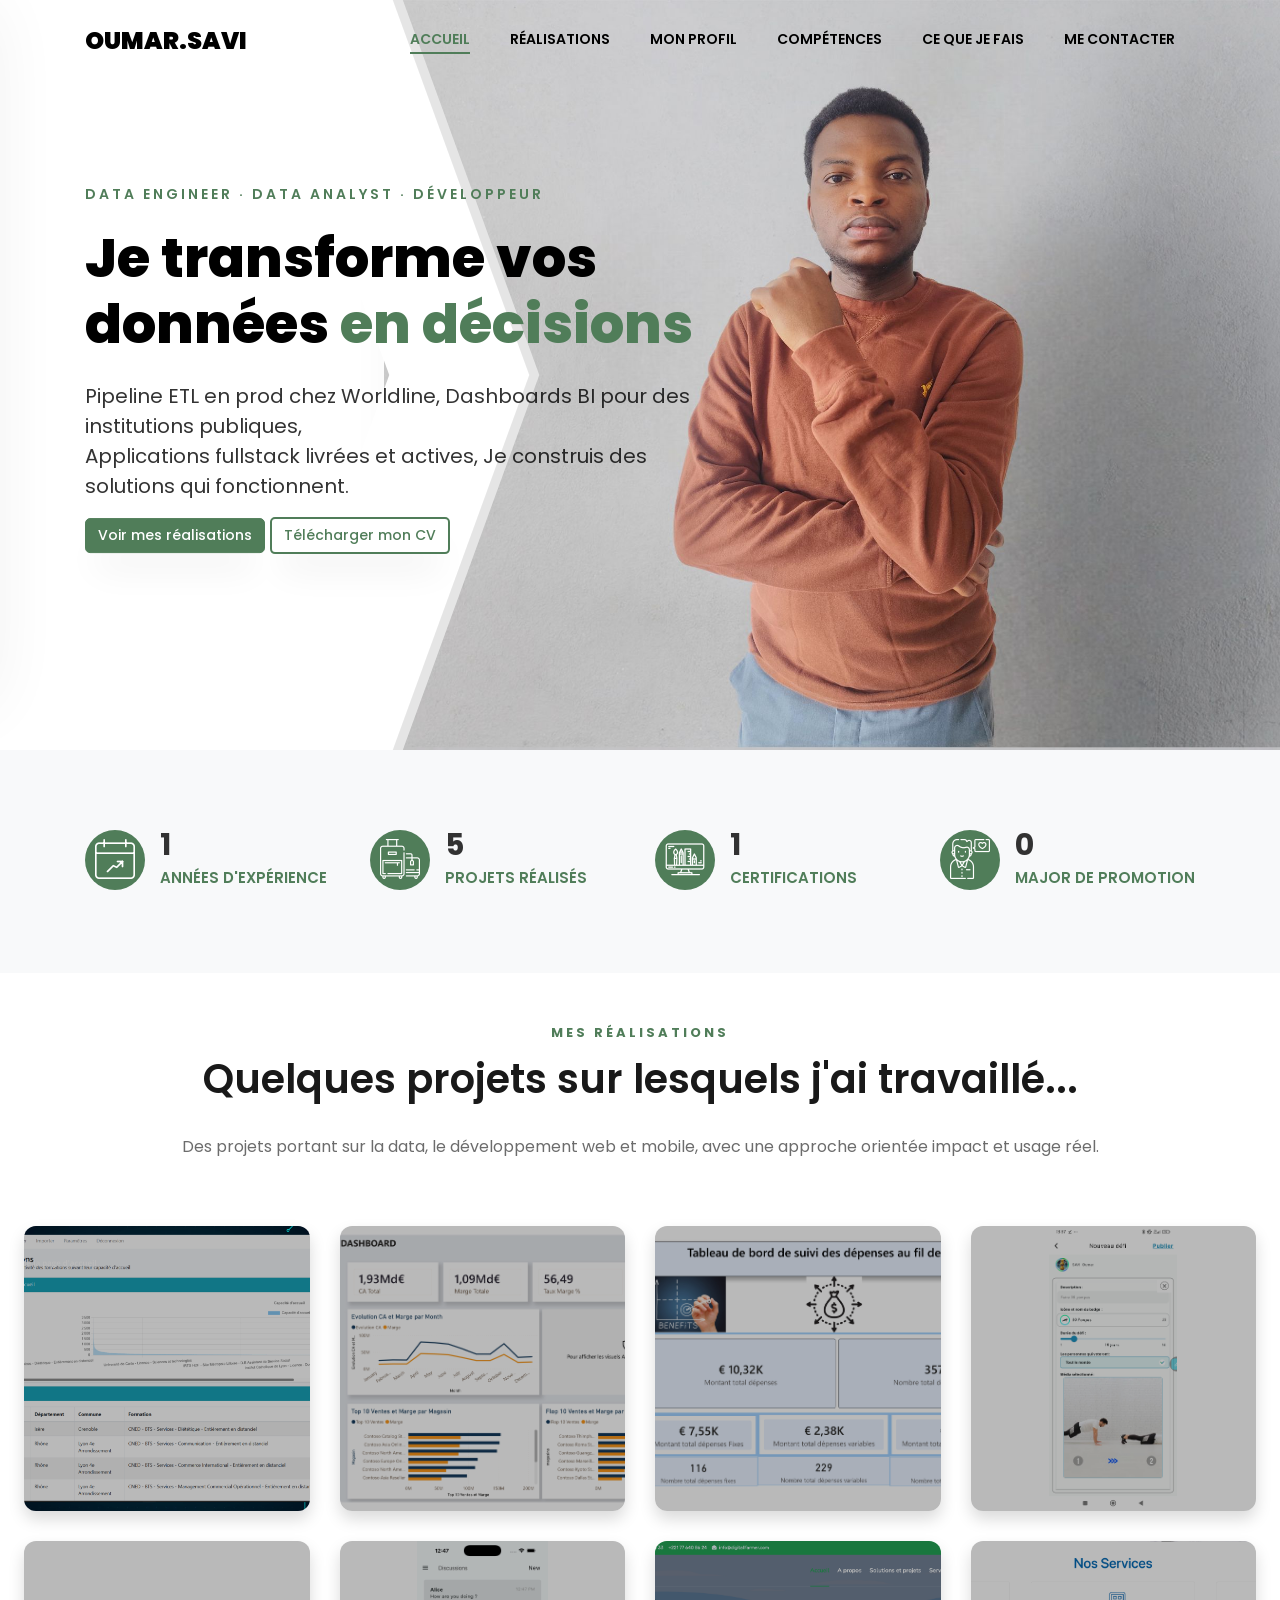
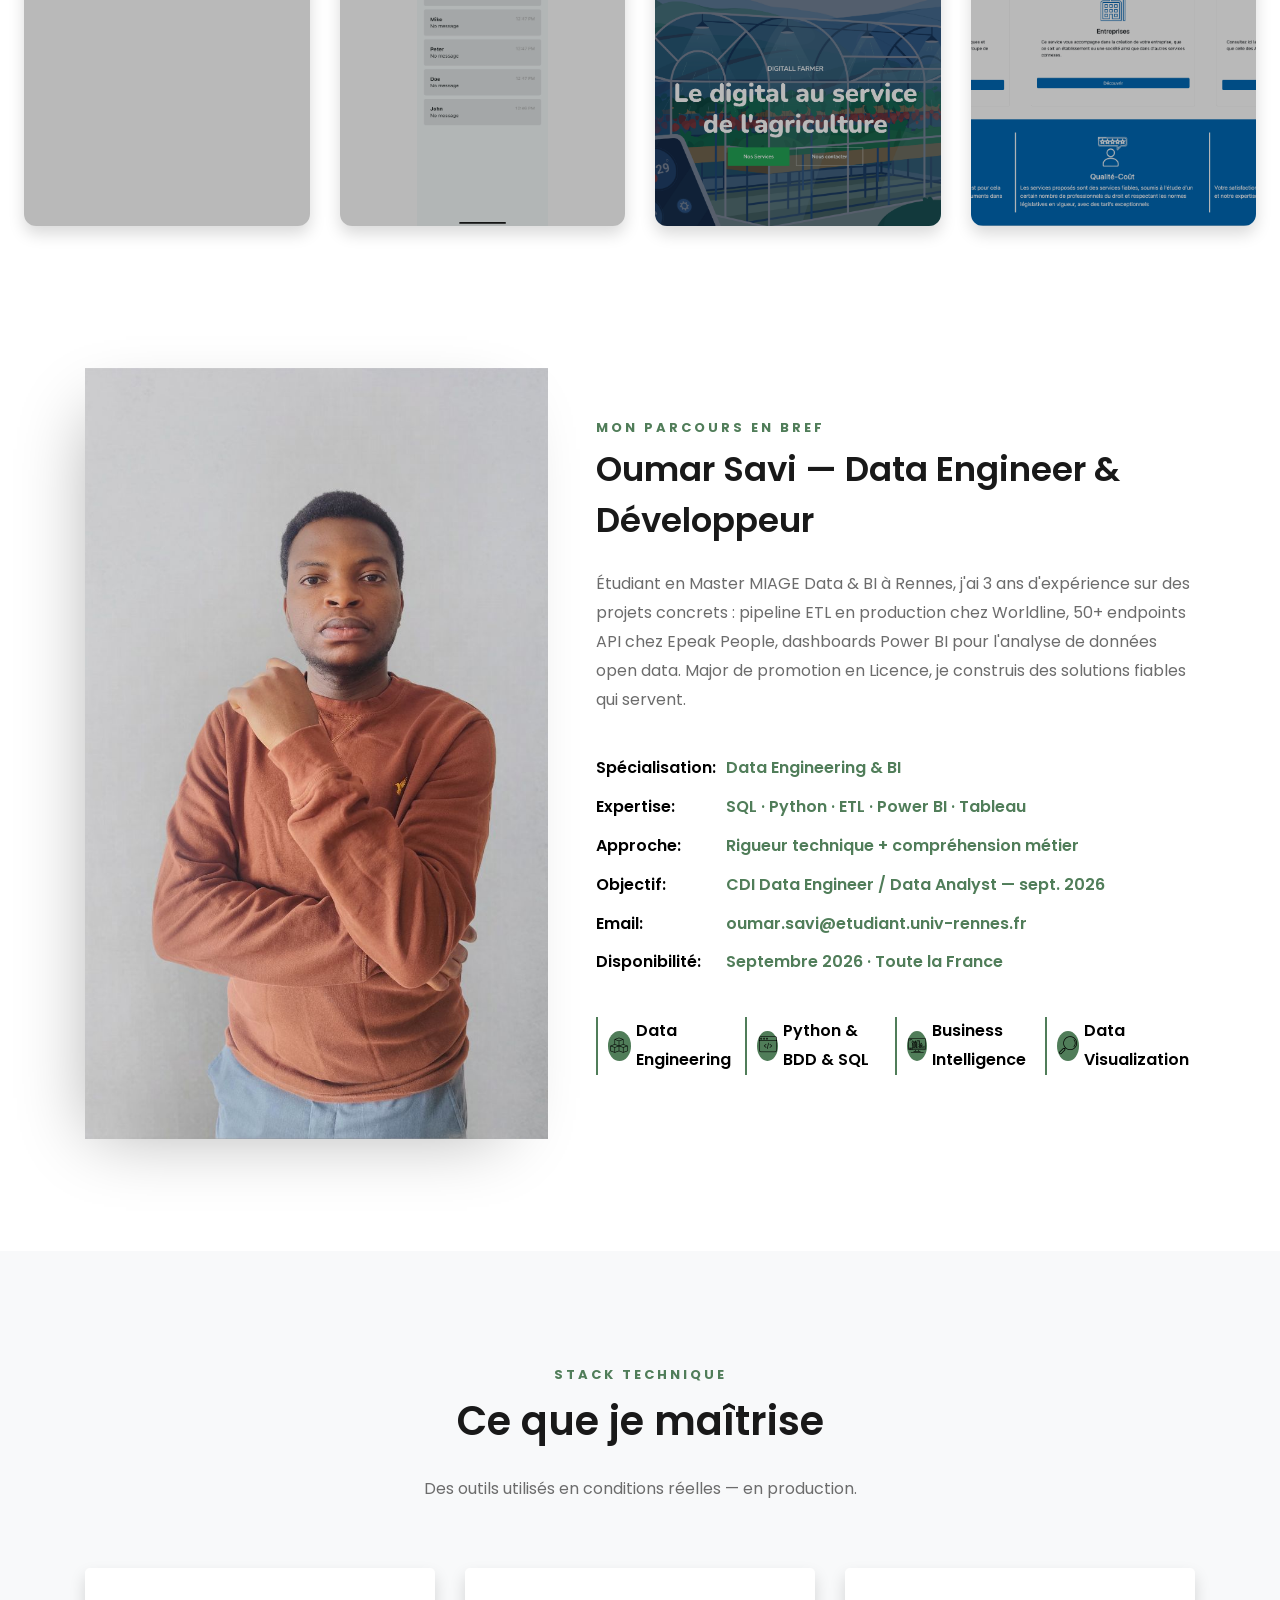
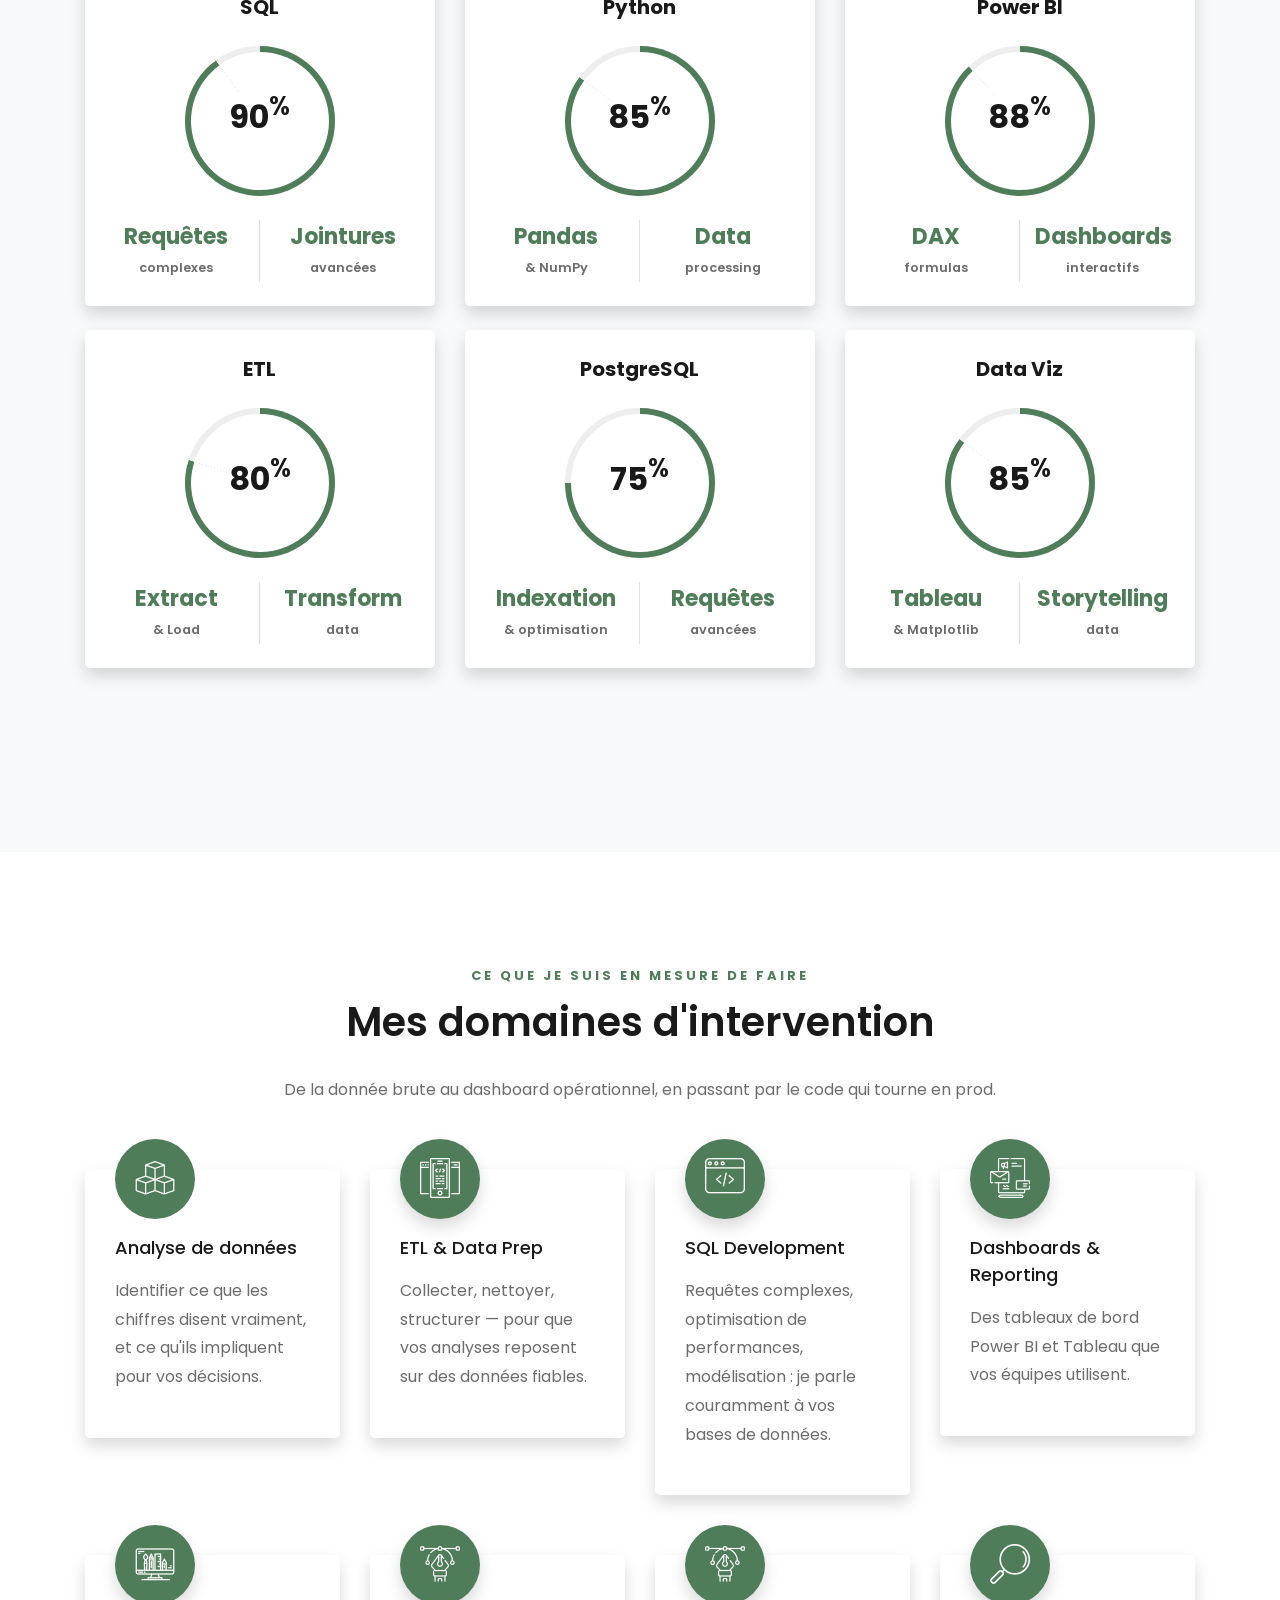
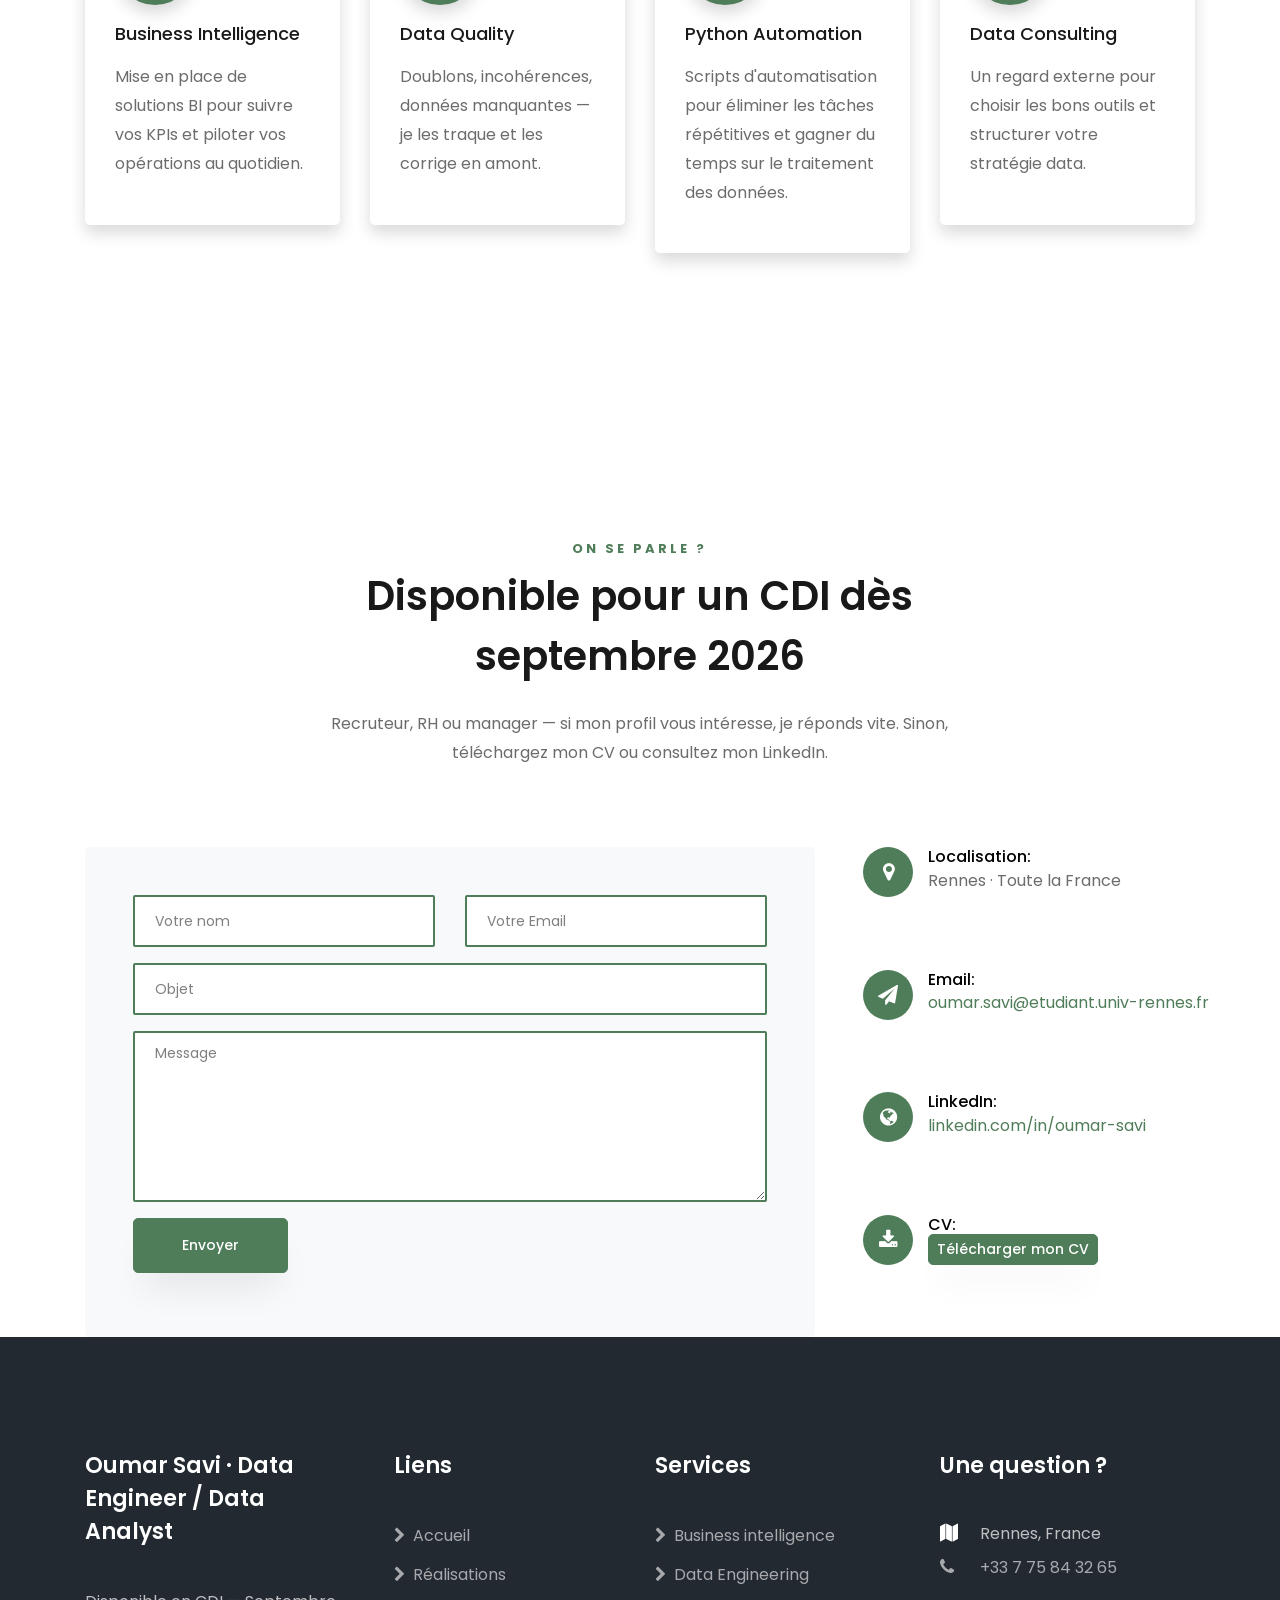
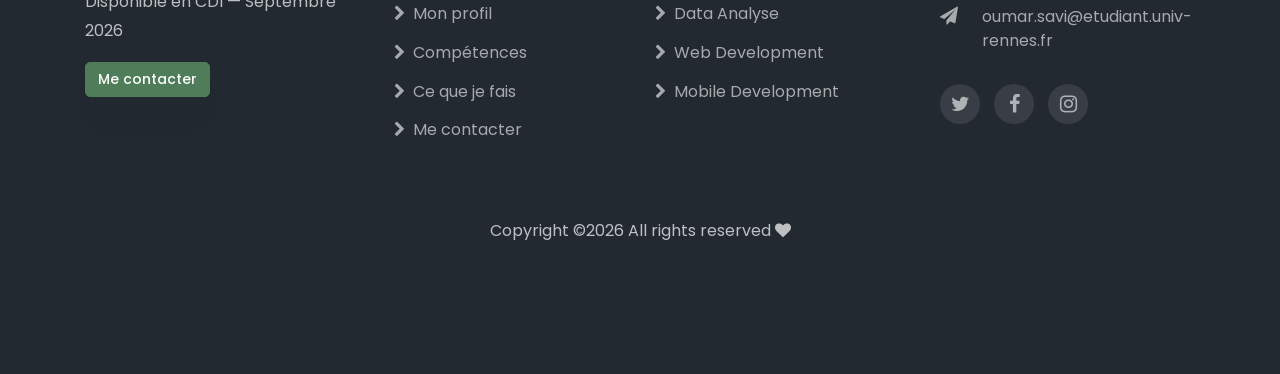
==== index.html @ 60bd588e "changes config to https://oumar9700.github.io" ====
<!DOCTYPE html>
<html lang="en">
<head>
	<title>Data Analyst & Developer - Portfolio</title>
	<meta charset="utf-8">
	<meta name="viewport" content="width=device-width, initial-scale=1, shrink-to-fit=no">
	
	<link href="https://fonts.googleapis.com/css?family=Poppins:100,200,300,400,500,600,700,800,900" rel="stylesheet">

	<link rel="stylesheet" href="https://stackpath.bootstrapcdn.com/font-awesome/4.7.0/css/font-awesome.min.css">

	<link rel="stylesheet" href="css/animate.css">
	
	<link rel="stylesheet" href="css/owl.carousel.min.css">
	<link rel="stylesheet" href="css/owl.theme.default.min.css">
	<link rel="stylesheet" href="css/magnific-popup.css">
	
	<link rel="stylesheet" href="css/flaticon.css">
	<link rel="stylesheet" href="css/style.css">
	<link rel="stylesheet" href="css/custom.css">
	<link rel="icon" href="images/favicon.ico" type="image/x-icon">

	<!-- SEO de base -->
	<meta name="description" content="Oumar Savi - Data Engineer, Data Analyst et Développeur. Projets data, dashboards, pipelines et applications en production. Disponible en CDI en septembre 2026.">

	<!-- Open Graph (LinkedIn, WhatsApp, etc.) -->
	<meta property="og:title" content="Oumar Savi - Data Engineer & Data Analyst">
	<meta property="og:description" content="Je transforme les données en décisions. Dashboards, pipelines ETL et applications en production.">
	<meta property="og:image" content="https://https://oumar9700.github.io/images/preview.png">
	<meta property="og:url" content="https://https://oumar9700.github.io">
	<meta property="og:type" content="website">

	<!-- Twitter (optionnel mais propre) -->
	<meta name="twitter:card" content="summary_large_image">
	<meta name="twitter:title" content="Oumar Savi - Data Engineer & Data Analyst">
	<meta name="twitter:description" content="Portfolio data & développement - projets concrets et solutions en production">
	<meta name="twitter:image" content="https://https://oumar9700.github.io/images/preview.png">

	<meta name="author" content="Oumar Savi">

	<meta name="keywords" content="
	data analyst,
	data engineer,
	power bi,
	etl,
	talend,
	snowflake,
	dashboard,
	portfolio data,
	developpeur fullstack,
	flutter,
	laravel
	">

	<link rel="canonical" href="https://https://oumar9700.github.io">


</head>
<body data-spy="scroll" data-target=".site-navbar-target" data-offset="300">
	
	
	<nav class="navbar navbar-expand-lg navbar-dark ftco_navbar bg-dark ftco-navbar-light site-navbar-target" id="ftco-navbar">
		<div class="container">
			<a class="navbar-brand" href="index.html">Oumar<span>.</span>SAVI</a>
			<button class="navbar-toggler js-fh5co-nav-toggle fh5co-nav-toggle" type="button" data-toggle="collapse" data-target="#ftco-nav" aria-controls="ftco-nav" aria-expanded="false" aria-label="Toggle navigation">
				<span class="oi oi-menu"></span> Menu
			</button>

			<div class="collapse navbar-collapse" id="ftco-nav">
				<ul class="navbar-nav nav ml-auto">
					<li class="nav-item"><a href="#home-section" class="nav-link"><span>Accueil</span></a></li>
					<li class="nav-item"><a href="#projects-section" class="nav-link"><span>Réalisations</span></a></li>
					<li class="nav-item"><a href="#about-section" class="nav-link"><span>Mon profil</span></a></li>
					<li class="nav-item"><a href="#skills-section" class="nav-link"><span>Compétences</span></a></li>
					<li class="nav-item"><a href="#services-section" class="nav-link"><span>Ce que je fais</span></a></li>
					<li class="nav-item"><a href="#contact-section" class="nav-link"><span>Me contacter</span></a></li>
				</ul>
			</div>
		</div>
	</nav>
	<section id="home-section" class="hero">
		<div class="home-slider owl-carousel">
			

			<div class="slider-item">
				<div class="overlay"></div>
				<div class="container-fluid px-md-0">
					<div class="row d-flex no-gutters slider-text align-items-end justify-content-end" data-scrollax-parent="true">
						<div class="one-third order-md-last img" style="background-image:url(images/bg_15.jpg);">
							<div class="overlay"></div>
							<div class="overlay-1"></div>
						</div>
						<div class="one-forth d-flex align-items-center ftco-animate" data-scrollax=" properties: { translateY: '70%' }">
							<div class="text">
								<span class="subheading">Data Engineer · Data Analyst · Développeur</span>
								<h1 class="mb-4 mt-3">Je transforme vos données <span>en décisions</span></h1>
								<p>
									Pipeline ETL en prod chez Worldline, Dashboards BI pour des institutions publiques, 
									<br/> Applications fullstack livrées et actives, Je construis des solutions qui fonctionnent.
								</p>
								<p><a href="#projects-section" class="btn btn-primary">Voir mes réalisations</a> <a href="CV_Oumar_SAVI.pdf" class="btn btn-primary btn-outline-primary">Télécharger mon CV</a></p>
							</div>
						</div>
					</div>
				</div>
			</div>

			<div class="slider-item">
				<div class="overlay"></div>
				<div class="container-fluid px-md-0">
					<div class="row d-md-flex no-gutters slider-text align-items-end justify-content-end" data-scrollax-parent="true">
						<div class="one-third order-md-last img" style="background-image:url(images/bg_14.jpg);">
							<div class="overlay"></div>
							<div class="overlay-1"></div>
						</div>
						<div class="one-forth d-flex  align-items-center ftco-animate" data-scrollax=" properties: { translateY: '70%' }">
							<div class="text">
								<span class="subheading">Master MIAGE Data & BI · Disponible en CDI — Septembre 2026</span>
								<h1 class="mb-4 mt-3"><span>3 ans</span> de projets réels. Du code en prod. Des données qui parlent</h1>
								<p>
									Alternant Data Engineer chez Worldline, développeur fullstack chez Epeak People, data analyst chez Kaleino
									<br/> Je cherche un CDI pour septembre 2026 dans un grand groupe ou une ESN, partout en France.
								</p>
								<p><a href="#contact-section" class="btn btn-primary">Me contacter</a> <a href="CV_Oumar_SAVI.pdf" class="btn btn-primary btn-outline-primary">Télécharger mon CV</a></p>
							</div>
						</div>
					</div>
				</div>
			</div>


		</div>
	</section>

	<section class="ftco-counter img bg-light" id="section-counter">
		<div class="container">
			<div class="row">
				<div class="col-md-3 justify-content-center counter-wrap ftco-animate">
					<div class="block-18 d-flex">
						<div class="icon d-flex justify-content-center align-items-center">
							<span class="flaticon-calendar"></span>
						</div>
						<div class="text">
							<strong class="number" data-number="3">0</strong>
							<span>Années d'expérience</span>
						</div>
					</div>
				</div>
				<div class="col-md-3 justify-content-center counter-wrap ftco-animate">
					<div class="block-18 d-flex">
						<div class="icon d-flex justify-content-center align-items-center">
							<span class="flaticon-suitcases"></span>
						</div>
						<div class="text">
							<strong class="number" data-number="10">0</strong>
							<span>Projets réalisés</span>
						</div>
					</div>
				</div>
				<div class="col-md-3 justify-content-center counter-wrap ftco-animate">
					<div class="block-18 d-flex">
						<div class="icon d-flex justify-content-center align-items-center">
							<span class="flaticon-computer"></span>
						</div>
						<div class="text">
							<strong class="number" data-number="3">0</strong>
							<span>Certifications</span>
						</div>
					</div>
				</div>
				<div class="col-md-3 justify-content-center counter-wrap ftco-animate">
					<div class="block-18 d-flex">
						<div class="icon d-flex justify-content-center align-items-center">
							<span class="flaticon-loyalty"></span>
						</div>
						<div class="text">
							<strong class="number" data-number="1">0</strong>
							<span>Major de promotion</span>
						</div>
					</div>
				</div>
			</div>
		</div>
	</section>


	<section class="ftco-section ftco-project ftco-no-pt ftco-no-pb mt-5" id="projects-section">
		<div class="container-fluid px-md-4">
			<div class="row justify-content-center pb-5">
				<div class="col-md-12 heading-section text-center ftco-animate">
					<span class="subheading">Mes réalisations</span>
					<h2 class="mb-4">Quelques projets sur lesquels j'ai travaillé...</h2>
					<p>Des projets portant sur la data, le développement web et mobile, avec une approche orientée impact et usage réel.</p>
				</div>
			</div>
	
			<div class="row">
	
				<!-- Cartodatasup -->
				<div class="col-md-3">
					<a href="#project-cartodatasup" class="project-modal-link">
						<div class="project img shadow ftco-animate d-flex justify-content-center align-items-center" style="background-image: url(images/realisations/8.cartodatasup/2.png);">
							<div class="overlay"></div>
							<div class="text text-center p-4">
								<h3>CartoDataSup</h3>
								<span>Analyse territoriale</span>
							</div>
						</div>
					</a>
				</div>

				<!-- Dataviz -->
				<div class="col-md-3">
					<a href="#project-dataviz" class="project-modal-link">
						<div class="project img shadow ftco-animate d-flex justify-content-center align-items-center" style="background-image: url(images/realisations/1.dataviz/1.jpg);">
							<div class="overlay"></div>
							<div class="text text-center p-4">
								<h3>Performance commerciale</h3>
								<span>Dashboard Power BI</span>
							</div>
						</div>
					</a>
				</div>
	
				<!-- ETL -->
				<div class="col-md-3">
					<a href="#project-etl" class="project-modal-link">
						<div class="project img shadow ftco-animate d-flex justify-content-center align-items-center" style="background-image: url('images/realisations/7. entrepot_de_donnees/1.jpg');">
							<div class="overlay"></div>
							<div class="text text-center p-4">
								<h3>Pipeline Data</h3>
								<span>Talend & Snowflake</span>
							</div>
						</div>
					</a>
				</div>
	
				<!-- FRISZ -->
				<div class="col-md-3">
					<a href="#project-frisz" class="project-modal-link">
						<div class="project img shadow ftco-animate d-flex justify-content-center align-items-center" style="background-image: url(images/realisations/4.frisz/21.jpg.jpeg);background-size: contain;">
							<div class="overlay"></div>
							<div class="text text-center p-4">
								<h3>FRISZ</h3>
								<span>App mobile sport</span>
							</div>
						</div>
					</a>
				</div>
	
				<!-- Naifood -->
				<div class="col-md-3">
					<a href="#project-naifood" class="project-modal-link">
						<div class="project img shadow ftco-animate d-flex justify-content-center align-items-center" style="background-image: url(images/realisations/3.naifood/8.png);">
							<div class="overlay"></div>
							<div class="text text-center p-4">
								<h3>Naifood</h3>
								<span>E-commerce</span>
							</div>
						</div>
					</a>
				</div>
	
				<!-- ScanTheChat -->
				<div class="col-md-3">
					<a href="#project-scan" class="project-modal-link">
						<div class="project img shadow ftco-animate d-flex justify-content-center align-items-center" style="background-image: url(images/realisations/6.scanthechat/4.png); background-size: contain;">
							<div class="overlay"></div>
							<div class="text text-center p-4">
								<h3>ScanTheChat</h3>
								<span>Messagerie intelligente</span>
							</div>
						</div>
					</a>
				</div>

								<!-- DigitallFarmer -->
				<div class="col-md-3">
					<a href="#project-digitallfarmer" class="project-modal-link">
						<div class="project img shadow ftco-animate d-flex justify-content-center align-items-center" style="background-image: url(images/realisations/2.digitallfarmer/0.png);">
							<div class="overlay"></div>
							<div class="text text-center p-4">
								<h3>DigitallFarmer</h3>
								<span>Site web corporate</span>
							</div>
						</div>
					</a>
				</div>

				<!-- Juristouch -->
				<div class="col-md-3">
					<a href="#project-juristouch" class="project-modal-link">
						<div class="project img shadow ftco-animate d-flex justify-content-center align-items-center" style="background-image: url(images/realisations/5.juristouch/6.png);">
							<div class="overlay"></div>
							<div class="text text-center p-4">
								<h3>Juristouch</h3>
								<span>Génération de documents</span>
							</div>
						</div>
					</a>
				</div>
	
			</div>
		</div>
	</section>

	<!-- Modales projets -->
	<div id="project-dataviz" class="mfp-hide project-modal">
		<div class="row">
		
			<div class="col-md-7 project-gallery">
				<div class="owl-carousel project-carousel">
					<div class="item"><img src="images/realisations/1.dataviz/1.jpg" class="img-fluid"></div>
					<div class="item"><img src="images/realisations/1.dataviz/2.jpg" class="img-fluid"></div>
					<div class="item"><img src="images/realisations/1.dataviz/3.jpg" class="img-fluid"></div>
				</div>
			</div>
			
			<div class="col-md-5 project-info">
				<h3>Dashboard · Performance commerciale</h3>
			
				<div class="project-tags">
					<span class="project-tag">Power BI</span>
					<span class="project-tag">DAX</span>
					<span class="project-tag">Power Query</span>
				</div>
			
				<p>
					Un réseau de magasins, des données éparpillées dans Excel, et personne avec une vision claire du chiffre d'affaires réel. J'ai conçu un dashboard Power BI pour changer ça.
				</p>
			
				<div class="project-section-title">Contexte</div>
				<p>
					Le Retail Operations Manager devait piloter CA, marge et performance par magasin — sans outil adapté. Les reportings Excel prenaient du temps et ne permettaient pas de comparer rapidement.
				</p>
			
				<div class="project-section-title">Résultat</div>
				<p>
					Un dashboard interactif en plusieurs niveaux (vue globale → magasin → détail), avec des insights directement actionnables : identification de magasins rentables mais sous-performants, détection de promotions destructrices de marge.
				</p>
			</div>
		
		</div>
	</div>

	<div id="project-cartodatasup" class="mfp-hide project-modal">
		<div class="row">
		
		<div class="col-md-7 project-gallery">
			<div class="owl-carousel project-carousel">
				<div class="item"><img src="images/realisa	tions/8.cartodatasup/1.png" class="img-fluid"></div>
				<div class="item"><img src="images/realisations/8.cartodatasup/2.png" class="img-fluid"></div>
				<div class="item"><img src="images/realisations/8.cartodatasup/3.png" class="img-fluid"></div>
				<div class="item"><img src="images/realisations/8.cartodatasup/4.png" class="img-fluid"></div>
				<div class="item"><img src="images/realisations/8.cartodatasup/5.png" class="img-fluid"></div>
				<div class="item"><img src="images/realisations/8.cartodatasup/6.png" class="img-fluid"></div>
				<div class="item"><img src="images/realisations/8.cartodatasup/7.png" class="img-fluid"></div>
				<div class="item"><img src="images/realisations/8.cartodatasup/8.png" class="img-fluid"></div>
			</div>
		</div>
		
		<div class="col-md-5 project-info">
			<h3>CartoDataSup · Analyse territoriale Parcoursup</h3>
		
			<div class="project-tags">
				<span class="project-tag">Power BI</span>
				<span class="project-tag">React</span>
				<span class="project-tag">Django</span>
			</div>
		
			<p>
				Les données Parcoursup sont publiques, mais personne ne les lisait vraiment à l'échelle locale. On a construit un outil pour changer ça.
			</p>
		
			<div class="project-section-title">Contexte</div>
			<p>
				Mission confiée par Kaleino : exploiter les données open data du Ministère de l'Enseignement Supérieur pour produire des indicateurs territoriaux utiles aux décideurs locaux. ~9 000 lignes de données à traiter.
			</p>
		
			<div class="project-section-title">Résultat</div>
			<p>
				Application full-stack (Django + React.js + Chart.js) avec 11 indicateurs clés : taux d'admission, pression sur les formations, mixité, statut boursier, disparités territoriales. Dashboards Power BI conçus en parallèle comme base de référence visuelle.
			</p>

			<div class="project-section-title">Stack</div>
			<p>
				Power BI · React.js · Django · PostgreSQL · Chart.js
			</p>

			<div class="project-buttons">
				<a href="https://kaleinno.fr/stage" target="_blank" class="btn btn-outline-dark">
					<i class="fa fa-external-link"></i> Voir l'application
				</a>
			</div>
		</div>
		
		</div>
	</div>

	<div id="project-etl" class="mfp-hide project-modal">
		<div class="row">
		
		<div class="col-md-7 project-gallery">
			<div class="owl-carousel project-carousel">
				<div class="item"><img src="images/realisations/7. entrepot_de_donnees/1.jpg" class="img-fluid"></div>
				<div class="item"><img src="images/realisations/7. entrepot_de_donnees/2.jpg" class="img-fluid"></div>
				<div class="item"><img src="images/realisations/7. entrepot_de_donnees/3.jpg" class="img-fluid"></div>
			</div>
		</div>
		
		<div class="col-md-5 project-info">
			<h3>Pipeline ETL · Excel → Data Warehouse</h3>
		
			<div class="project-tags">
				<span class="project-tag">Talend</span>
				<span class="project-tag">Snowflake</span>
				<span class="project-tag">SQL</span>
			</div>
		
			<p>
				Un fichier Excel de suivi de dépenses, des données non structurées, et un besoin d'analyse fiable. J'ai mis en place un pipeline complet pour transformer tout ça.
			</p>
		
			<div class="project-section-title">Contexte</div>
			<p>
				Automatiser l'ingestion et fiabiliser les données pour les rendre exploitables — avec une vraie séparation ODS / DWH et une modélisation dimensionnelle adaptée à l'analyse.
			</p>
		
			<div class="project-section-title">Résultat</div>
			<p>
				Pipeline Talend opérationnel avec jobs d'extraction, transformation et chargement automatisés. Tables de faits et dimensions prêtes pour la visualisation, sans intervention manuelle.
			</p>
		</div>
		
		</div>
	</div>

	<div id="project-frisz" class="mfp-hide project-modal">
		<div class="row">
		
		<div class="col-md-7 project-gallery">
			<div class="owl-carousel project-carousel">
				<div class="item"><img src="images/realisations/4.frisz/1.jpg.jpeg" class="img-fluid"></div>
				<div class="item"><img src="images/realisations/4.frisz/2.jpg.jpeg" class="img-fluid"></div>
				<div class="item"><img src="images/realisations/4.frisz/3.jpg.jpeg" class="img-fluid"></div>
				<div class="item"><img src="images/realisations/4.frisz/4.jpg.jpeg" class="img-fluid"></div>
				<div class="item"><img src="images/realisations/4.frisz/5.jpg.jpeg" class="img-fluid"></div>
				<div class="item"><img src="images/realisations/4.frisz/6.jpg.jpeg" class="img-fluid"></div>
				<div class="item"><img src="images/realisations/4.frisz/7.jpg.jpeg" class="img-fluid"></div>
				<div class="item"><img src="images/realisations/4.frisz/8.jpg.jpeg" class="img-fluid"></div>
				<div class="item"><img src="images/realisations/4.frisz/9.jpg.jpeg" class="img-fluid"></div>
				<div class="item"><img src="images/realisations/4.frisz/10.jpg.jpeg" class="img-fluid"></div>
				<div class="item"><img src="images/realisations/4.frisz/11.jpg.jpeg" class="img-fluid"></div>
				<div class="item"><img src="images/realisations/4.frisz/12.jpg.jpeg" class="img-fluid"></div>
				<div class="item"><img src="images/realisations/4.frisz/13.jpg.jpeg" class="img-fluid"></div>
				<div class="item"><img src="images/realisations/4.frisz/14.jpg.jpeg" class="img-fluid"></div>
				<div class="item"><img src="images/realisations/4.frisz/15.jpg.jpeg" class="img-fluid"></div>
				<div class="item"><img src="images/realisations/4.frisz/16.jpg.jpeg" class="img-fluid"></div>
				<div class="item"><img src="images/realisations/4.frisz/17.jpg.jpeg" class="img-fluid"></div>
				<div class="item"><img src="images/realisations/4.frisz/18.jpg.jpeg" class="img-fluid"></div>
				<div class="item"><img src="images/realisations/4.frisz/19.jpg.jpeg" class="img-fluid"></div>
				<div class="item"><img src="images/realisations/4.frisz/20.jpg.jpeg" class="img-fluid"></div>
				<div class="item"><img src="images/realisations/4.frisz/21.jpg.jpeg" class="img-fluid"></div>
			</div>
		</div>
		
		<div class="col-md-5 project-info">
			<h3>FRISZ · Réseau social dédié au sport</h3>
		
			<div class="project-tags">
				<span class="project-tag">Flutter</span>
				<span class="project-tag">Firebase</span>
			</div>
		
			<p>
				Athlètes, coachs, clubs — tous dans des applications différentes. FRISZ centralise tout l'écosystème sportif dans une seule app mobile, disponible sur iOS et Android.
			</p>
		
			<div class="project-section-title">Contexte</div>
			<p>
				Contribuer au développement d'une application mobile multi-rôles avec un fil social, un système de challenges et une expérience proche des standards actuels des réseaux sociaux.
			</p>
		
			<div class="project-section-title">Résultat</div>
			<p>
				Module de challenges développé de A à Z (création, gestion, affichage). Contribution au fil de contenu, à la recherche et à l'amélioration globale de l'UX. Application publiée sur le Play Store.
			</p>

			<div class="project-buttons">
				<a href="https://play.google.com/store/apps/details?id=com.stevearice.frisz" target="_blank" class="btn btn-outline-dark">
					<i class="fa fa-external-link"></i> Voir sur Play Store
				</a>
				<a href="https://apps.apple.com/fr/app/frisz/id6447005433" target="_blank" class="btn btn-outline-dark">
					<i class="fa fa-external-link"></i> Voir sur Apple Store
				</a>
			</div>

			
		</div>
		
		</div>
	</div>

	<div id="project-naifood" class="mfp-hide project-modal">
		<div class="row">
		
		<div class="col-md-7 project-gallery">
			<div class="owl-carousel project-carousel">
				<div class="item"><img src="images/realisations/3.naifood/1.png" class="img-fluid"></div>
				<div class="item"><img src="images/realisations/3.naifood/2.png" class="img-fluid"></div>
				<div class="item"><img src="images/realisations/3.naifood/3.png" class="img-fluid"></div>
				<div class="item"><img src="images/realisations/3.naifood/4.png" class="img-fluid"></div>
				<div class="item"><img src="images/realisations/3.naifood/5.png" class="img-fluid"></div>
				<div class="item"><img src="images/realisations/3.naifood/6.png" class="img-fluid"></div>
				<div class="item"><img src="images/realisations/3.naifood/7.png" class="img-fluid"></div>
				<div class="item"><img src="images/realisations/3.naifood/8.png" class="img-fluid"></div>
			</div>
		</div>
		
		<div class="col-md-5 project-info">
			<h3>Naifood · E-commerce de produits agricoles</h3>
		
			<div class="project-tags">
				<span class="project-tag">Laravel</span>
				<span class="project-tag">PHP</span>
			</div>
		
			<p>
				Une entreprise de produits agricoles transformés, une vente limitée au local, et un objectif clair : aller chercher des clients en ligne. J'ai conçu la plateforme de A à Z.
			</p>
		
			<div class="project-section-title">Contexte</div>
			<p>
				Digitaliser la vente pour toucher une clientèle plus large, avec une expérience utilisateur agréable et une mise en valeur soignée des produits.
			</p>
		
			<div class="project-section-title">Résultat</div>
			<p>
				Plateforme complète avec catalogue produits, recherche, filtres, panier et commande. Design pensé pour inspirer confiance et donner envie d'acheter. Site actif en production.
			</p>

			<div class="project-buttons">
				<a href="https://naifood.bj" target="_blank" class="btn btn-outline-dark">
					<i class="fa fa-external-link"></i> Voir le site
				</a>
			</div>

		</div>
		
		</div>
	</div>

	<div id="project-scan" class="mfp-hide project-modal">
		<div class="row">
		
		<div class="col-md-7 project-gallery">
			<div class="owl-carousel project-carousel">
				<div class="item"><img src="images/realisations/6.scanthechat/1.png" class="img-fluid"></div>
				<div class="item"><img src="images/realisations/6.scanthechat/2.png" class="img-fluid"></div>
				<div class="item"><img src="images/realisations/6.scanthechat/3.png" class="img-fluid"></div>
				<div class="item"><img src="images/realisations/6.scanthechat/4.png" class="img-fluid"></div>
				<div class="item"><img src="images/realisations/6.scanthechat/5.png" class="img-fluid"></div>
				<div class="item"><img src="images/realisations/6.scanthechat/6.png" class="img-fluid"></div>
				<div class="item"><img src="images/realisations/6.scanthechat/7.png" class="img-fluid"></div>
				<div class="item"><img src="images/realisations/6.scanthechat/8.png" class="img-fluid"></div>
				<div class="item"><img src="images/realisations/6.scanthechat/9.png" class="img-fluid"></div>
				<div class="item"><img src="images/realisations/6.scanthechat/10.png" class="img-fluid"></div>
				<div class="item"><img src="images/realisations/6.scanthechat/11.png" class="img-fluid"></div>
				<div class="item"><img src="images/realisations/6.scanthechat/12.png" class="img-fluid"></div>
				<div class="item"><img src="images/realisations/6.scanthechat/13.png" class="img-fluid"></div>
			</div>
		</div>
		
		<div class="col-md-5 project-info">
			<h3>ScanTheChat · Messagerie éphémère multiplateforme</h3>
		
			<div class="project-tags">
				<span class="project-tag">Flutter</span>
				<span class="project-tag">Firebase</span>
			</div>
		
			<p>
				Et si vos conversations avaient une durée de vie ? J'ai conçu une app de messagerie où les discussions expirent — et peuvent être prolongées via un système freemium.
			</p>
		
			<div class="project-section-title">Contexte</div>
			<p>
				Développé en autonomie complète : produit, technique et modèle économique. L'enjeu était d'aller au-delà du chat classique avec une vraie logique de monétisation intégrée.
			</p>
		
			<div class="project-section-title">Résultat</div>
			<p>
				Application multi-plateforme (mobile, web, desktop) avec chat temps réel Firebase, notifications push, système d'abonnement avec vérification côté serveur et achats intégrés sécurisés.
			</p>
		</div>
		
		</div>
	</div>

	<div id="project-digitallfarmer" class="mfp-hide project-modal">
		<div class="row">
		
		<div class="col-md-7 project-gallery">
			<div class="owl-carousel project-carousel">
				<div class="item"><img src="images/realisations/2.digitallfarmer/0.png" class="img-fluid"></div>
				<div class="item"><img src="images/realisations/2.digitallfarmer/1.png" class="img-fluid"></div>
				<div class="item"><img src="images/realisations/2.digitallfarmer/2.png" class="img-fluid"></div>
				<div class="item"><img src="images/realisations/2.digitallfarmer/3.png" class="img-fluid"></div>
				<div class="item"><img src="images/realisations/2.digitallfarmer/4.png" class="img-fluid"></div>
				<div class="item"><img src="images/realisations/2.digitallfarmer/5.png" class="img-fluid"></div>
				<div class="item"><img src="images/realisations/2.digitallfarmer/6.png" class="img-fluid"></div>
				<div class="item"><img src="images/realisations/2.digitallfarmer/7.png" class="img-fluid"></div>
				<div class="item"><img src="images/realisations/2.digitallfarmer/8.png" class="img-fluid"></div>
			</div>
		</div>
		
		<div class="col-md-5 project-info">
			<h3>DigitallFarmer · Site corporate agritech</h3>
		
			<div class="project-tags">
				<span class="project-tag">Laravel</span>
				<span class="project-tag">PHP</span>
				<span class="project-tag">JavaScript</span>
			</div>
		
			<p>
				Une startup qui digitalise l'agriculture, mais sans site à la hauteur de son ambition. J'ai conçu leur présence en ligne de A à Z — design, intégration, multilingue, mise en ligne.
			</p>
		
			<div class="project-section-title">Contexte</div>
			<p>
				L'entreprise avait besoin d'un site moderne, crédible et clair pour présenter ses services, générer des contacts et asseoir sa légitimité dans le secteur agritech.
			</p>
		
			<div class="project-section-title">Résultat</div>
			<p>
				Plateforme complète avec présentation des services, formulaire de contact, version multilingue et intégration Google Maps. Site livré, actif et en production.
			</p>
		
			<div class="project-buttons">
				<a href="https://digitallfarmer.com/" target="_blank" class="btn btn-outline-dark">
					<i class="fa fa-external-link"></i> Voir le site
				</a>
			</div>
		
		</div>
		
		</div>
	</div>

	<div id="project-juristouch" class="mfp-hide project-modal">
		<div class="row">
		
		<div class="col-md-7 project-gallery">
			<div class="owl-carousel project-carousel">
				<div class="item"><img src="images/realisations/5.juristouch/1.png" class="img-fluid"></div>
				<div class="item"><img src="images/realisations/5.juristouch/2.png" class="img-fluid"></div>
				<div class="item"><img src="images/realisations/5.juristouch/3.png" class="img-fluid"></div>
				<div class="item"><img src="images/realisations/5.juristouch/4.png" class="img-fluid"></div>
			</div>
		</div>
	
		<div class="col-md-5 project-info">
			<h3>Juristouch · Génération automatique de documents juridiques</h3>
		
			<div class="project-tags">
				<span class="project-tag">Laravel</span>
				<span class="project-tag">PHP</span>
			</div>
		
			<p>
				Rédiger un contrat ou un acte juridique, ça prend du temps et ça intimide. Juristouch simplifie ça : l'utilisateur saisit ses infos, la plateforme génère le document.
			</p>
		
			<div class="project-section-title">Contexte</div>
			<p>
				Rendre un processus complexe — la rédaction juridique — simple et accessible à des non-experts, directement depuis une interface web. Zéro jargon, zéro friction.
			</p>
		
			<div class="project-section-title">Résultat</div>
			<p>
				Module de rédaction automatisée développé en Laravel : logique métier, gestion des données utilisateurs, génération dynamique de documents. Plateforme active en production avec utilisateurs réels.
			</p>
		
			<div class="project-buttons">
				<a href="https://www.juristouch.com/" target="_blank" class="btn btn-outline-dark">
					<i class="fa fa-external-link"></i> Voir le site
				</a>
			</div>
		
		</div>
		
		</div>
	</div>

	<section class="ftco-about ftco-section" id="about-section">
		<div class="container">
			<div class="row d-flex no-gutters">
				<div class="col-md-6 col-lg-5 d-flex">
					<div class="img-about img d-flex align-items-stretch">
						<div class="overlay"></div>
						<div class="img d-flex align-self-stretch align-items-center" style="background-image:url(images/about-5.jpg);">
						</div>
					</div>
				</div>
				<div class="col-md-6 col-lg-7 pl-md-4 pl-lg-5">
					<div class="py-md-5">
						<div class="row justify-content-start pb-3">
							<div class="col-md-12 heading-section ftco-animate">
								<span class="subheading">Mon parcours en bref</span>
								<h2 class="mb-4" style="font-size: 34px; text-transform: capitalize;">Oumar Savi — Data Engineer & Développeur</h2>
								<p>
									Étudiant en Master MIAGE Data & BI à Rennes, j'ai 3 ans d'expérience sur des projets concrets : pipeline ETL en production chez Worldline, 50+ endpoints API chez Epeak People, dashboards Power BI pour l'analyse de données open data. Major de promotion en Licence, je construis des solutions fiables qui servent.
								</p>

								<ul class="about-info mt-4 px-md-0 px-2">
									<li class="d-flex"><span>Spécialisation:</span> <span>Data Engineering & BI</span></li>
									<li class="d-flex"><span>Expertise:</span> <span>SQL · Python · ETL · Power BI · Tableau</span></li>
									<li class="d-flex"><span>Approche:</span> <span>Rigueur technique + compréhension métier</span></li>
									<li class="d-flex"><span>Objectif:</span> <span>CDI Data Engineer / Data Analyst — sept. 2026</span></li>
									<li class="d-flex"><span>Email:</span> <span>oumar.savi@etudiant.univ-rennes.fr</span></li>
									<li class="d-flex"><span>Disponibilité: </span> <span>Septembre 2026 · Toute la France</span></li>
								</ul>
							</div>
							<div class="col-md-12">
								<div class="my-interest d-lg-flex w-100">
									<div class="interest-wrap d-flex align-items-center">
										<div class="icon d-flex align-items-center justify-content-center">
											<span class="flaticon-3d-design"></span>
										</div>
										<div class="text">Data Engineering</div>
									</div>
									<div class="interest-wrap d-flex align-items-center">
										<div class="icon d-flex align-items-center justify-content-center">
											<span class="flaticon-web-programming"></span>
										</div>
										<div class="text">Python & BDD & SQL</div>
									</div>
									<div class="interest-wrap d-flex align-items-center">
										<div class="icon d-flex align-items-center justify-content-center">
											<span class="flaticon-computer"></span>
										</div>
										<div class="text">Business Intelligence</div>
									</div>
									<div class="interest-wrap d-flex align-items-center">
										<div class="icon d-flex align-items-center justify-content-center">
											<span class="flaticon-zoom"></span>
										</div>
										<div class="text">Data Visualization</div>
									</div>
								</div>
							</div>
						</div>
					</div>
				</div>
			</div>
		</div>
	</section>
	
	<section class="ftco-section bg-light" id="skills-section">
		<div class="container">
			<div class="row justify-content-center pb-5">
				<div class="col-md-12 heading-section text-center ftco-animate">
					<span class="subheading">Stack technique</span>
					<h2 class="mb-4">Ce que je maîtrise</h2>
					<p>Des outils utilisés en conditions réelles — en production.</p>
				</div>
			</div>
			<div class="row progress-circle mb-5">
				<div class="col-lg-4 mb-4">
					<div class="bg-white rounded-lg shadow p-4">
						<h2 class="h5 font-weight-bold text-center mb-4">SQL</h2>

						<!-- Progress bar 1 -->
						<div class="progress mx-auto" data-value='90'>
							<span class="progress-left">
								<span class="progress-bar border-primary"></span>
							</span>
							<span class="progress-right">
								<span class="progress-bar border-primary"></span>
							</span>
							<div class="progress-value w-100 h-100 rounded-circle d-flex align-items-center justify-content-center">
								<div class="h2 font-weight-bold">90<sup class="small">%</sup></div>
							</div>
						</div>
						<!-- END -->

						<!-- Demo info -->
						<div class="row text-center mt-4">
							<div class="col-6 border-right">
								<div class="h4 font-weight-bold mb-0">Requêtes</div><span class="small text-gray">complexes</span>
							</div>
							<div class="col-6">
								<div class="h4 font-weight-bold mb-0">Jointures</div><span class="small text-gray">avancées</span>
							</div>
						</div>
						<!-- END -->
					</div>
				</div>

				<div class="col-lg-4 mb-4">
					<div class="bg-white rounded-lg shadow p-4">
						<h2 class="h5 font-weight-bold text-center mb-4">Python</h2>

						<!-- Progress bar 1 -->
						<div class="progress mx-auto" data-value='85'>
							<span class="progress-left">
								<span class="progress-bar border-primary"></span>
							</span>
							<span class="progress-right">
								<span class="progress-bar border-primary"></span>
							</span>
							<div class="progress-value w-100 h-100 rounded-circle d-flex align-items-center justify-content-center">
								<div class="h2 font-weight-bold">85<sup class="small">%</sup></div>
							</div>
						</div>
						<!-- END -->

						<!-- Demo info -->
						<div class="row text-center mt-4">
							<div class="col-6 border-right">
								<div class="h4 font-weight-bold mb-0">Pandas</div><span class="small text-gray">& NumPy</span>
							</div>
							<div class="col-6">
								<div class="h4 font-weight-bold mb-0">Data</div><span class="small text-gray">processing</span>
							</div>
						</div>
						<!-- END -->
					</div>
				</div>

				<div class="col-lg-4 mb-4">
					<div class="bg-white rounded-lg shadow p-4">
						<h2 class="h5 font-weight-bold text-center mb-4">Power BI</h2>

						<!-- Progress bar 1 -->
						<div class="progress mx-auto" data-value='88'>
							<span class="progress-left">
								<span class="progress-bar border-primary"></span>
							</span>
							<span class="progress-right">
								<span class="progress-bar border-primary"></span>
							</span>
							<div class="progress-value w-100 h-100 rounded-circle d-flex align-items-center justify-content-center">
								<div class="h2 font-weight-bold">88<sup class="small">%</sup></div>
							</div>
						</div>
						<!-- END -->

						<!-- Demo info -->
						<div class="row text-center mt-4">
							<div class="col-6 border-right">
								<div class="h4 font-weight-bold mb-0">DAX</div><span class="small text-gray">formulas</span>
							</div>
							<div class="col-6">
								<div class="h4 font-weight-bold mb-0">Dashboards</div><span class="small text-gray">interactifs</span>
							</div>
						</div>
						<!-- END -->
					</div>
				</div>

				<div class="col-lg-4 mb-4">
					<div class="bg-white rounded-lg shadow p-4">
						<h2 class="h5 font-weight-bold text-center mb-4">ETL</h2>

						<!-- Progress bar 1 -->
						<div class="progress mx-auto" data-value='80'>
							<span class="progress-left">
								<span class="progress-bar border-primary"></span>
							</span>
							<span class="progress-right">
								<span class="progress-bar border-primary"></span>
							</span>
							<div class="progress-value w-100 h-100 rounded-circle d-flex align-items-center justify-content-center">
								<div class="h2 font-weight-bold">80<sup class="small">%</sup></div>
							</div>
						</div>
						<!-- END -->

						<!-- Demo info -->
						<div class="row text-center mt-4">
							<div class="col-6 border-right">
								<div class="h4 font-weight-bold mb-0">Extract</div><span class="small text-gray">& Load</span>
							</div>
							<div class="col-6">
								<div class="h4 font-weight-bold mb-0">Transform</div><span class="small text-gray">data</span>
							</div>
						</div>
						<!-- END -->
					</div>
				</div>

				<div class="col-lg-4 mb-4">
					<div class="bg-white rounded-lg shadow p-4">
						<h2 class="h5 font-weight-bold text-center mb-4">PostgreSQL</h2>

						<!-- Progress bar 1 -->
						<div class="progress mx-auto" data-value='75'>
							<span class="progress-left">
								<span class="progress-bar border-primary"></span>
							</span>
							<span class="progress-right">
								<span class="progress-bar border-primary"></span>
							</span>
							<div class="progress-value w-100 h-100 rounded-circle d-flex align-items-center justify-content-center">
								<div class="h2 font-weight-bold">75<sup class="small">%</sup></div>
							</div>
						</div>
						<!-- END -->

						<!-- Demo info -->
						<div class="row text-center mt-4">
							<div class="col-6 border-right">
								<div class="h4 font-weight-bold mb-0">Indexation</div><span class="small text-gray">& optimisation</span>
							</div>
							<div class="col-6">
								<div class="h4 font-weight-bold mb-0">Requêtes</div><span class="small text-gray">avancées</span>
							</div>
						</div>
						<!-- END -->
					</div>
				</div>

				<div class="col-lg-4 mb-4">
					<div class="bg-white rounded-lg shadow p-4">
						<h2 class="h5 font-weight-bold text-center mb-4">Data Viz</h2>

						<!-- Progress bar 1 -->
						<div class="progress mx-auto" data-value='85'>
							<span class="progress-left">
								<span class="progress-bar border-primary"></span>
							</span>
							<span class="progress-right">
								<span class="progress-bar border-primary"></span>
							</span>
							<div class="progress-value w-100 h-100 rounded-circle d-flex align-items-center justify-content-center">
								<div class="h2 font-weight-bold">85<sup class="small">%</sup></div>
							</div>
						</div>
						<!-- END -->

						<!-- Demo info -->
						<div class="row text-center mt-4">
							<div class="col-6 border-right">
								<div class="h4 font-weight-bold mb-0">Tableau</div><span class="small text-gray">& Matplotlib</span>
							</div>
							<div class="col-6">
								<div class="h4 font-weight-bold mb-0">Storytelling</div><span class="small text-gray">data</span>
							</div>
						</div>
						<!-- END -->
					</div>
				</div>
			</div>
		</div>
	</section>

	<section class="ftco-section" id="services-section">
		<div class="container">
			<div class="row justify-content-center">
				<div class="col-md-12 heading-section text-center ftco-animate mb-5">
					<span class="subheading">Ce que je suis en mesure de faire</span>
					<h2 class="mb-4">Mes domaines d'intervention</h2>
					<p>De la donnée brute au dashboard opérationnel, en passant par le code qui tourne en prod.</p>
				</div>
			</div>

			<div class="row">
				<div class="col-md-6 col-lg-3">
					<div class="media block-6 services d-block bg-white rounded-lg shadow ftco-animate">
						<div class="icon d-flex align-items-center justify-content-center"><span class="flaticon-3d-design"></span></div>
						<div class="media-body">
							<h3 class="heading mb-3">Analyse de données</h3>
							<p>Identifier ce que les chiffres disent vraiment, et ce qu'ils impliquent pour vos décisions.</p>
						</div>
					</div>
				</div>
				<div class="col-md-6 col-lg-3">
					<div class="media block-6 services d-block bg-white rounded-lg shadow ftco-animate">
						<div class="icon shadow d-flex align-items-center justify-content-center"><span class="flaticon-app-development"></span></div>
						<div class="media-body">
							<h3 class="heading mb-3">ETL & Data Prep</h3>
							<p>Collecter, nettoyer, structurer — pour que vos analyses reposent sur des données fiables.</p>
						</div>
					</div>
				</div>
				<div class="col-md-6 col-lg-3">
					<div class="media block-6 services d-block bg-white rounded-lg shadow ftco-animate">
						<div class="icon shadow d-flex align-items-center justify-content-center"><span class="flaticon-web-programming"></span></div>
						<div class="media-body">
							<h3 class="heading mb-3">SQL Development</h3>
							<p>Requêtes complexes, optimisation de performances, modélisation : je parle couramment à vos bases de données.</p>
						</div>
					</div>
				</div>
				<div class="col-md-6 col-lg-3">
					<div class="media block-6 services d-block bg-white rounded-lg shadow ftco-animate">
						<div class="icon shadow d-flex align-items-center justify-content-center"><span class="flaticon-branding"></span></div>
						<div class="media-body">
							<h3 class="heading mb-3">Dashboards & Reporting</h3>
							<p>Des tableaux de bord Power BI et Tableau que vos équipes utilisent.</p>
						</div>
					</div>
				</div>
			</div>

			<div class="row">
				<div class="col-md-6 col-lg-3">
					<div class="media block-6 services d-block bg-white rounded-lg shadow ftco-animate">
						<div class="icon shadow d-flex align-items-center justify-content-center"><span class="flaticon-computer"></span></div>
						<div class="media-body">
							<h3 class="heading mb-3">Business Intelligence</h3>
							<p>Mise en place de solutions BI pour suivre vos KPIs et piloter vos opérations au quotidien.</p>
						</div>
					</div>
				</div>
				<div class="col-md-6 col-lg-3">
					<div class="media block-6 services d-block bg-white rounded-lg shadow ftco-animate">
						<div class="icon shadow d-flex align-items-center justify-content-center"><span class="flaticon-vector"></span></div>
						<div class="media-body">
							<h3 class="heading mb-3">Data Quality</h3>
							<p>Doublons, incohérences, données manquantes — je les traque et les corrige en amont.</p>
						</div>
					</div>
				</div>
				<div class="col-md-6 col-lg-3">
					<div class="media block-6 services d-block bg-white rounded-lg shadow ftco-animate">
						<div class="icon shadow d-flex align-items-center justify-content-center"><span class="flaticon-vector"></span></div>
						<div class="media-body">
							<h3 class="heading mb-3">Python Automation</h3>
							<p>Scripts d'automatisation pour éliminer les tâches répétitives et gagner du temps sur le traitement des données.</p>
						</div>
					</div>
				</div>
				<div class="col-md-6 col-lg-3">
					<div class="media block-6 services d-block bg-white rounded-lg shadow ftco-animate">
						<div class="icon shadow d-flex align-items-center justify-content-center"><span class="flaticon-zoom"></span></div>
						<div class="media-body">
							<h3 class="heading mb-3">Data Consulting</h3>
							<p>Un regard externe pour choisir les bons outils et structurer votre stratégie data.</p>
						</div>
					</div>
				</div>
			</div>
		</div>
	</section>

	<section class="ftco-section contact-section ftco-no-pb" id="contact-section">
		<div class="container">
			<div class="row justify-content-center mb-5 pb-3">
				<div class="col-md-7 heading-section text-center ftco-animate">
					<span class="subheading">On se parle ?</span>
					<h2 class="mb-4">Disponible pour un CDI dès septembre 2026</h2>
					<p>
						Recruteur, RH ou manager — si mon profil vous intéresse, je réponds vite. Sinon, téléchargez mon CV ou consultez mon LinkedIn.
					</p>
				</div>
			</div>

			<div class="row block-9">
				<div class="col-md-8">
					
					<form action="https://formspree.io/f/xeevjgdn" method="POST" class="bg-light p-4 p-md-5 contact-form">
	
						<div id="form-success" class="alert alert-success" style=" display:none; margin-top:15px;">
							Message envoyé. Je vous réponds rapidement.
						</div>
						<div class="row">

					
							<div class="col-md-6">
								<div class="form-group">
									<input type="text" name="name" class="form-control" placeholder="Votre nom" required>
								</div>
							</div>
					
							<div class="col-md-6">
								<div class="form-group">
									<input type="email" name="email" class="form-control" placeholder="Votre Email" required>
								</div>
							</div>
					
							<div class="col-md-12">
								<div class="form-group">
									<input type="text" name="subject" class="form-control" placeholder="Objet" required>
								</div>
							</div>
					
							<div class="col-md-12">
								<div class="form-group">
									<textarea name="message" cols="30" rows="7" class="form-control" placeholder="Message" required></textarea>
								</div>
							</div>
					
							<div class="col-md-12">
								<div class="form-group">
									<button type="submit" class="btn btn-primary py-3 px-5">
										Envoyer
									</button>
								</div>
							</div>
					
						</div>
					</form>

					
					
				</div>

				<div class="col-md-4 d-flex pl-md-5">
					<div class="row">
						<div class="dbox w-100 d-flex">
							<div class="icon d-flex align-items-center justify-content-center">
								<span class="fa fa-map-marker"></span>
							</div>
							<div class="text">
								<p><span>Localisation:</span> Rennes · Toute la France</p>
							</div>
						</div>
						<div class="dbox w-100 d-flex">
							<div class="icon d-flex align-items-center justify-content-center">
								<span class="fa fa-paper-plane"></span>
							</div>
							<div class="text">
								<p><span>Email:</span> <a href="mailto:oumar.savi@etudiant.univ-rennes.fr">oumar.savi@etudiant.univ-rennes.fr</a></p>
							</div>
						</div>
						<div class="dbox w-100 d-flex">
							<div class="icon d-flex align-items-center justify-content-center">
								<span class="fa fa-globe"></span>
							</div>
							<div class="text">
								<p><span>LinkedIn:</span> <a href="https://www.linkedin.com/in/oumar-savi/">linkedin.com/in/oumar-savi</a></p>
							</div>
						</div>
						<div class="dbox w-100 d-flex">
							<div class="icon d-flex align-items-center justify-content-center">
								<span class="fa fa-download"></span>
							</div>
							<div class="text">
								<p><span>CV:</span> <a href="CV_Oumar_SAVI.pdf" class="btn btn-primary btn-sm">Télécharger mon CV</a></p>
							</div>
						</div>
					</div>
					<!-- <div id="map" class="map"></div> -->
				</div>
			</div>
		</div>
	</section>
	

	<footer class="ftco-footer ftco-section">
		<div class="container">
			<div class="row mb-5">
				<div class="col-md">
					<div class="ftco-footer-widget mb-4">
						<h2 class="ftco-heading-2">Oumar Savi · Data Engineer / Data Analyst</h2>
						<p>
							Disponible en CDI — Septembre 2026
						</p>
						<p><a href="#" class="btn btn-primary">Me contacter</a></p>
					</div>
				</div>
				<div class="col-md">
					<div class="ftco-footer-widget mb-4 ml-md-4">
						<h2 class="ftco-heading-2">Liens</h2>
						<ul class="list-unstyled">
							<li><a href="#home-section"><span class="fa fa-chevron-right mr-2"></span>Accueil</a></li>
							<li><a href="#projects-section"><span class="fa fa-chevron-right mr-2"></span>Réalisations</a></li>
							<li><a href="#about-section"><span class="fa fa-chevron-right mr-2"></span>Mon profil</a></li>
							<li><a href="#skills-section"><span class="fa fa-chevron-right mr-2"></span>Compétences</a></li>
							<li><a href="#services-section"><span class="fa fa-chevron-right mr-2"></span>Ce que je fais</a></li>
							<li><a href="#contact-section"><span class="fa fa-chevron-right mr-2"></span>Me contacter</a></li>
						</ul>
					</div>
				</div>
				<div class="col-md">
					<div class="ftco-footer-widget mb-4">
						<h2 class="ftco-heading-2">Services</h2>
						<ul class="list-unstyled">
							<li><a href="#"><span class="fa fa-chevron-right mr-2"></span>Business intelligence</a></li>
							<li><a href="#"><span class="fa fa-chevron-right mr-2"></span>Data Engineering</a></li>
							<li><a href="#"><span class="fa fa-chevron-right mr-2"></span>Data Analyse</a></li>
							<li><a href="#"><span class="fa fa-chevron-right mr-2"></span>Web Development</a></li>
							<li><a href="#"><span class="fa fa-chevron-right mr-2"></span>Mobile Development</a></li>
						</ul>
					</div>
				</div>
				<div class="col-md">
					<div class="ftco-footer-widget mb-4">
						<h2 class="ftco-heading-2">Une question ?</h2>
						<div class="block-23 mb-3">
							<ul>
								<li><span class="icon fa fa-map marker"></span><span class="text">Rennes, France</span></li>
								<li><a href="#"><span class="icon fa fa-phone"></span><span class="text">+33 7 75 84 32 65</span></a></li>
								<li><a href="#"><span class="icon fa fa-paper-plane pr-4"></span><span class="text">oumar.savi@etudiant.univ-rennes.fr</span></a></li>
							</ul>
						</div>
						<ul class="ftco-footer-social list-unstyled mt-2">
							<li class="ftco-animate"><a href="#"><span class="fa fa-twitter"></span></a></li>
							<li class="ftco-animate"><a href="#"><span class="fa fa-facebook"></span></a></li>
							<li class="ftco-animate"><a href="#"><span class="fa fa-instagram"></span></a></li>
						</ul>
					</div>
				</div>
			</div>
			<div class="row">
				<div class="col-md-12 text-center">

					<p>
						Copyright &copy;<script>document.write(new Date().getFullYear());</script> All rights reserved <i class="fa fa-heart" aria-hidden="true"></i></a>
					</p>
					</div>
				</div>
			</div>
		</footer>
		
		

		<!-- loader -->
		<div id="ftco-loader" class="show fullscreen"><svg class="circular" width="48px" height="48px"><circle class="path-bg" cx="24" cy="24" r="22" fill="none" stroke-width="4" stroke="#eeeeee"/><circle class="path" cx="24" cy="24" r="22" fill="none" stroke-width="4" stroke-miterlimit="10" stroke="#F96D00"/></svg></div>


		<script src="js/jquery.min.js"></script>
		<script src="js/jquery-migrate-3.0.1.min.js"></script>
		<script src="js/popper.min.js"></script>
		<script src="js/bootstrap.min.js"></script>
		<script src="js/jquery.easing.1.3.js"></script>
		<script src="js/jquery.waypoints.min.js"></script>
		<script src="js/jquery.stellar.min.js"></script>
		<script src="js/owl.carousel.min.js"></script>
		<script src="js/jquery.magnific-popup.min.js"></script>
		<script src="js/jquery.animateNumber.min.js"></script>
		<script src="js/scrollax.min.js"></script>
		<script src="https://maps.googleapis.com/maps/api/js?key=AIzaSyBVWaKrjvy3MaE7SQ74_uJiULgl1JY0H2s&sensor=false"></script>
		<script src="js/google-map.js"></script>
		
		<script src="js/main.js"></script>

		<script>
			const form = document.querySelector('.contact-form');
			
			form.addEventListener('submit', async function(e) {
				e.preventDefault();
			
				const data = new FormData(form);
			
				const response = await fetch(form.action, {
					method: form.method,
					body: data,
					headers: {
						'Accept': 'application/json'
					}
				});
			
				if (response.ok) {
					form.reset();
					document.getElementById('form-success').style.display = 'block';
				}
			});
		</script>

		<script type="application/ld+json">
			{
			"@context": "https://schema.org",
			"@type": "Person",
			"name": "Oumar Savi",
			"url": "https://https://oumar9700.github.io",
			"jobTitle": "Data Engineer / Data Analyst",
			"sameAs": [
				"https://www.linkedin.com/in/oumar-savi/"
			]
			}
		</script>


		
	</body>
	</html>
---- css/custom.css ----
/* ===============================
PROJECT MODAL STYLE
================================*/

.project-modal {
    background: white;
    max-width: 1100px;
    margin: auto;
    border-radius: 12px;
    padding: 40px;
  }
  
  .project-gallery img{
    border-radius: 10px;
  }
  
  .project-info h3{
    font-size: 28px;
    font-weight: 600;
    margin-bottom: 15px;
  }
  
  .project-tags{
    margin-bottom:20px;
  }
  
  .project-tag{
    display:inline-block;
    padding:5px 12px;
    background:#f0f2f5;
    border-radius:20px;
    font-size:12px;
    margin-right:8px;
    margin-bottom:5px;
  }
  
  .project-section-title{
    font-weight:600;
    margin-top:20px;
  }
  
  .project-buttons{
    margin-top:25px;
  }
  
  .project-buttons a{
    margin-right:10px;
  }
  
  .project-buttons .btn{
    border-radius:30px;
    padding:10px 20px;
  }
  
  .project-carousel img{
    border-radius:10px;
  }
  
  /* carousel arrows */
  
  .owl-nav button{
    background:#111 !important;
    color:white !important;
    border-radius:50%;
    width:35px;
    height:35px;
  }
  
  /* modal shadow */
  
  .mfp-content{
    max-width:1200px;
  }



  .project{
    border-radius:12px;
    overflow:hidden;
    transition:transform 0.3s ease;
  }
  
  .project:hover{
    transform:translateY(-8px);
  }
  
  .project .overlay{
    background:rgba(0,0,0,0.55);
  }
  
  .project .text h3{
    font-weight:600;
    color:white;
  }
  
  .project .text span{
    font-size:13px;
    color:#ddd;
  }

  .project-info{
    color: #555655;
  }

  #project-frisz .project-gallery .owl-carousel .owl-item img,
  #project-scan .project-gallery .owl-carousel .owl-item img {
    width: 35% !important;
    margin: 0 auto !important;
  }


  .project .overlay, .project:focus .overlay {
    opacity: .5; }
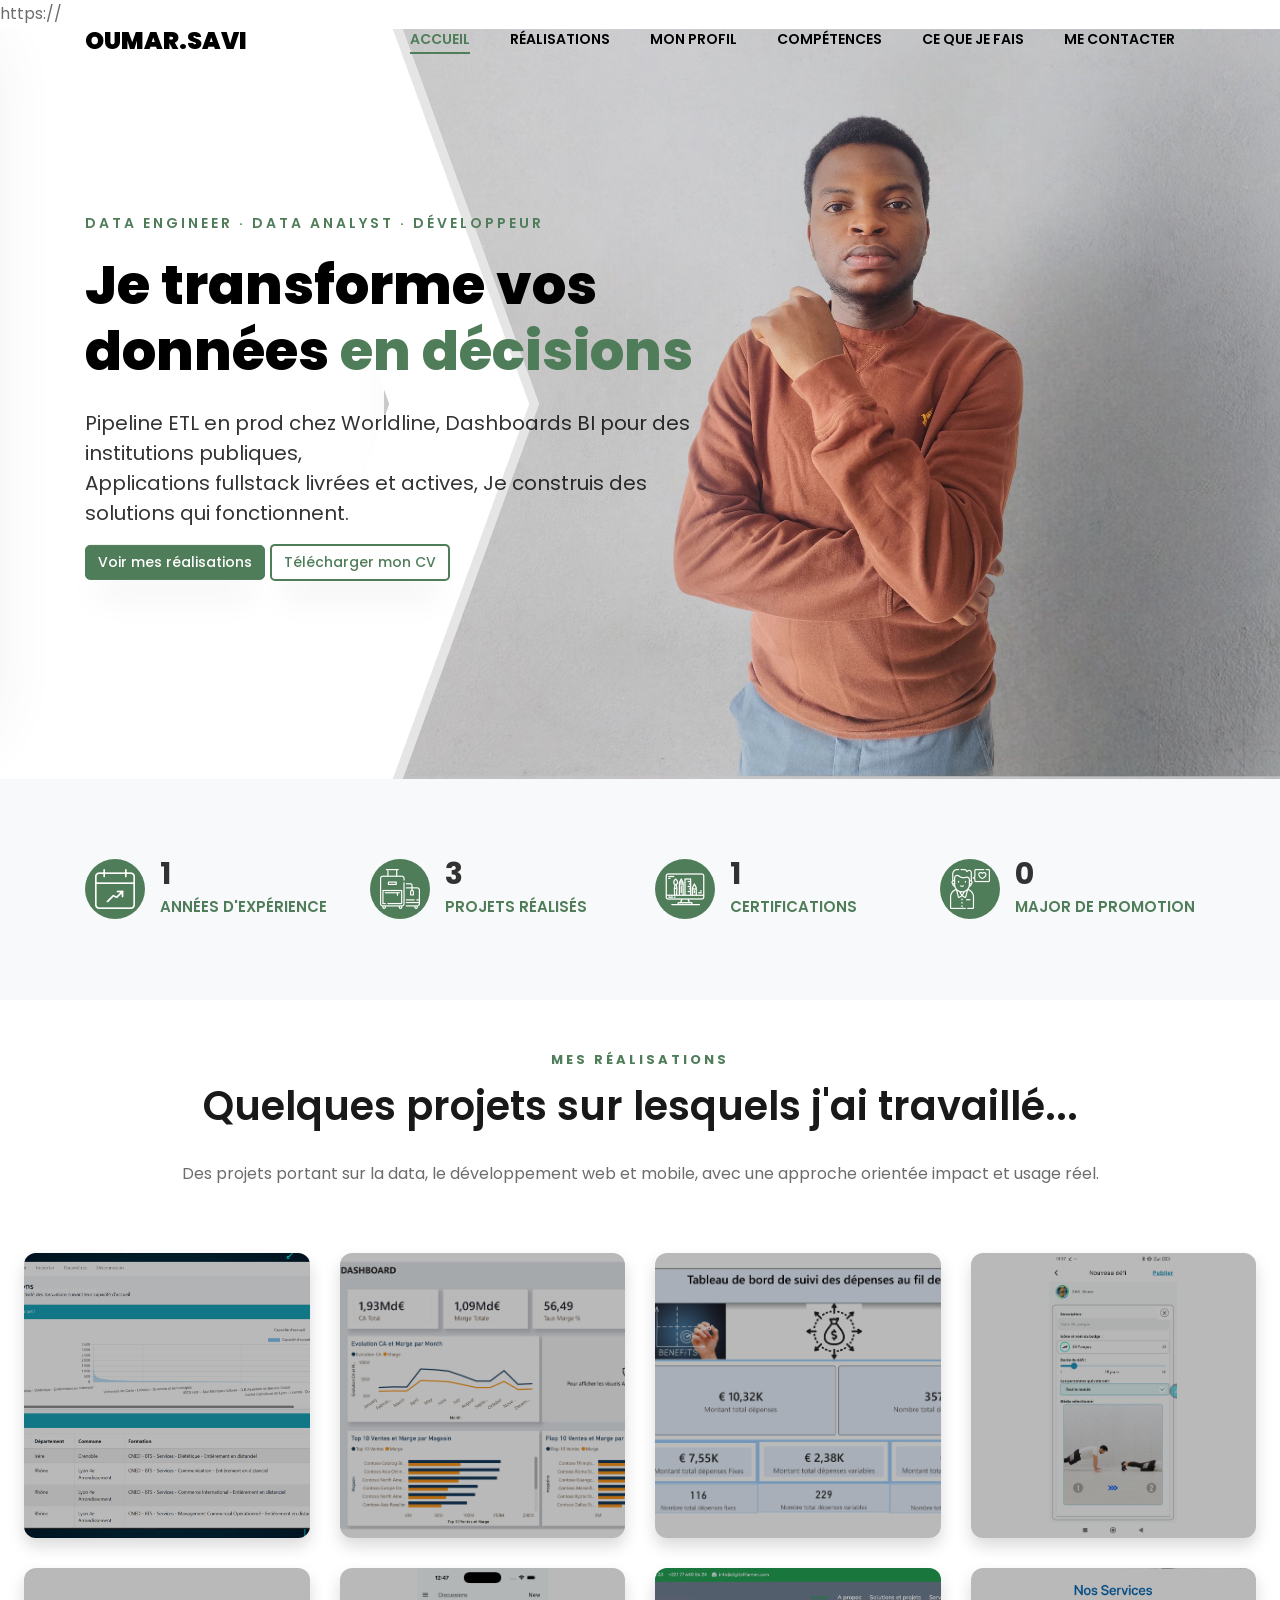
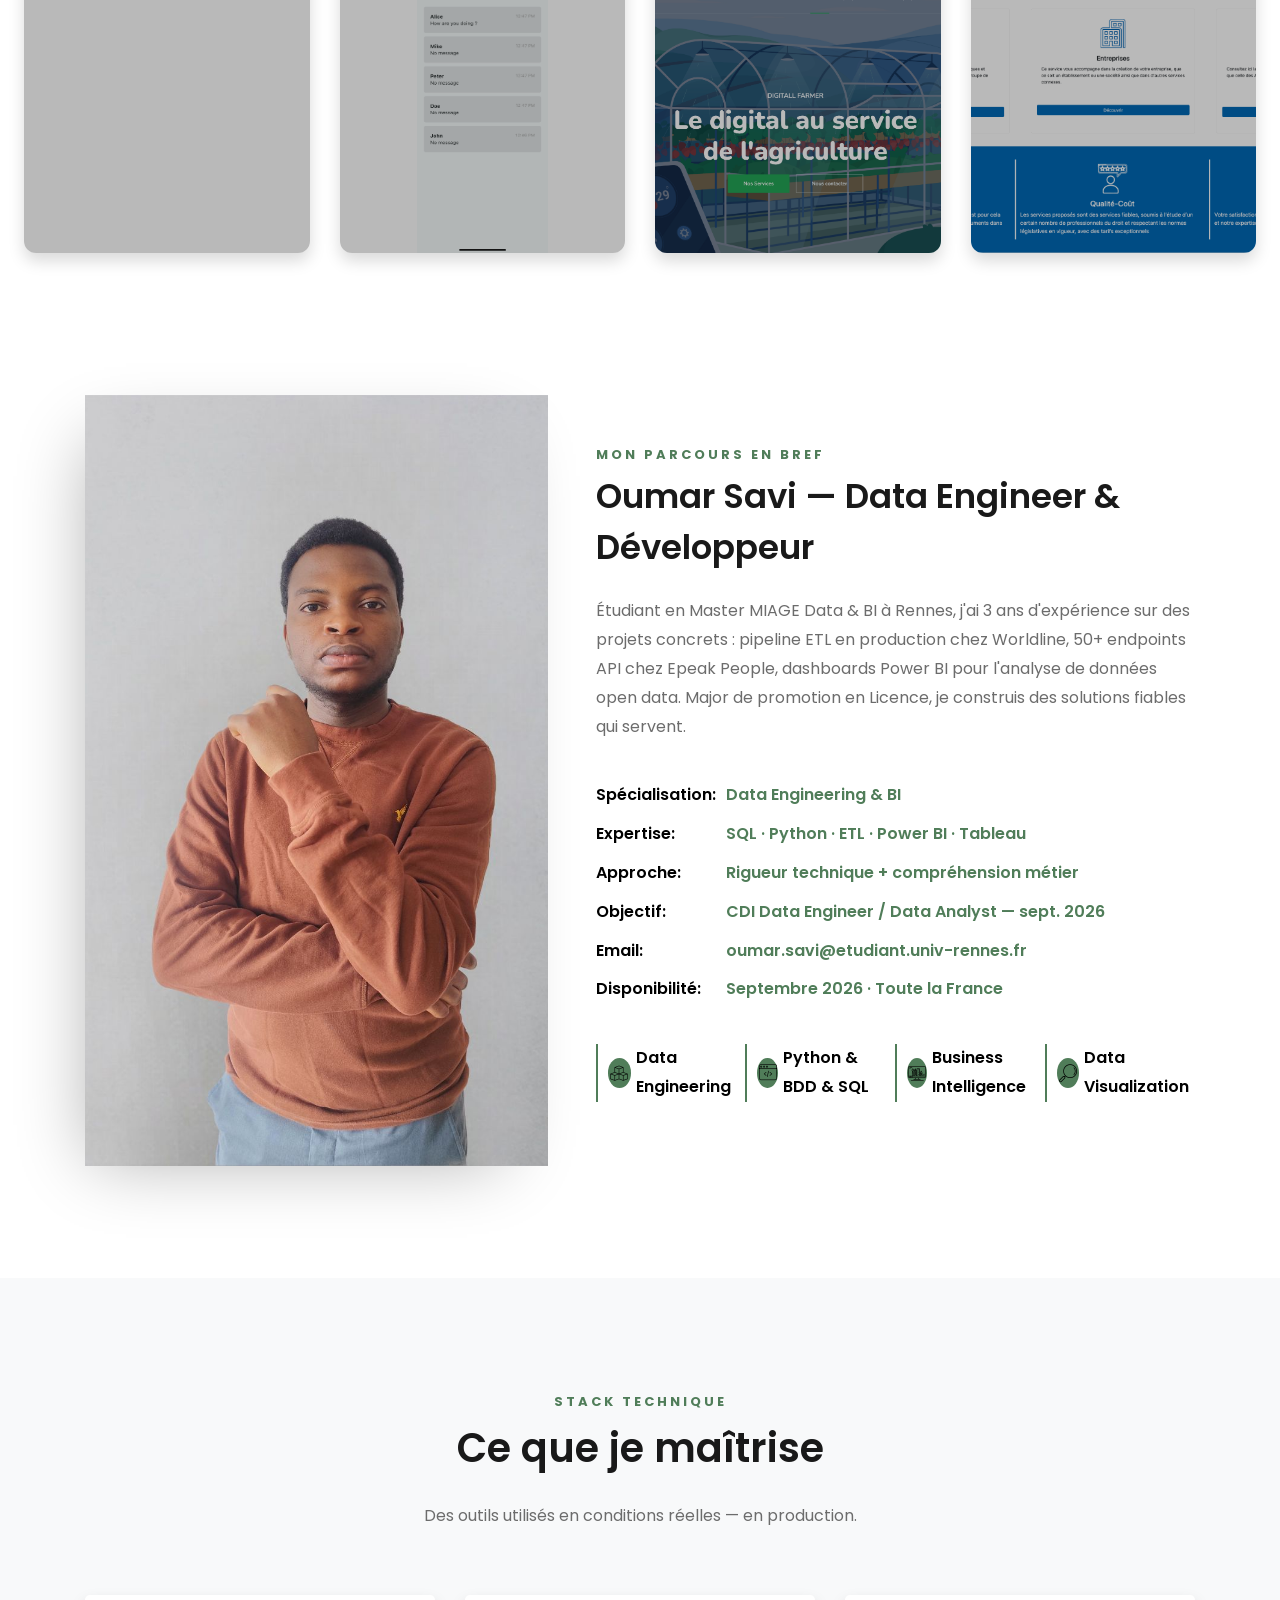
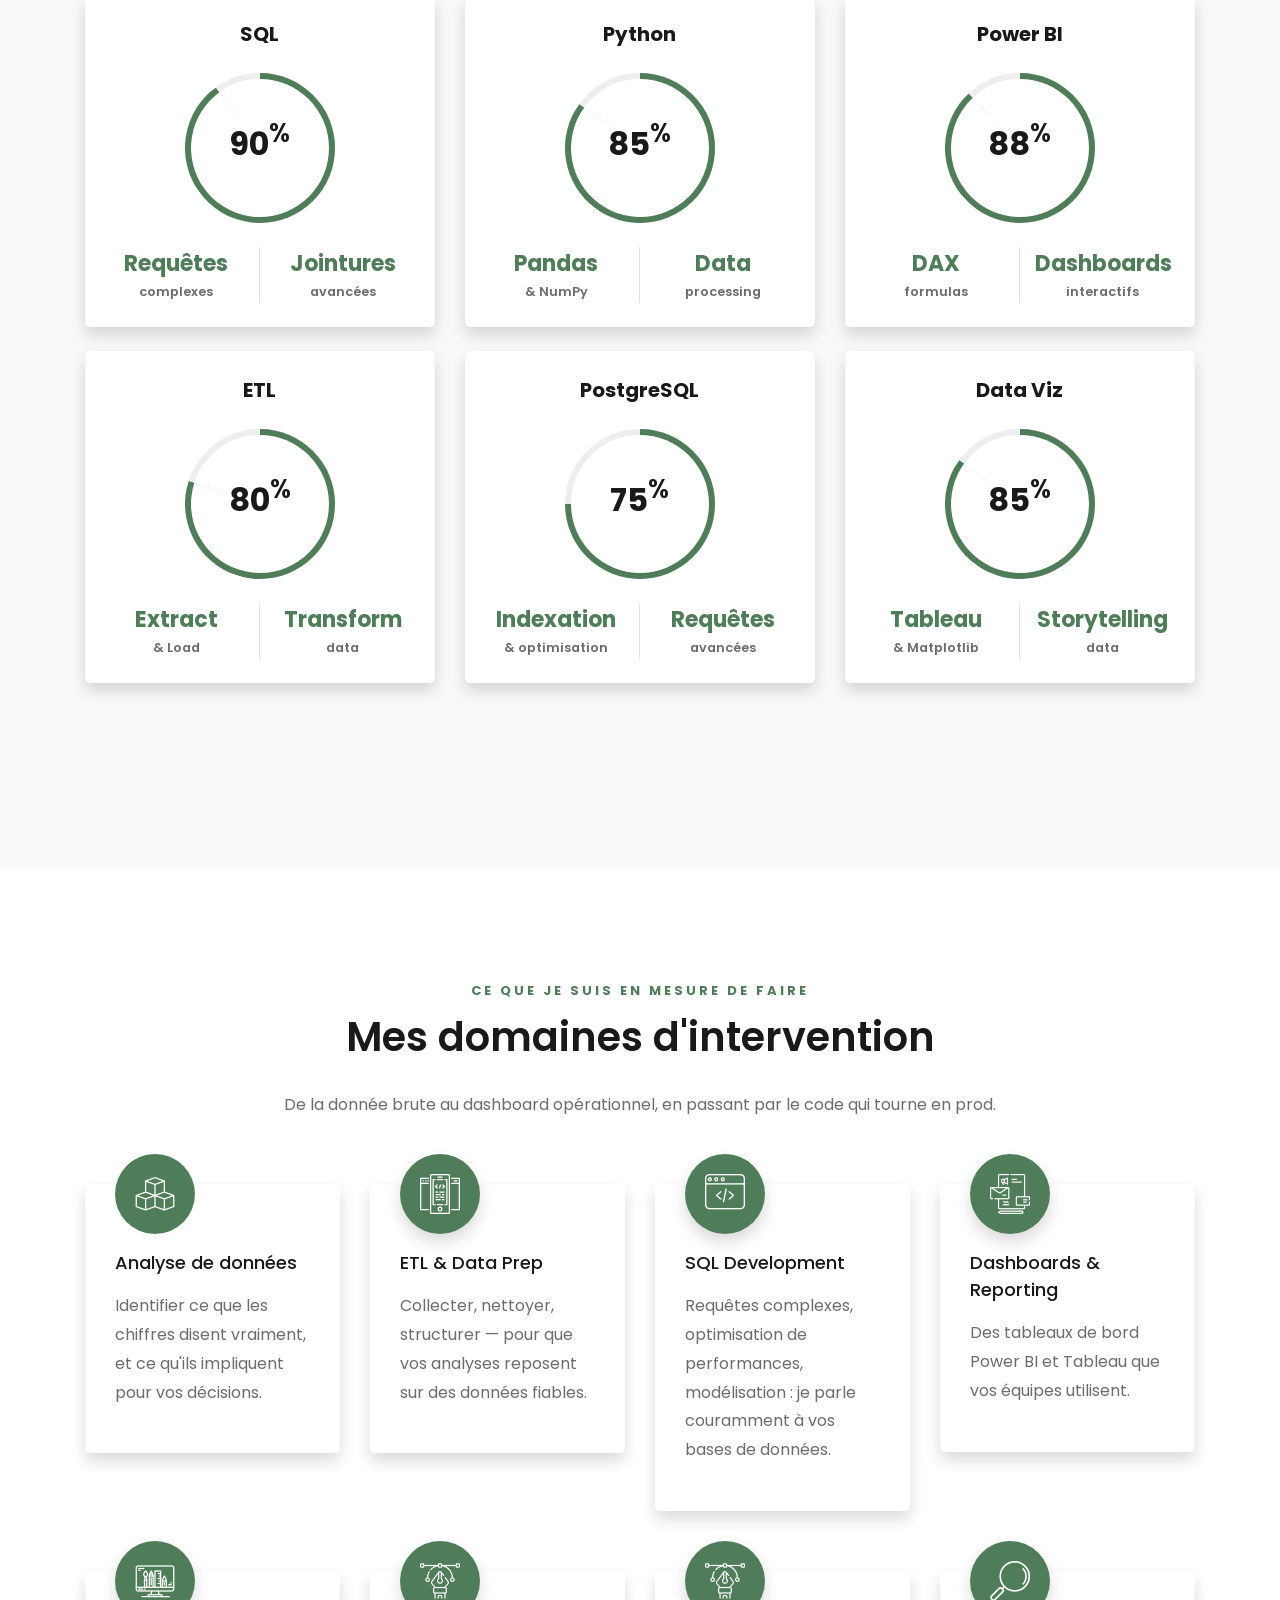
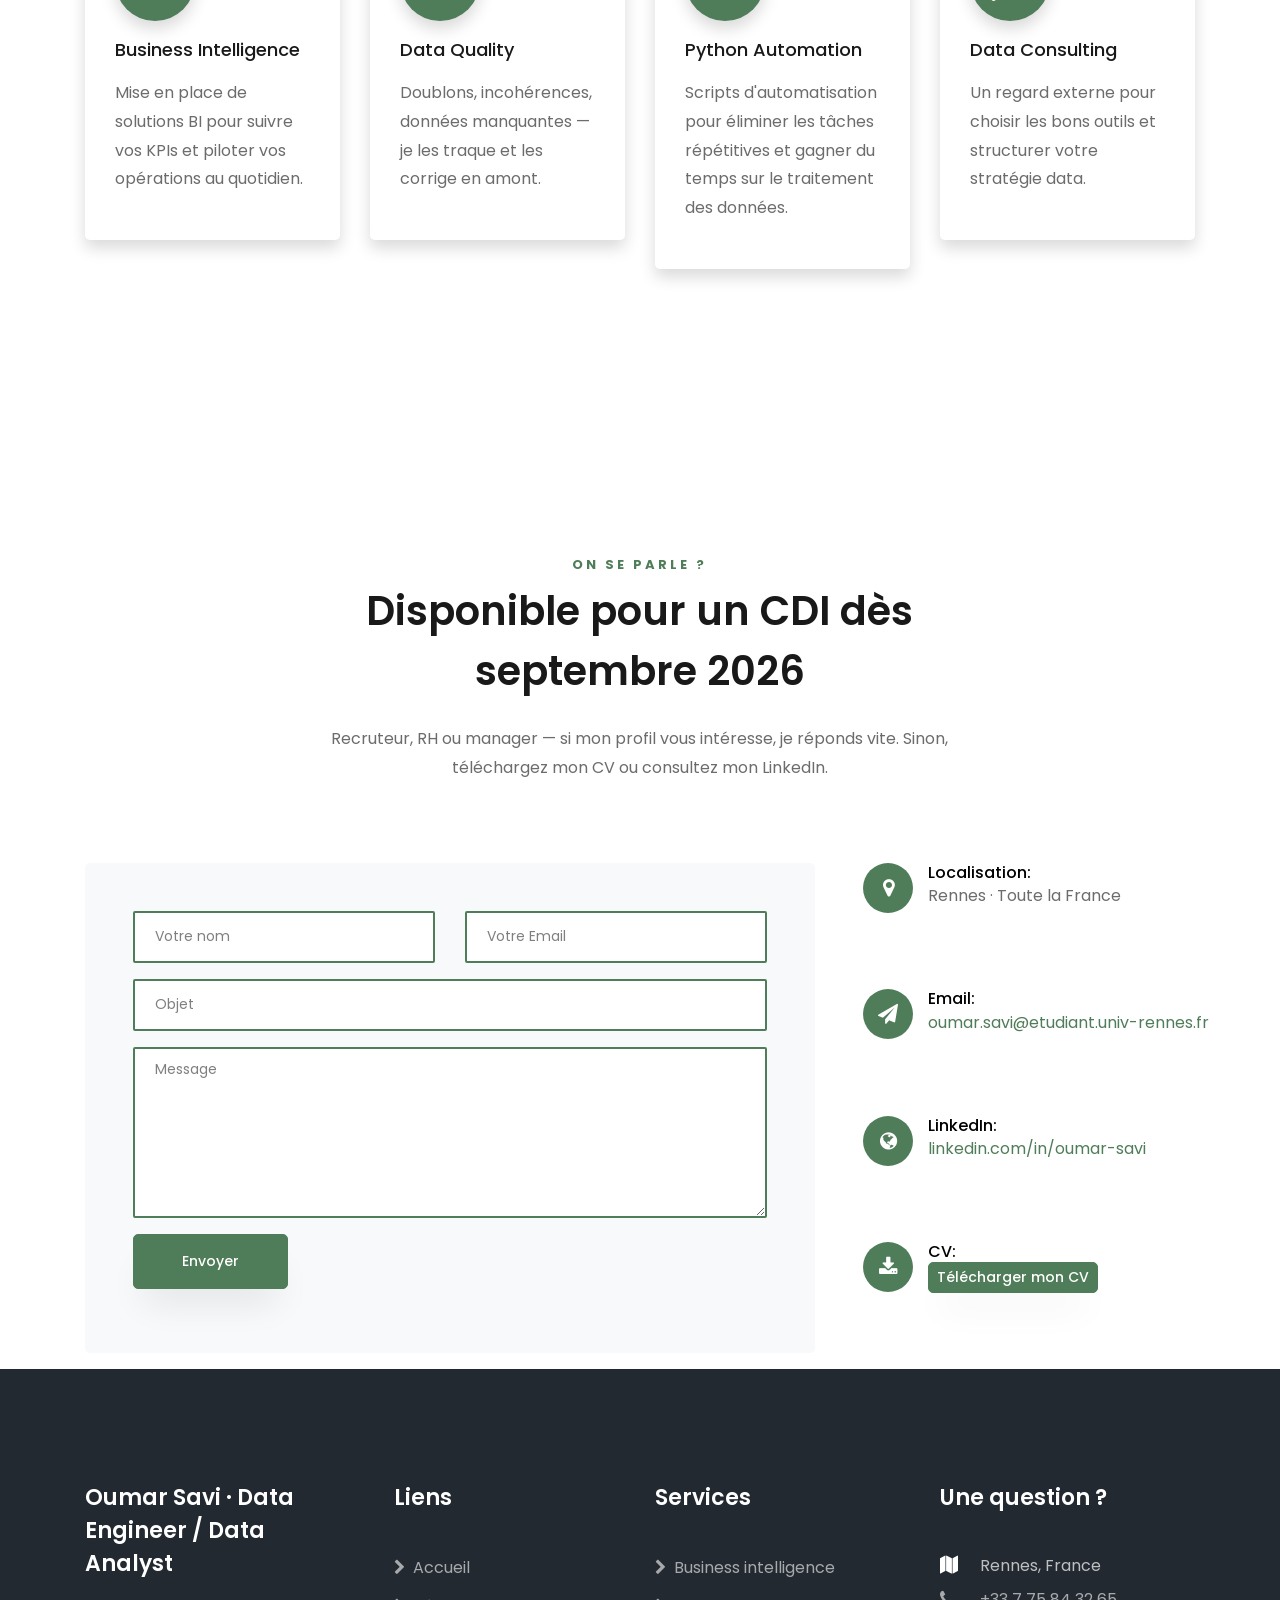
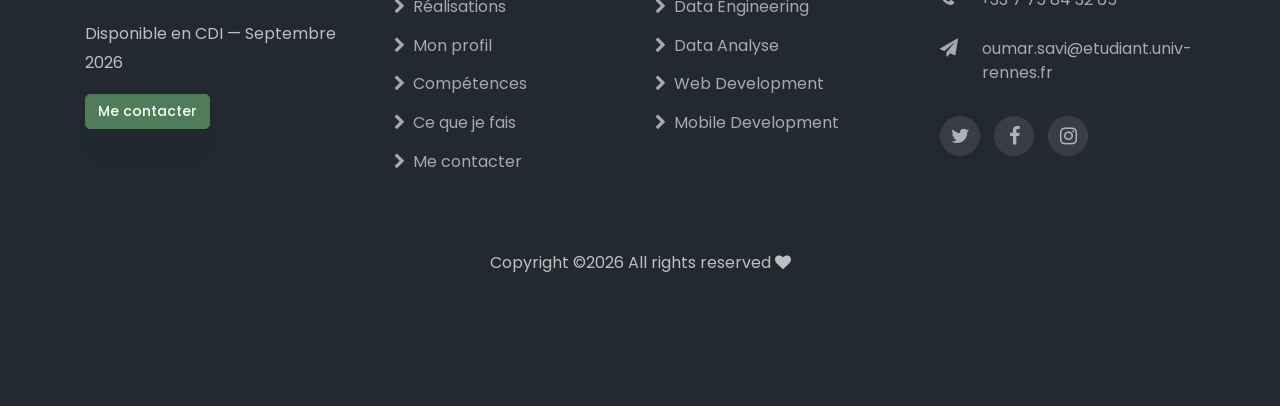
==== commit c521c241: "ajout favicon autres sizes + corriger base site name 2" ====
--- a/index.html
+++ b/index.html
@@ -1,4 +1,4 @@
-<!DOCTYPE html>
+https://<!DOCTYPE html>
 <html lang="en">
 <head>
 	<title>Data Analyst & Developer - Portfolio</title>
@@ -19,6 +19,8 @@
 	<link rel="stylesheet" href="css/style.css">
 	<link rel="stylesheet" href="css/custom.css">
 	<link rel="icon" href="images/favicon.ico" type="image/x-icon">
+	<link rel="icon" type="image/png" sizes="32x32" href="images/favicon-32x32.png">
+	<link rel="icon" type="image/png" sizes="16x16" href="images/favicon-16x16.png">
 
 	<!-- SEO de base -->
 	<meta name="description" content="Oumar Savi - Data Engineer, Data Analyst et Développeur. Projets data, dashboards, pipelines et applications en production. Disponible en CDI en septembre 2026.">
@@ -26,15 +28,15 @@
 	<!-- Open Graph (LinkedIn, WhatsApp, etc.) -->
 	<meta property="og:title" content="Oumar Savi - Data Engineer & Data Analyst">
 	<meta property="og:description" content="Je transforme les données en décisions. Dashboards, pipelines ETL et applications en production.">
-	<meta property="og:image" content="https://https://oumar9700.github.io/images/preview.png">
-	<meta property="og:url" content="https://https://oumar9700.github.io">
+	<meta property="og:image" content="https://oumar9700.github.io/images/preview.png">
+	<meta property="og:url" content="https://oumar9700.github.io">
 	<meta property="og:type" content="website">
 
 	<!-- Twitter (optionnel mais propre) -->
 	<meta name="twitter:card" content="summary_large_image">
 	<meta name="twitter:title" content="Oumar Savi - Data Engineer & Data Analyst">
 	<meta name="twitter:description" content="Portfolio data & développement - projets concrets et solutions en production">
-	<meta name="twitter:image" content="https://https://oumar9700.github.io/images/preview.png">
+	<meta name="twitter:image" content="https://oumar9700.github.io/images/preview.png">
 
 	<meta name="author" content="Oumar Savi">
 
@@ -52,7 +54,7 @@
 	laravel
 	">
 
-	<link rel="canonical" href="https://https://oumar9700.github.io">
+	<link rel="canonical" href="https://oumar9700.github.io">
 
 
 </head>
@@ -1266,7 +1268,7 @@
 			"@context": "https://schema.org",
 			"@type": "Person",
 			"name": "Oumar Savi",
-			"url": "https://https://oumar9700.github.io",
+			"url": "https://oumar9700.github.io",
 			"jobTitle": "Data Engineer / Data Analyst",
 			"sameAs": [
 				"https://www.linkedin.com/in/oumar-savi/"
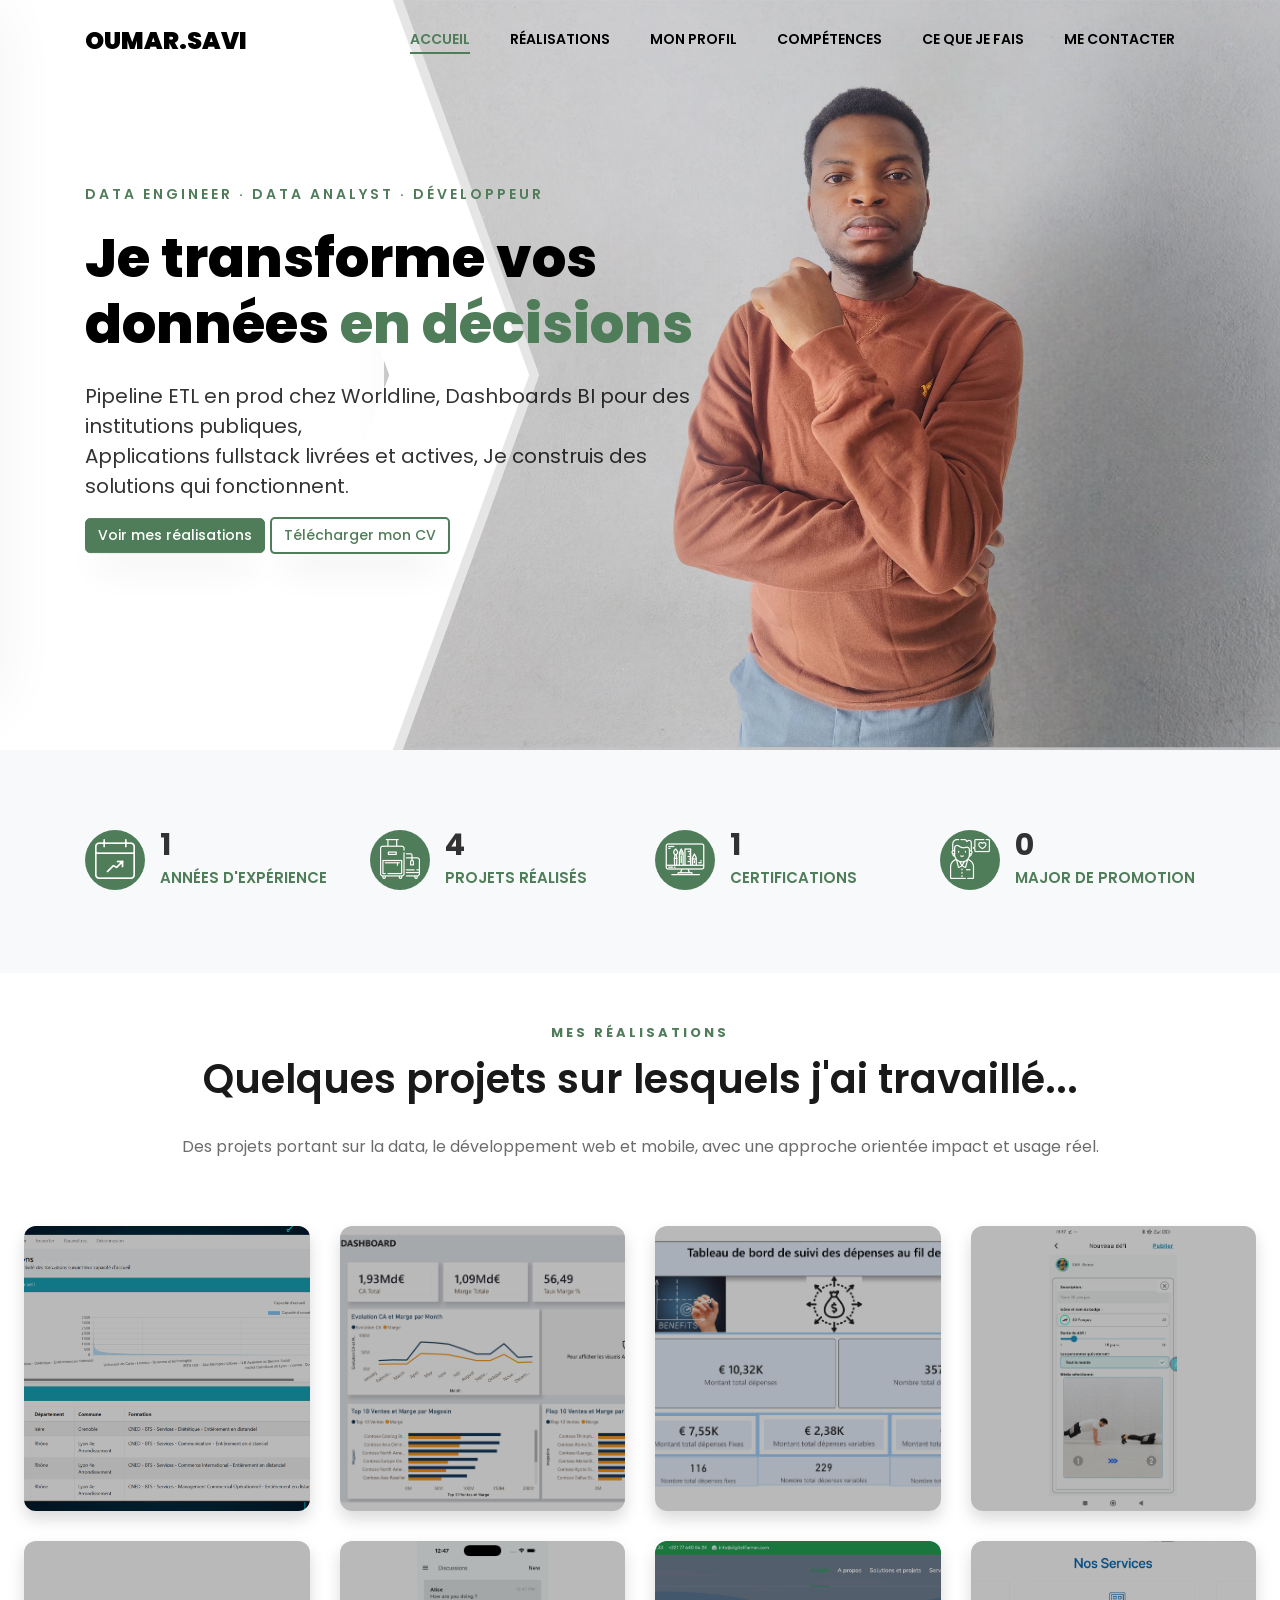
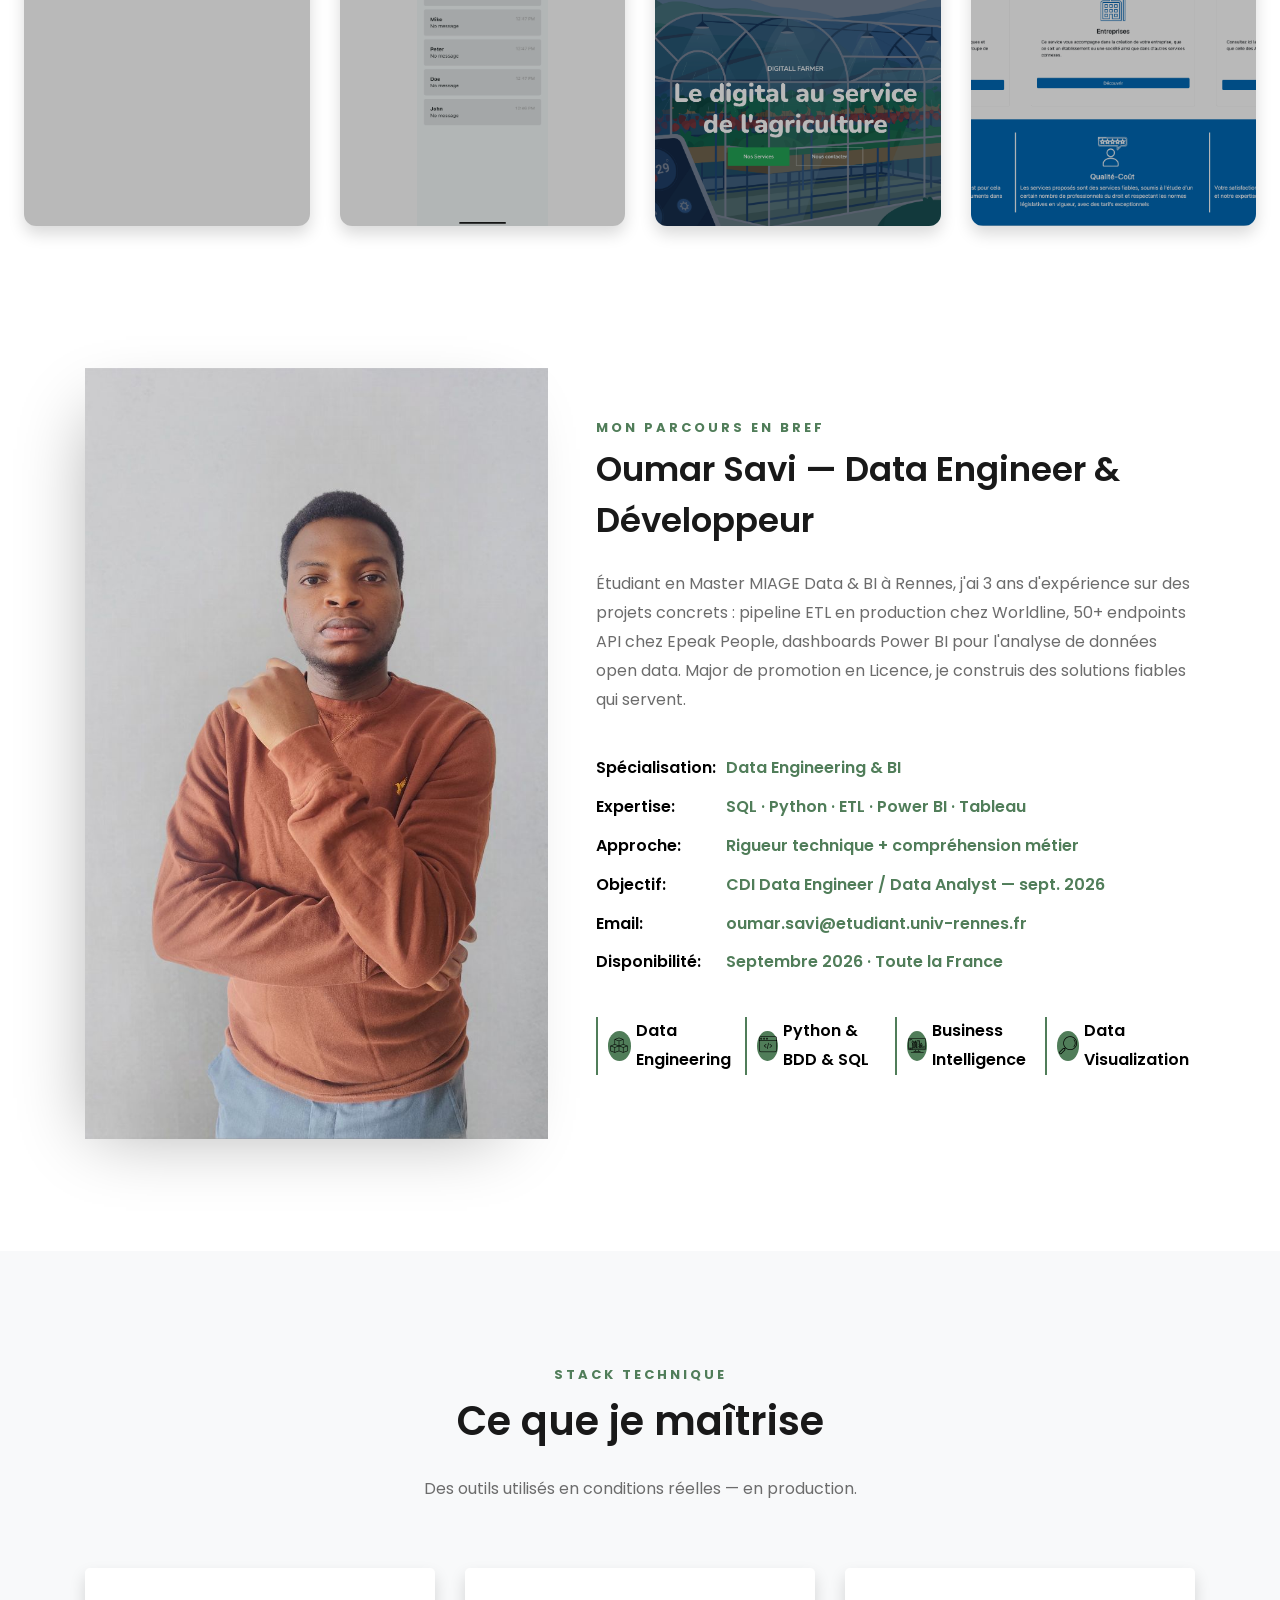
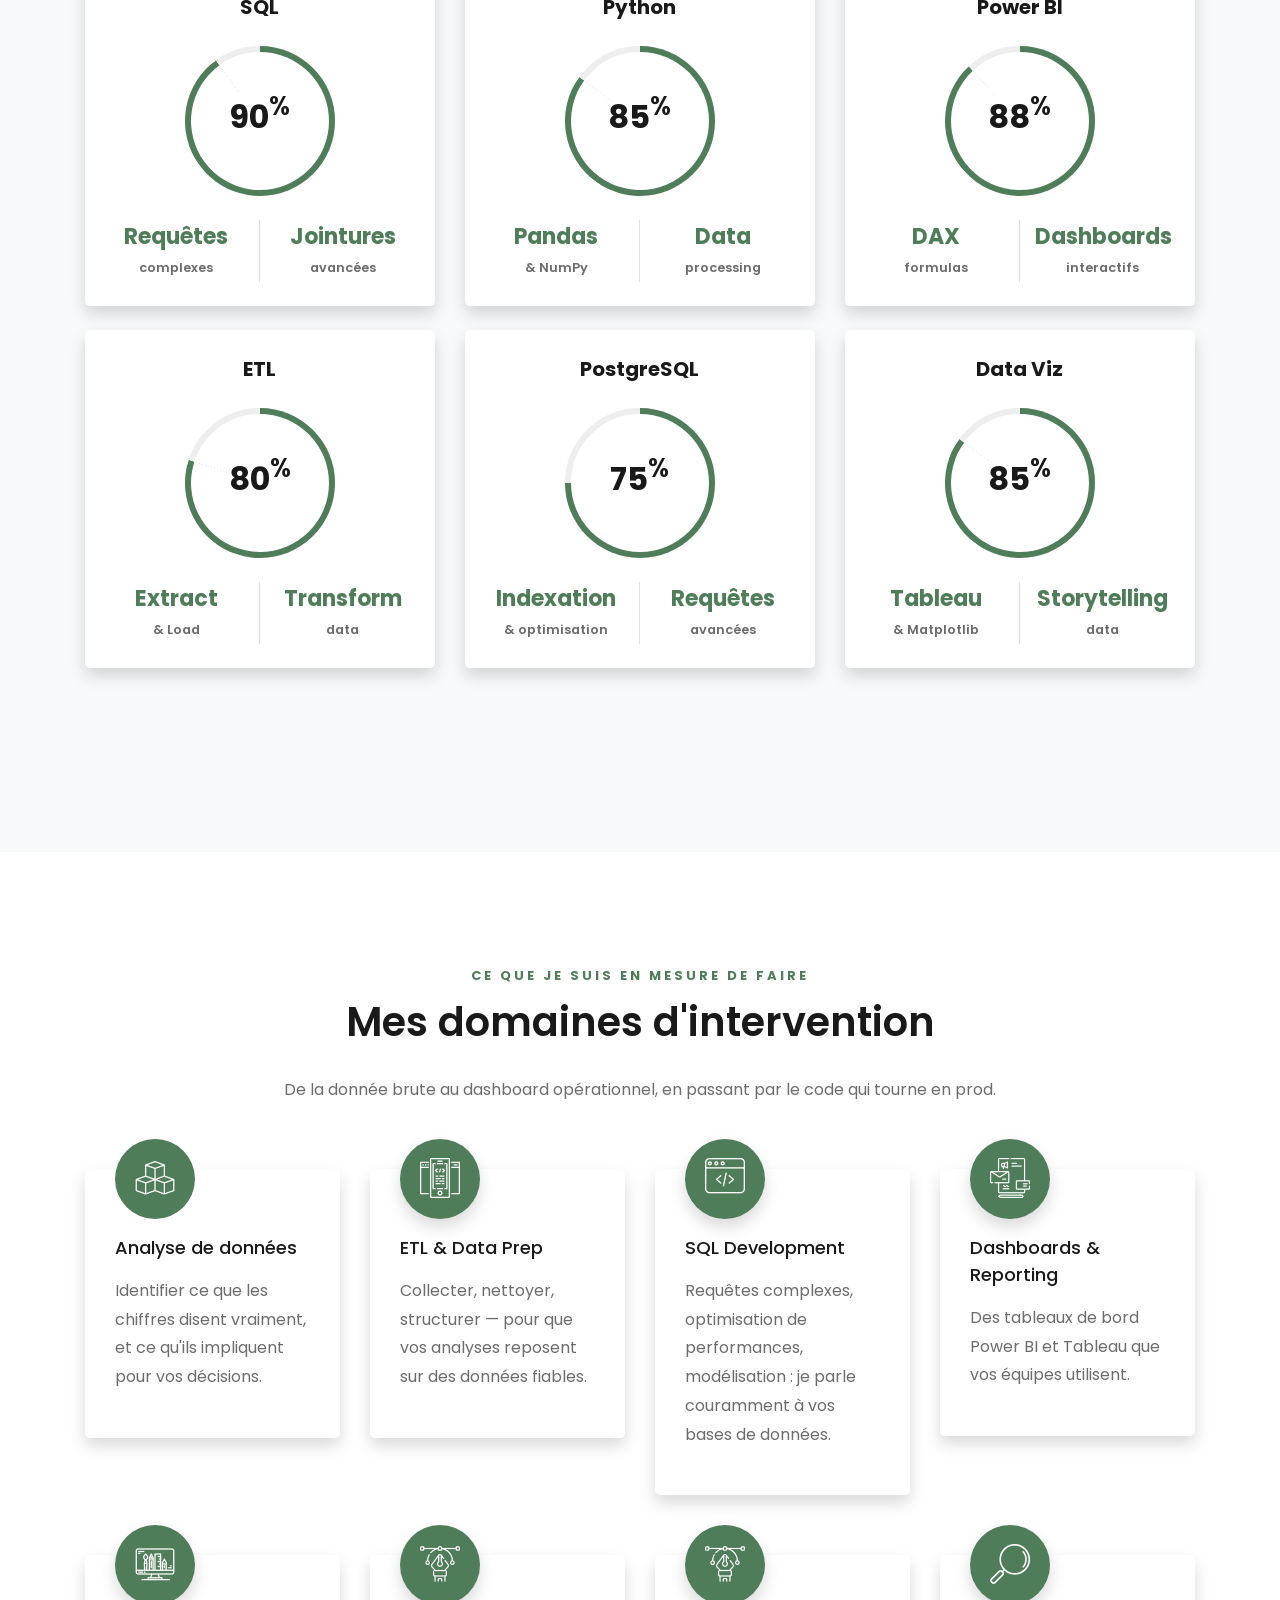
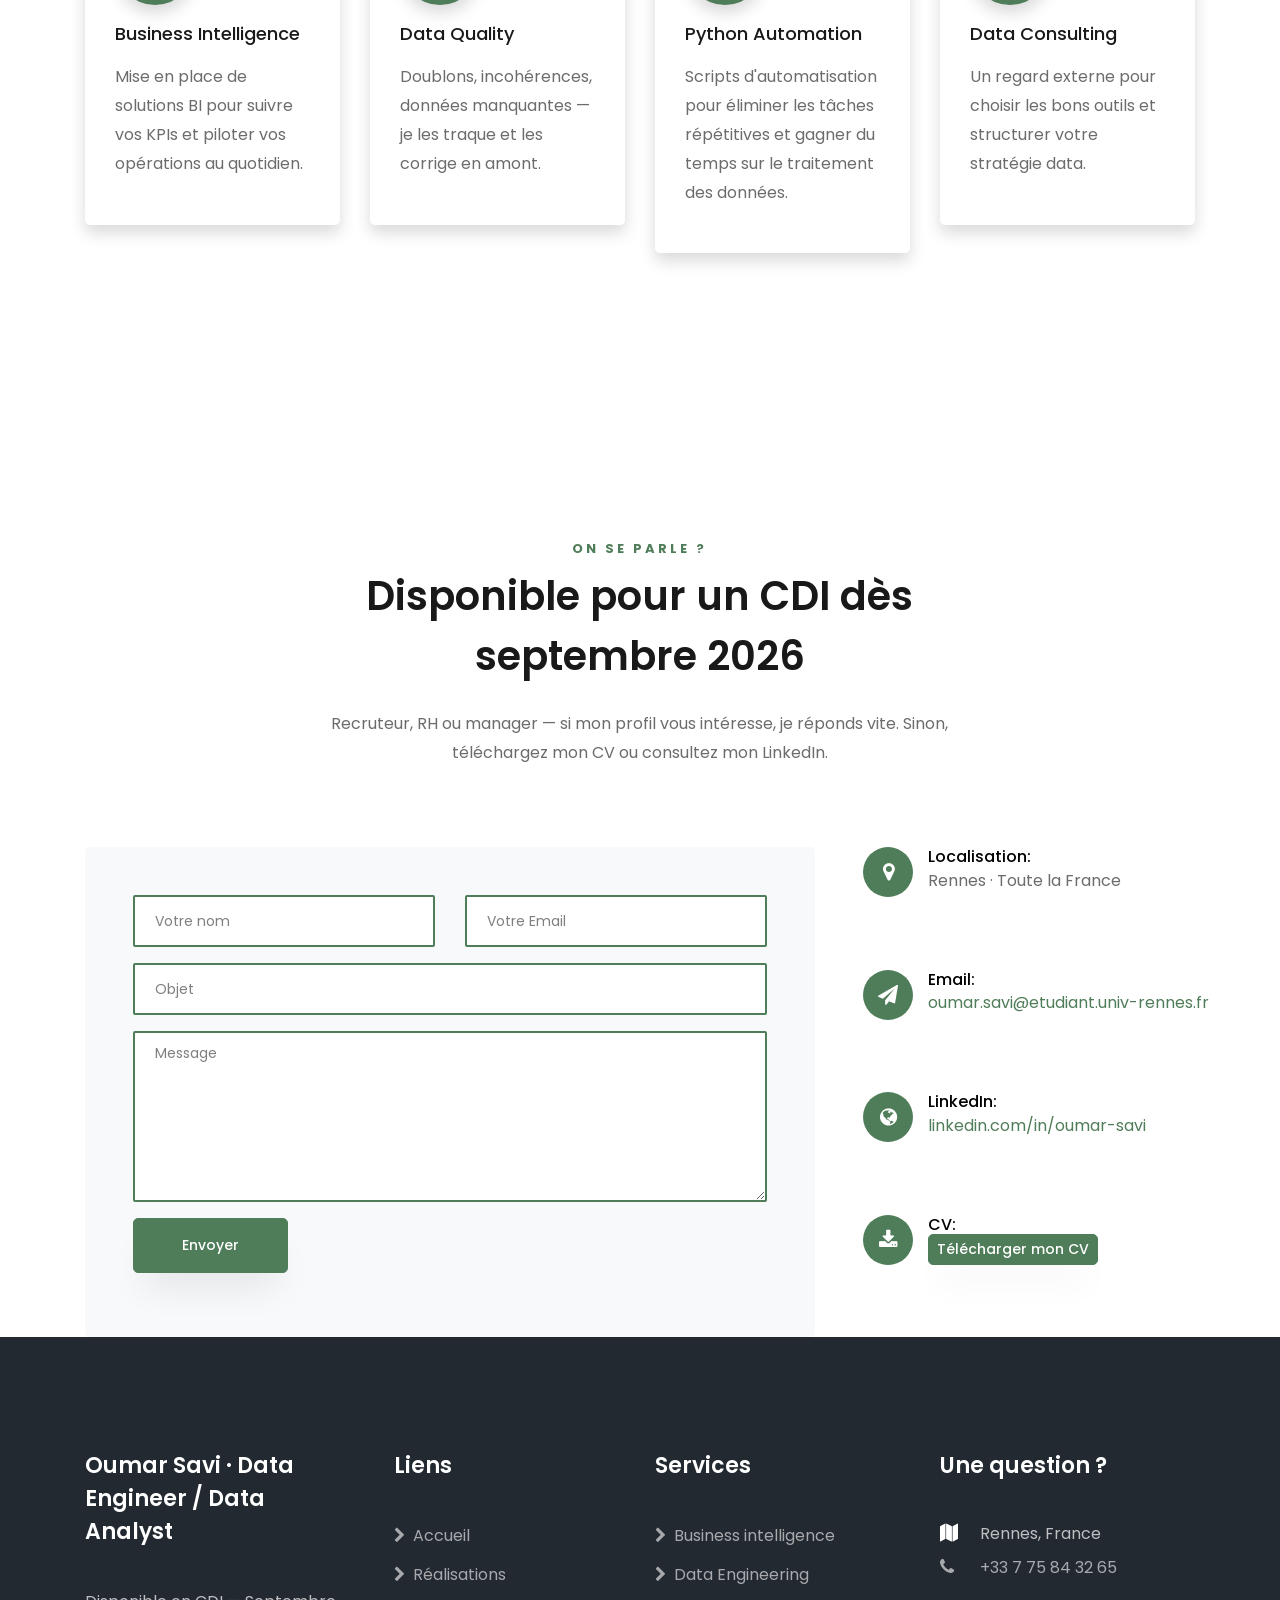
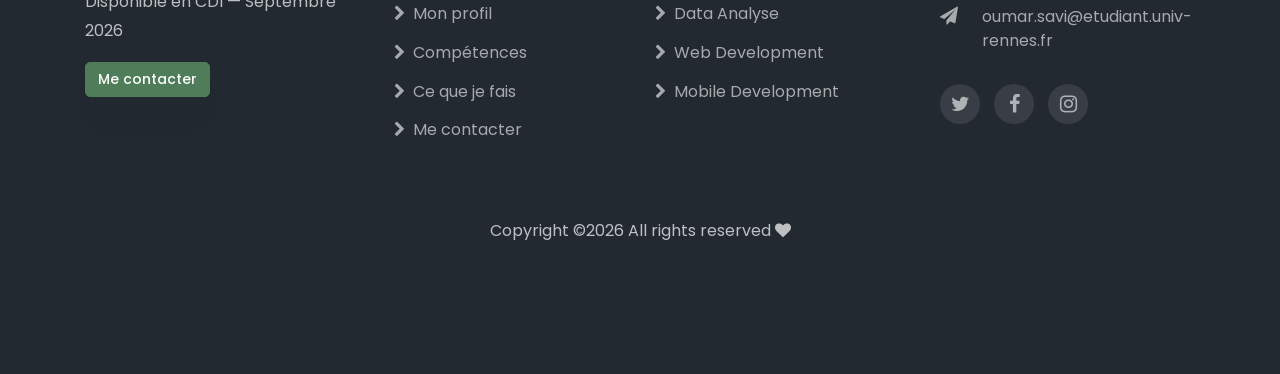
==== commit a7feba88: "enlever https de la banniere" ====
--- a/index.html
+++ b/index.html
@@ -1,4 +1,4 @@
-https://<!DOCTYPE html>
+<!DOCTYPE html>
 <html lang="en">
 <head>
 	<title>Data Analyst & Developer - Portfolio</title>
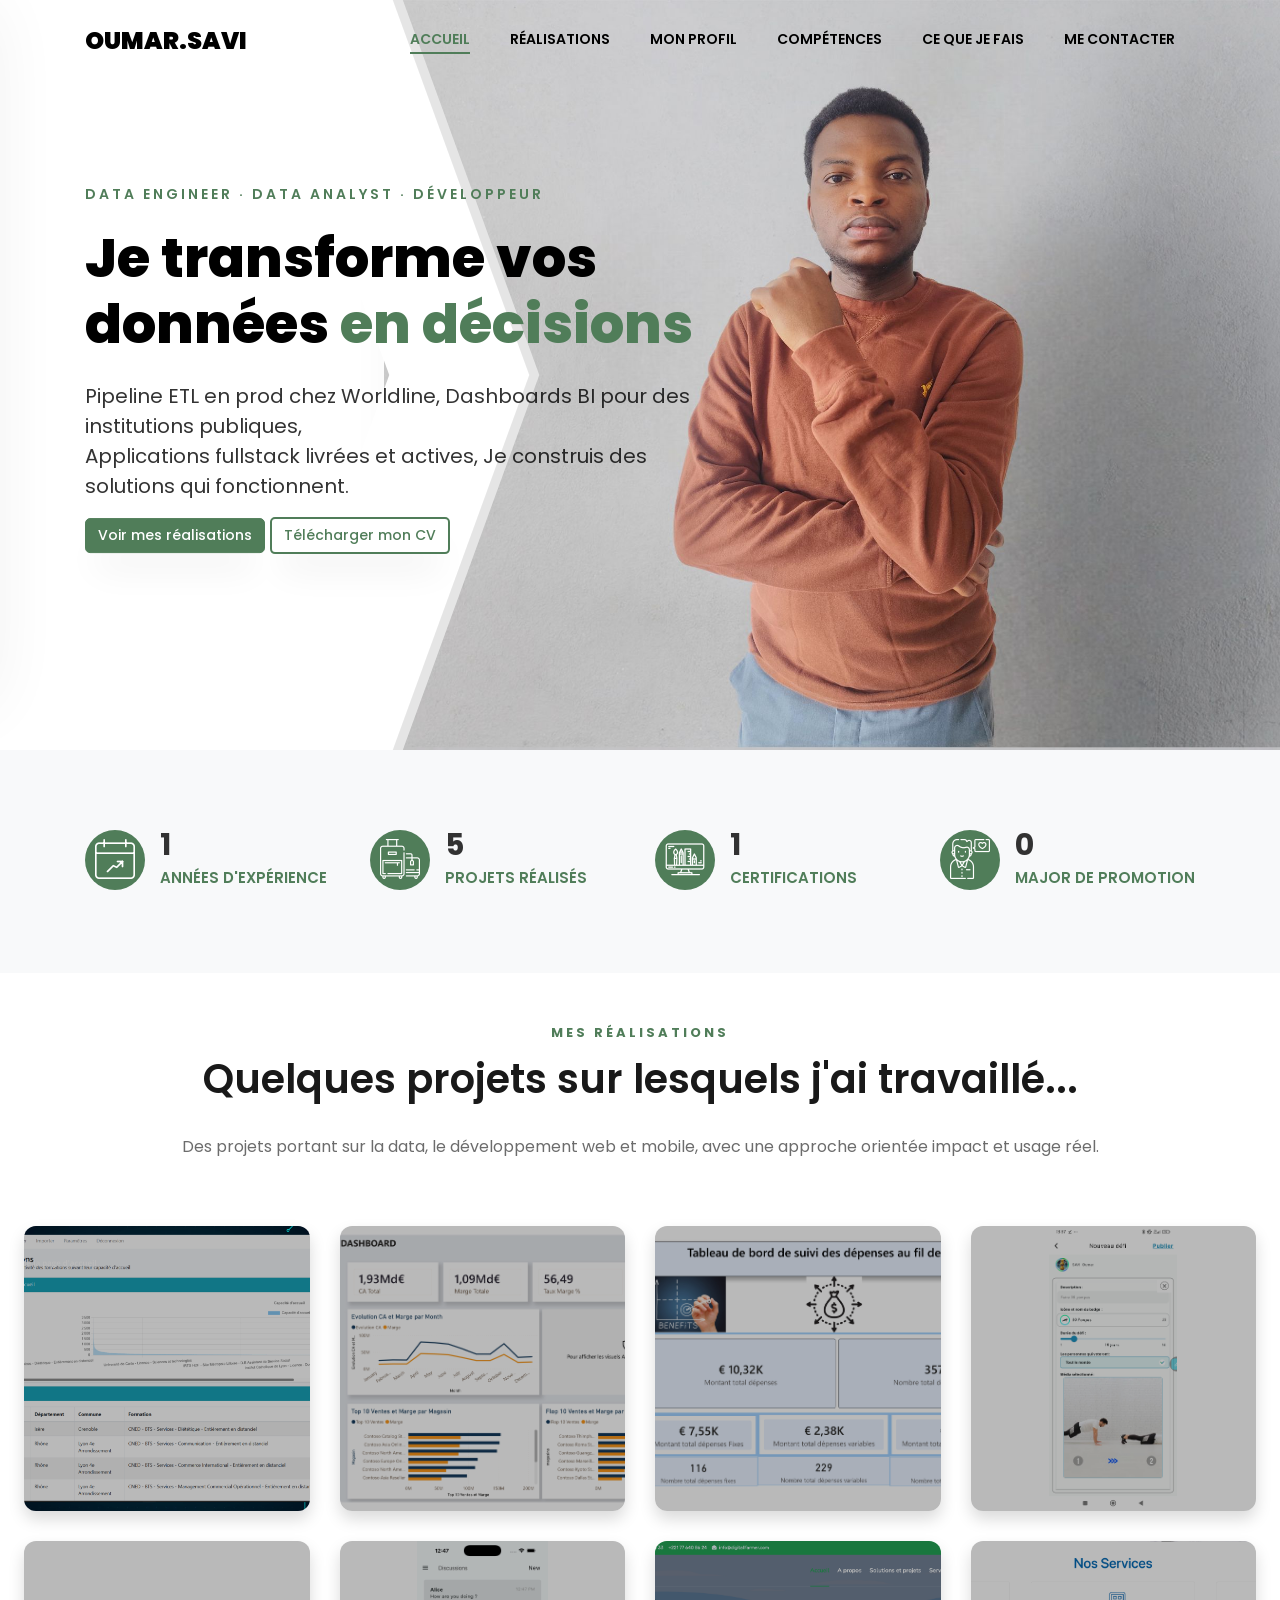
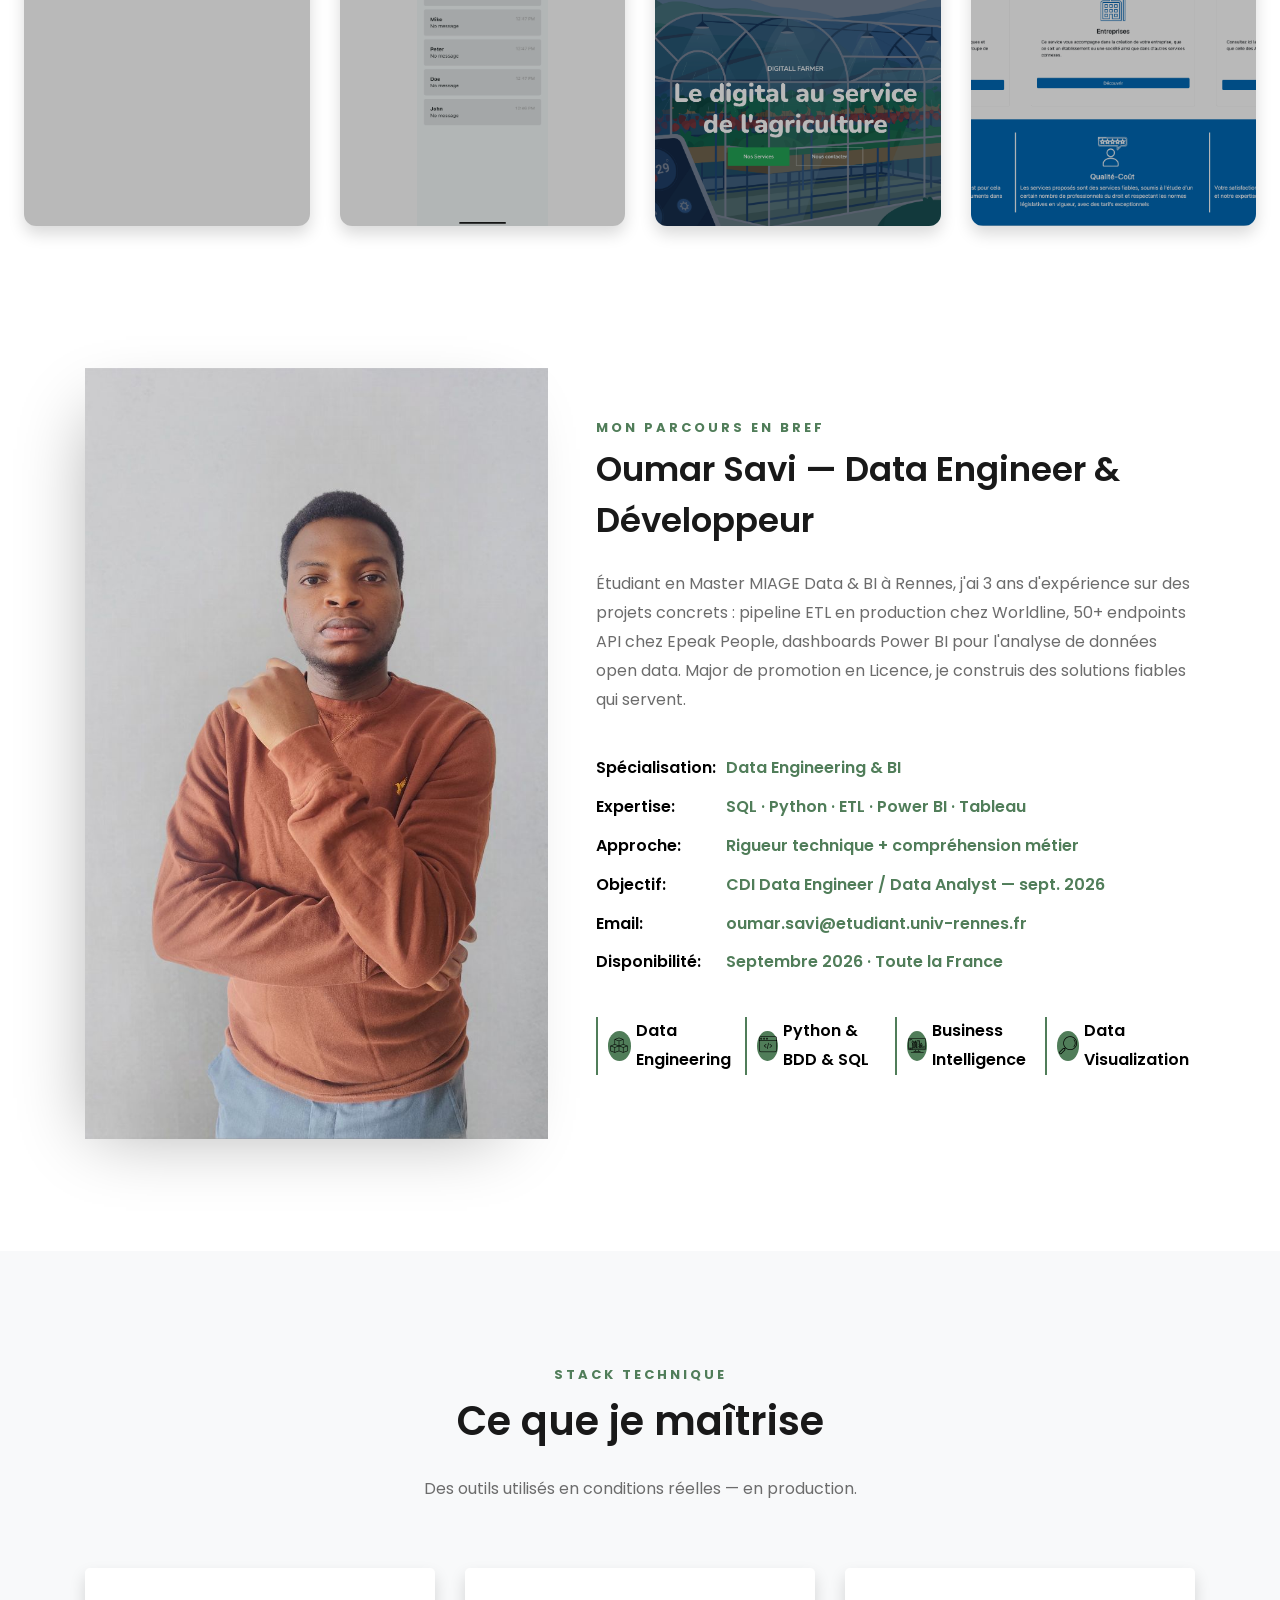
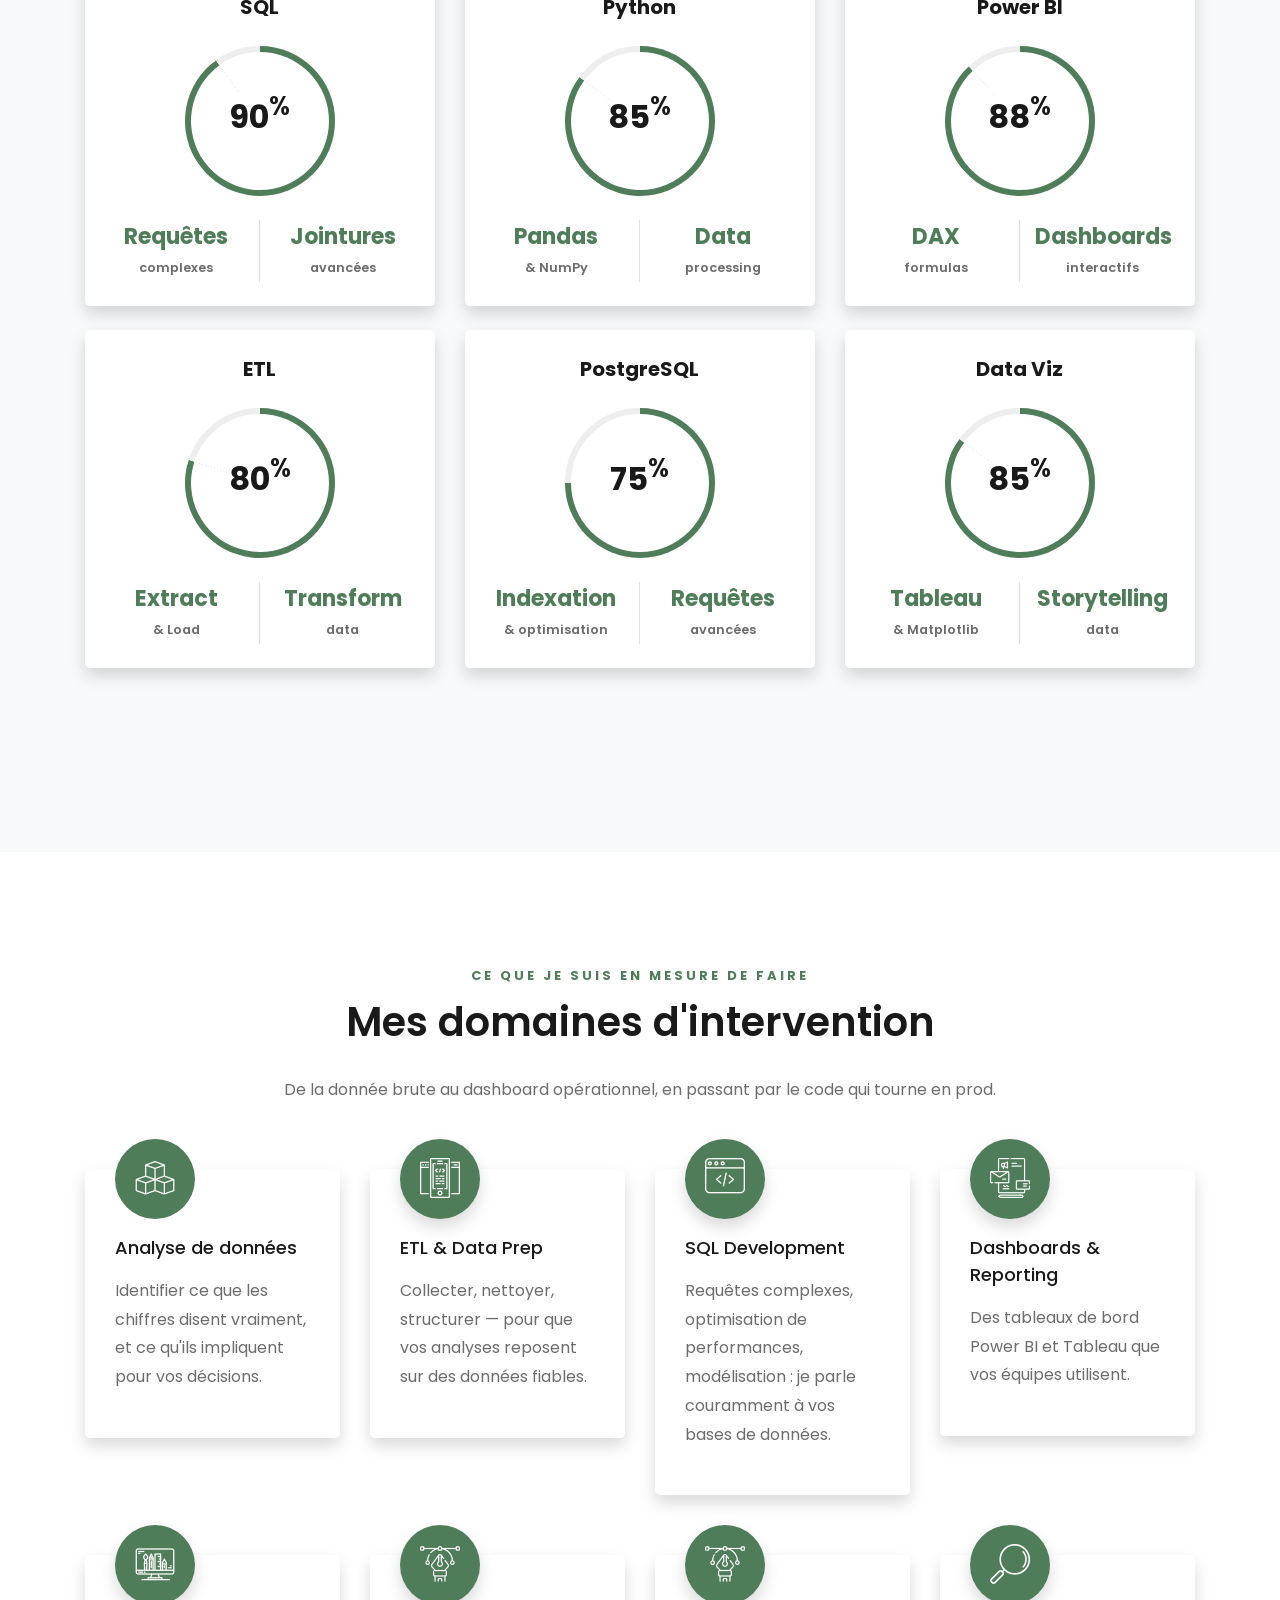
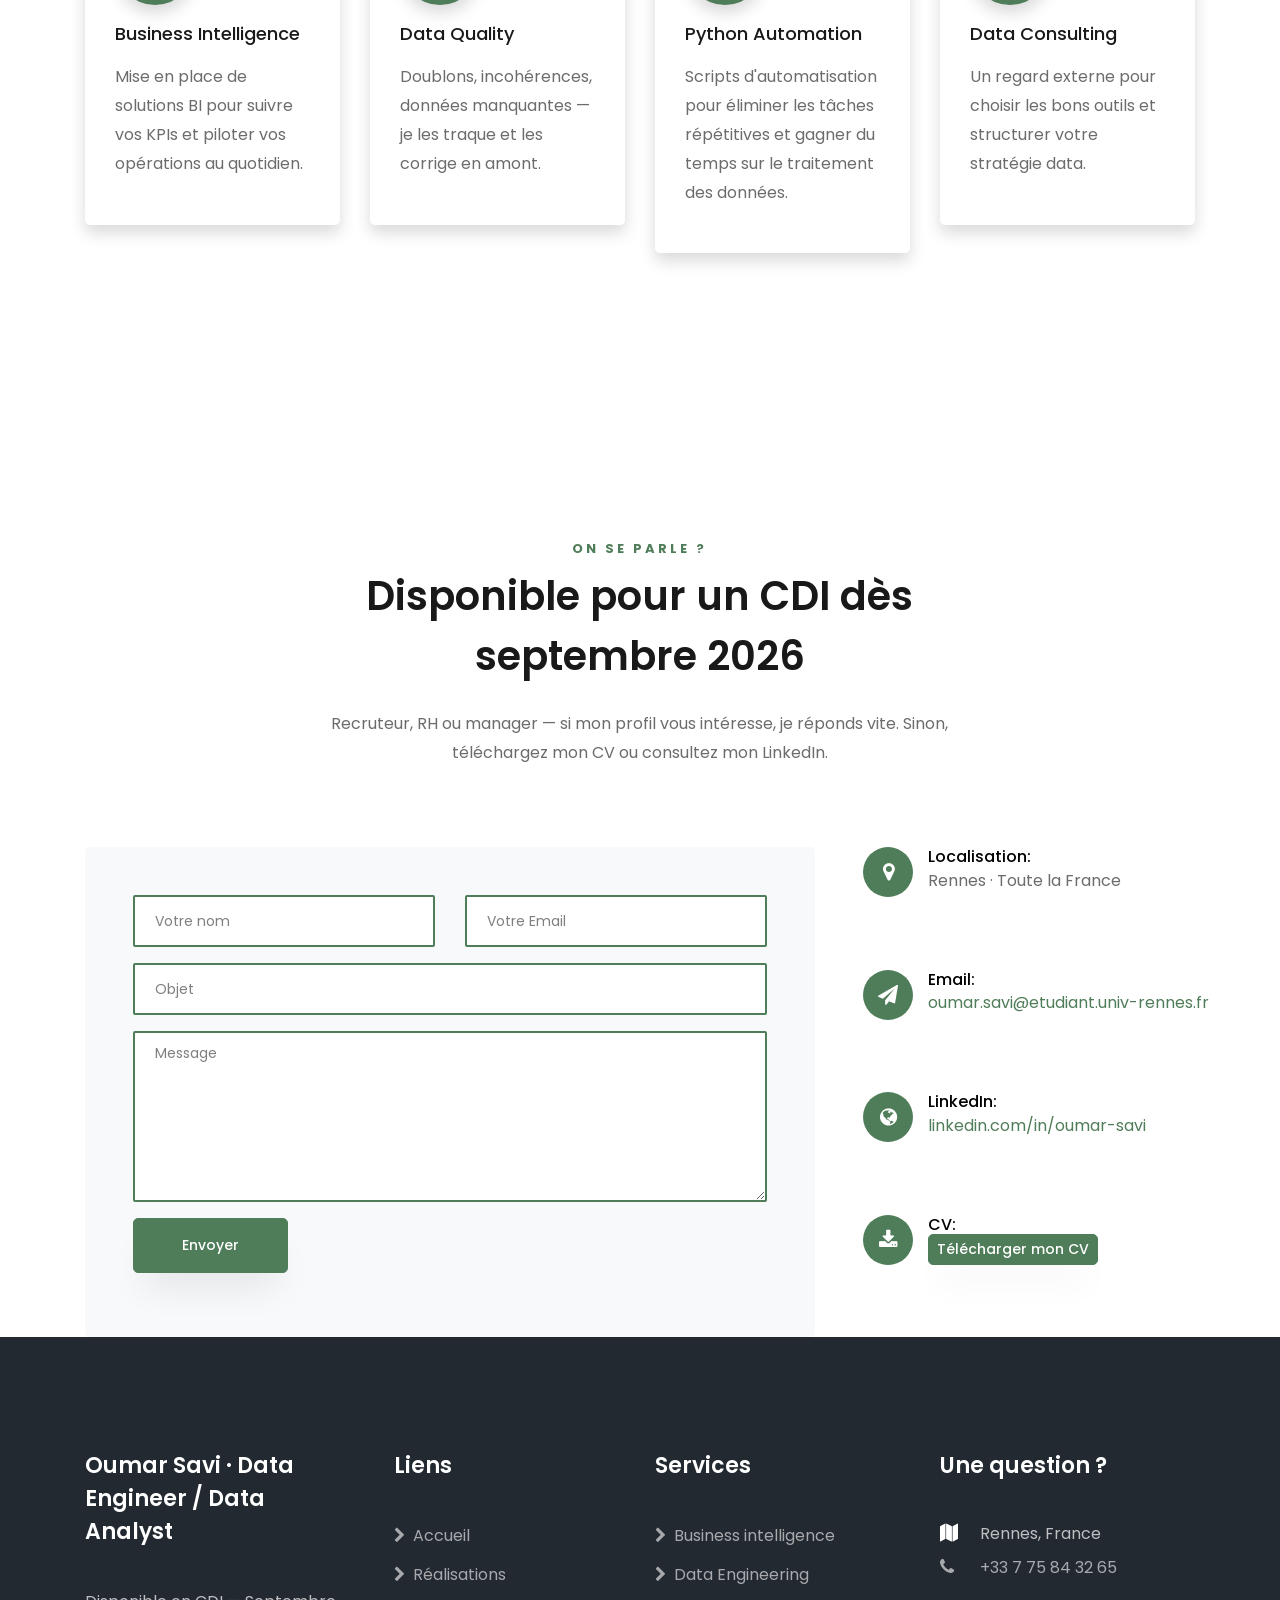
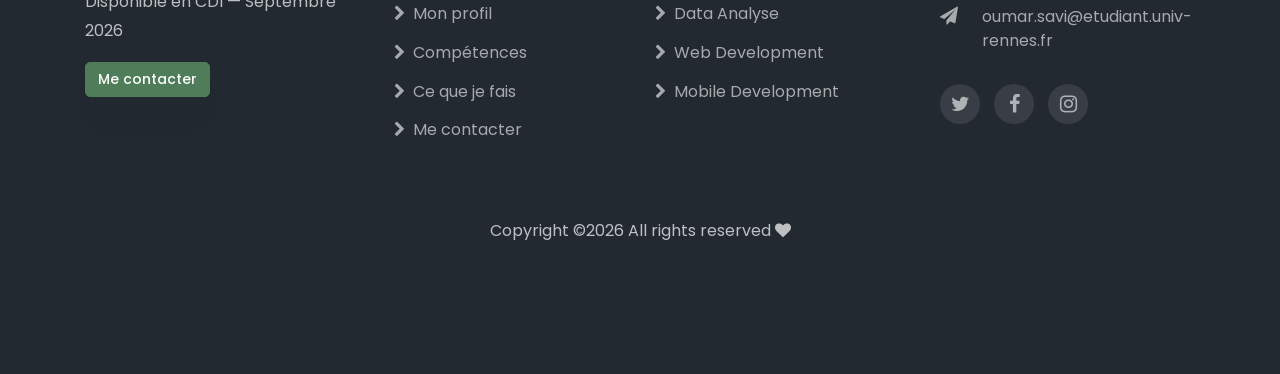
==== commit dea29e34: "resize preview + seo langue et preview size" ====
--- a/index.html
+++ b/index.html
@@ -1,5 +1,5 @@
 <!DOCTYPE html>
-<html lang="en">
+<html lang="fr">
 <head>
 	<title>Data Analyst & Developer - Portfolio</title>
 	<meta charset="utf-8">
@@ -29,6 +29,9 @@
 	<meta property="og:title" content="Oumar Savi - Data Engineer & Data Analyst">
 	<meta property="og:description" content="Je transforme les données en décisions. Dashboards, pipelines ETL et applications en production.">
 	<meta property="og:image" content="https://oumar9700.github.io/images/preview.png">
+	<meta property="og:image:width" content="1200">
+	<meta property="og:image:height" content="630">
+	<meta property="og:locale" content="fr_FR">
 	<meta property="og:url" content="https://oumar9700.github.io">
 	<meta property="og:type" content="website">
 
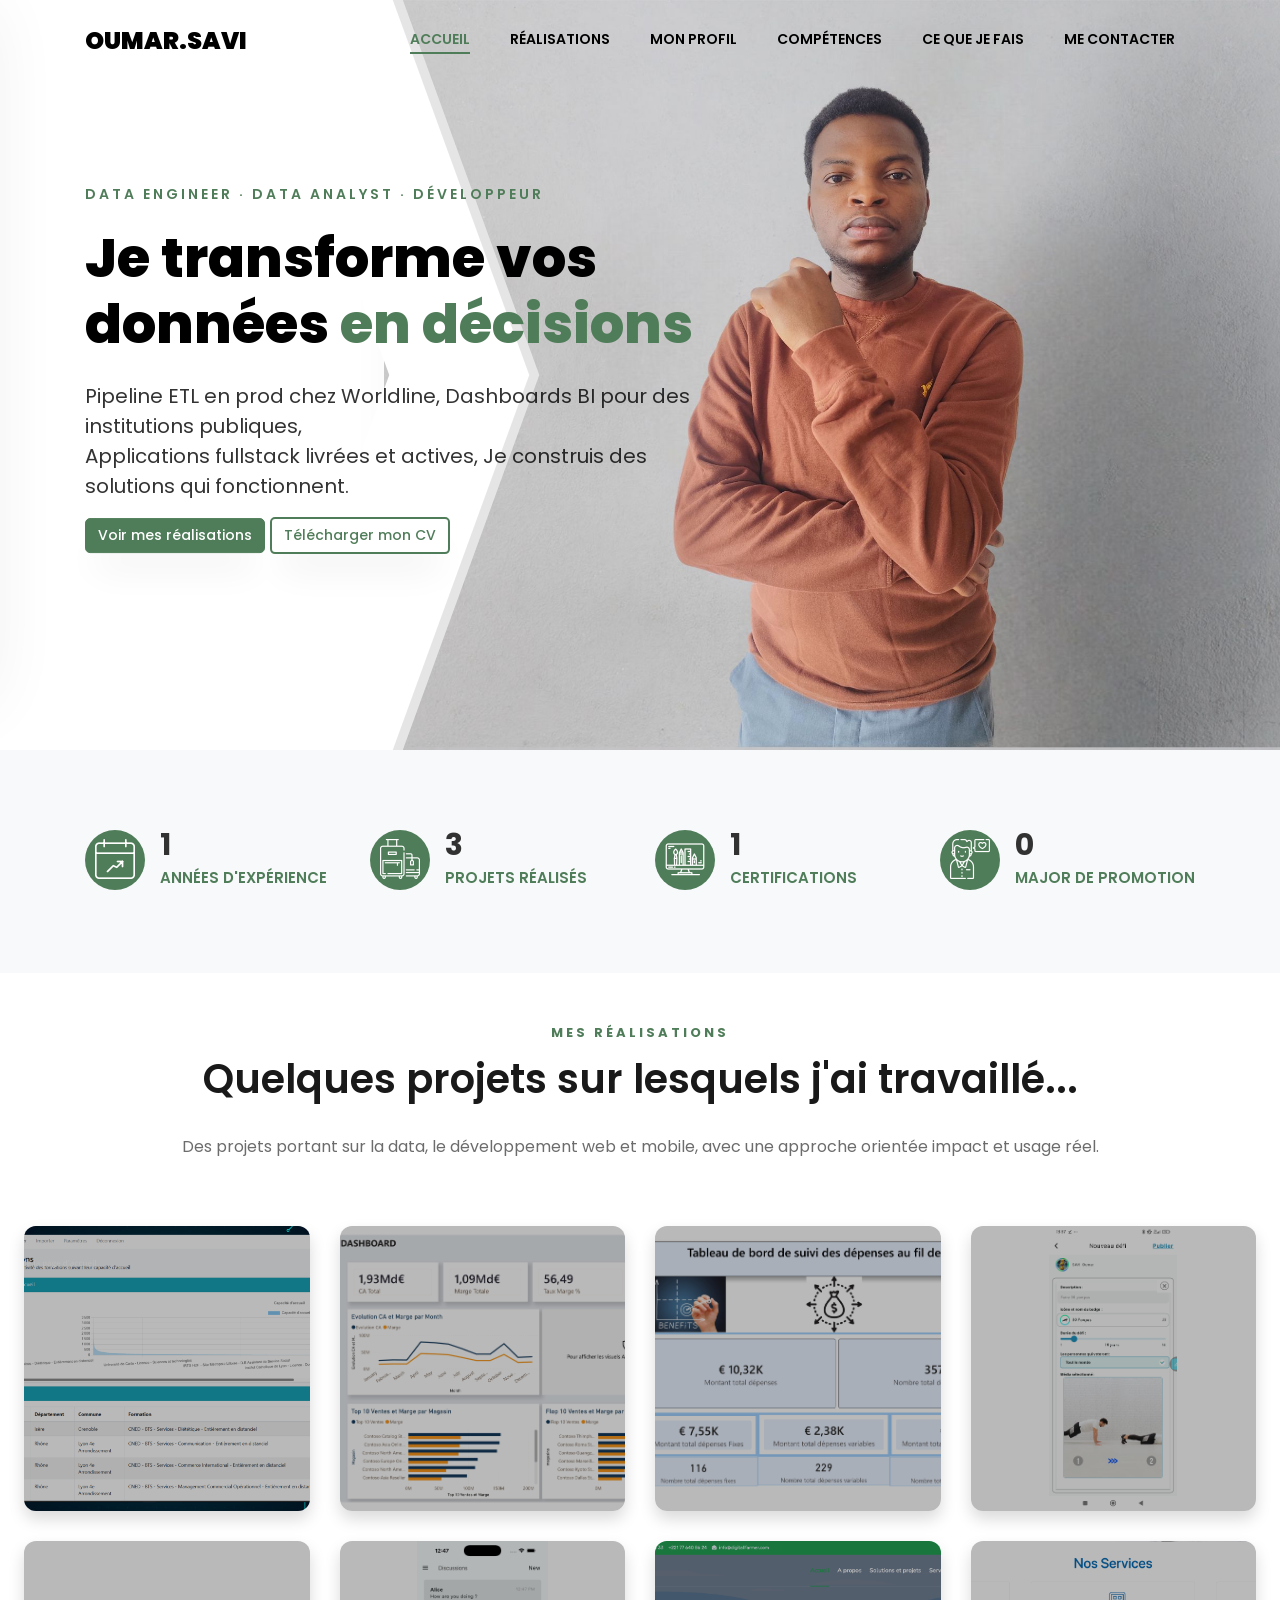
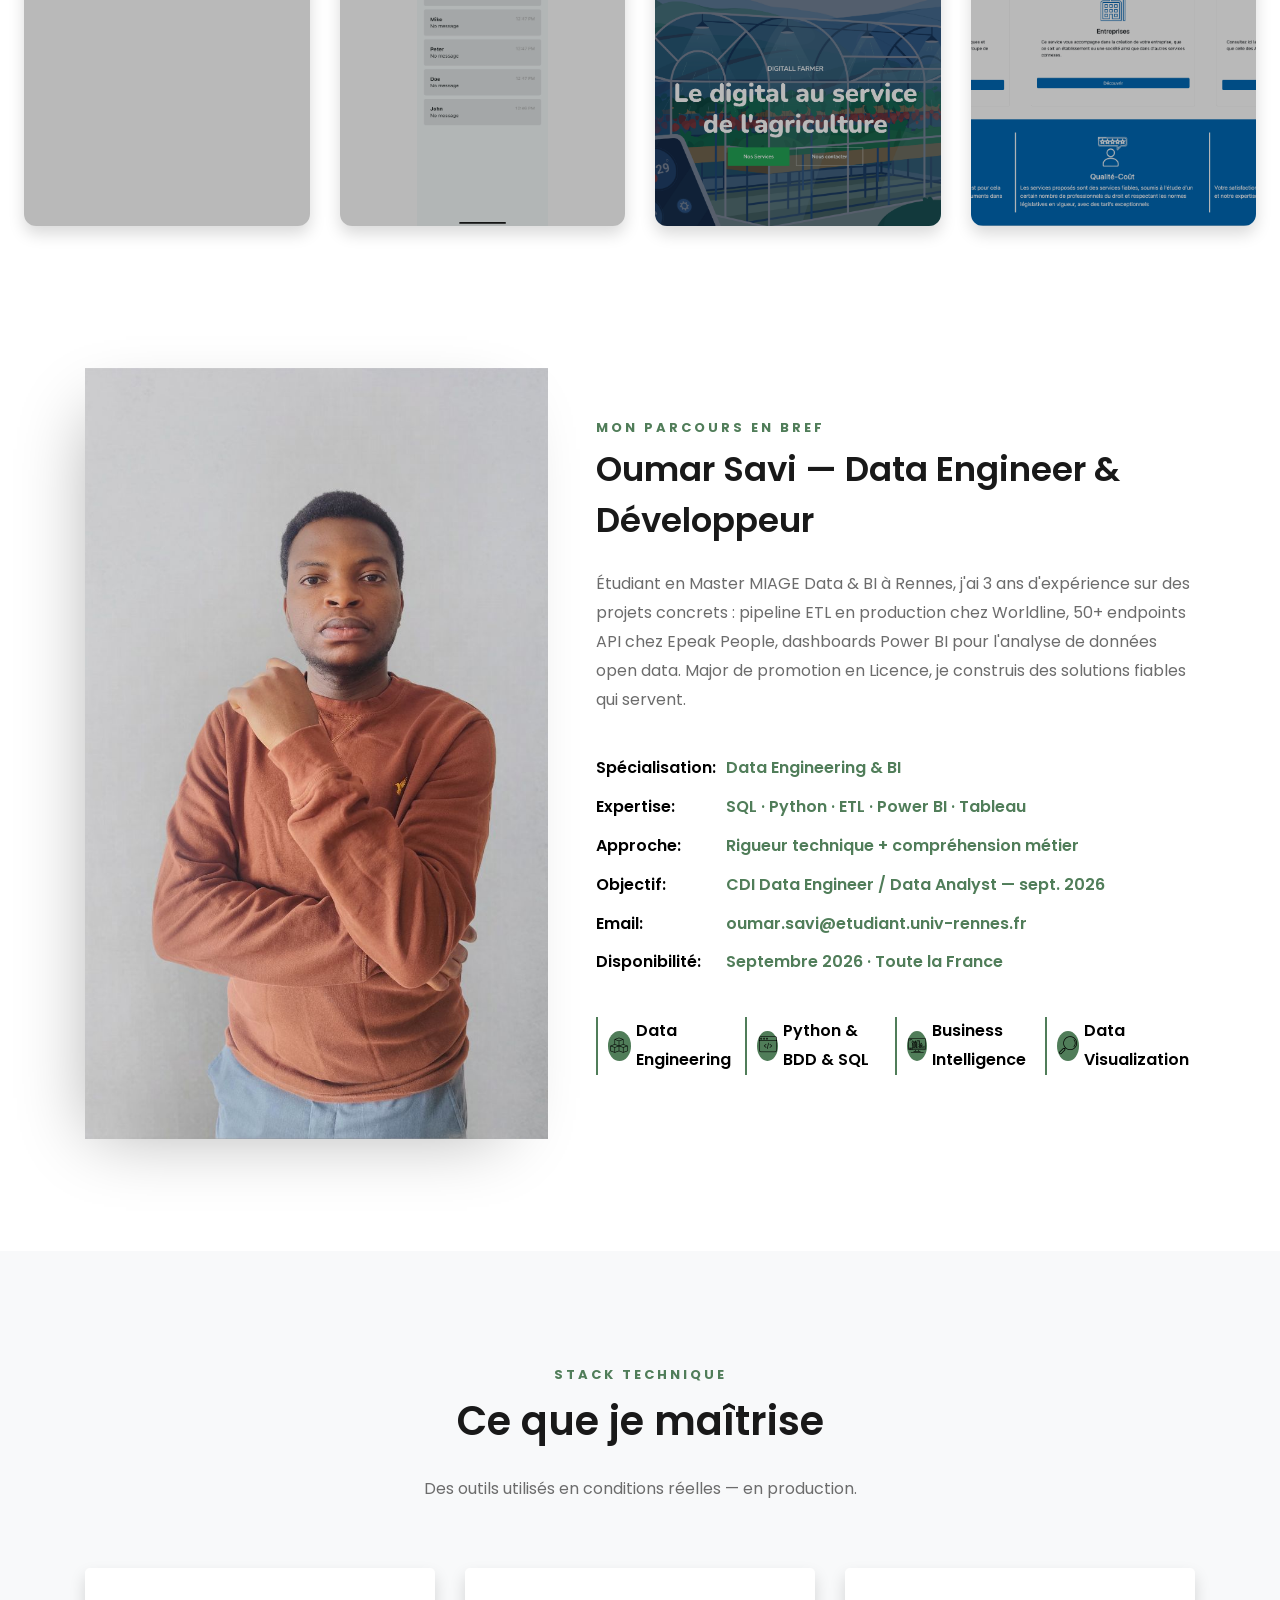
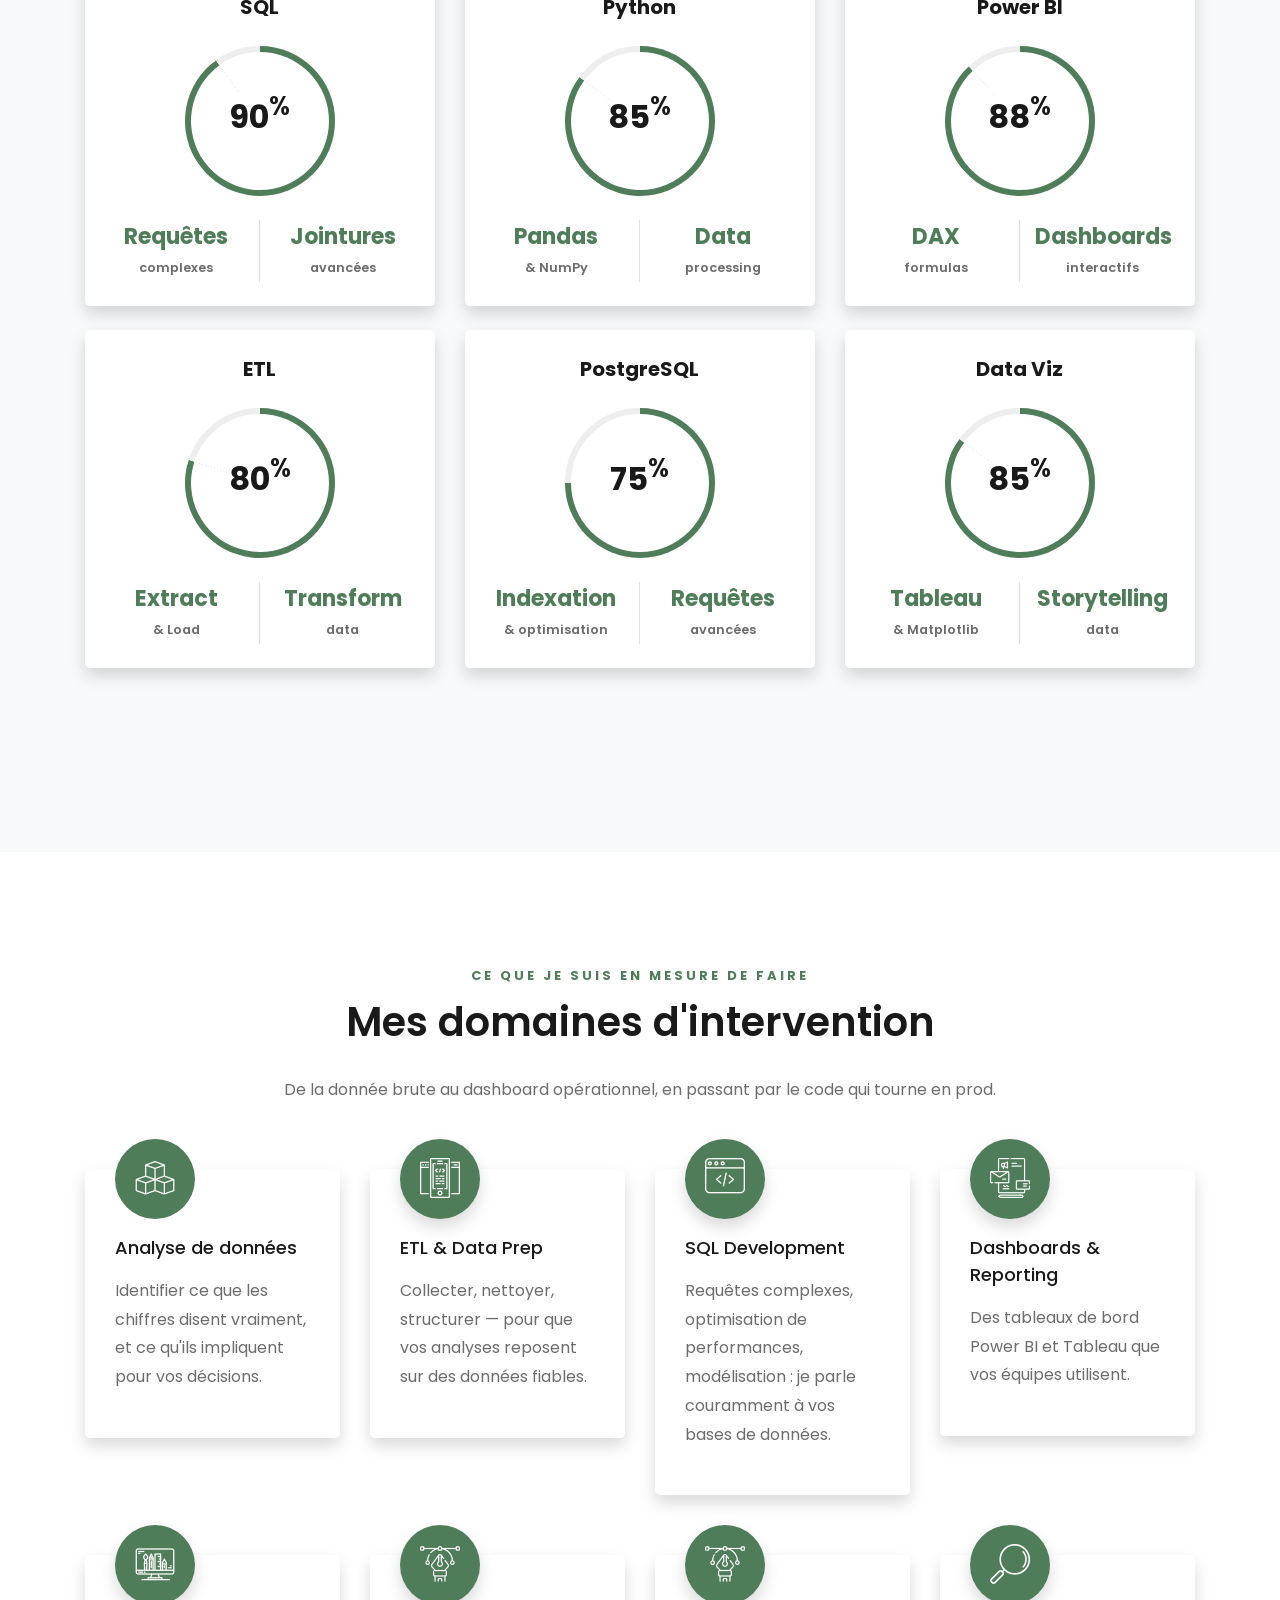
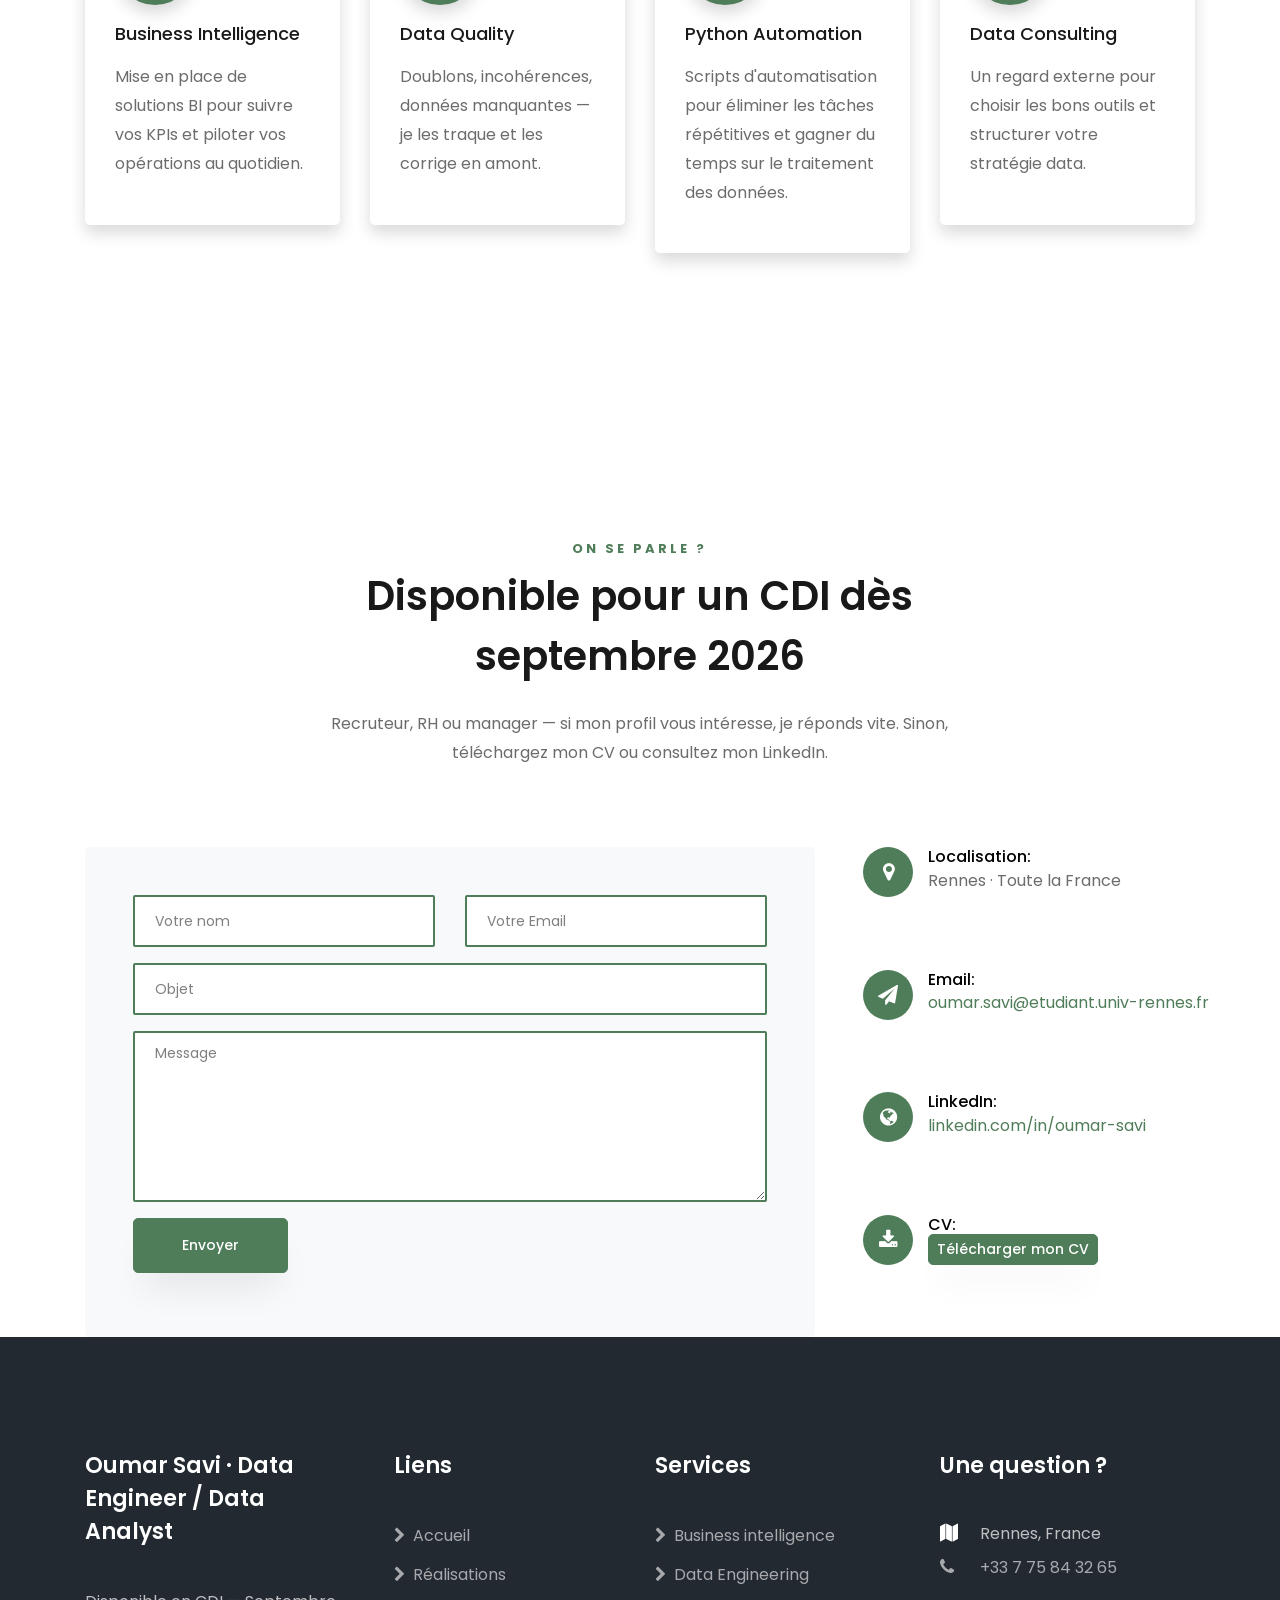
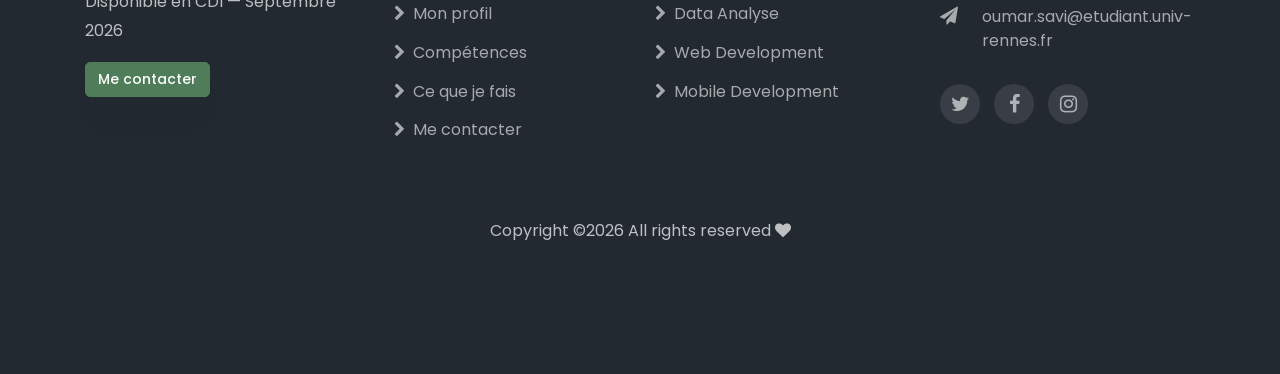
==== commit a056834d: "corriger scroll mobile + bouton contact on footer" ====
--- a/index.html
+++ b/index.html
@@ -1164,7 +1164,7 @@
 						<p>
 							Disponible en CDI — Septembre 2026
 						</p>
-						<p><a href="#" class="btn btn-primary">Me contacter</a></p>
+						<p><a href="#contact-section" class="btn btn-primary">Me contacter</a></p>
 					</div>
 				</div>
 				<div class="col-md">
--- a/css/custom.css
+++ b/css/custom.css
@@ -110,4 +110,11 @@
 
 
   .project .overlay, .project:focus .overlay {
-    opacity: .5; }+    opacity: .5; }
+
+    @media (max-width: 768px) {
+      .hero {
+        padding-top: 100px;
+        padding-bottom: 50px;
+      }
+    }
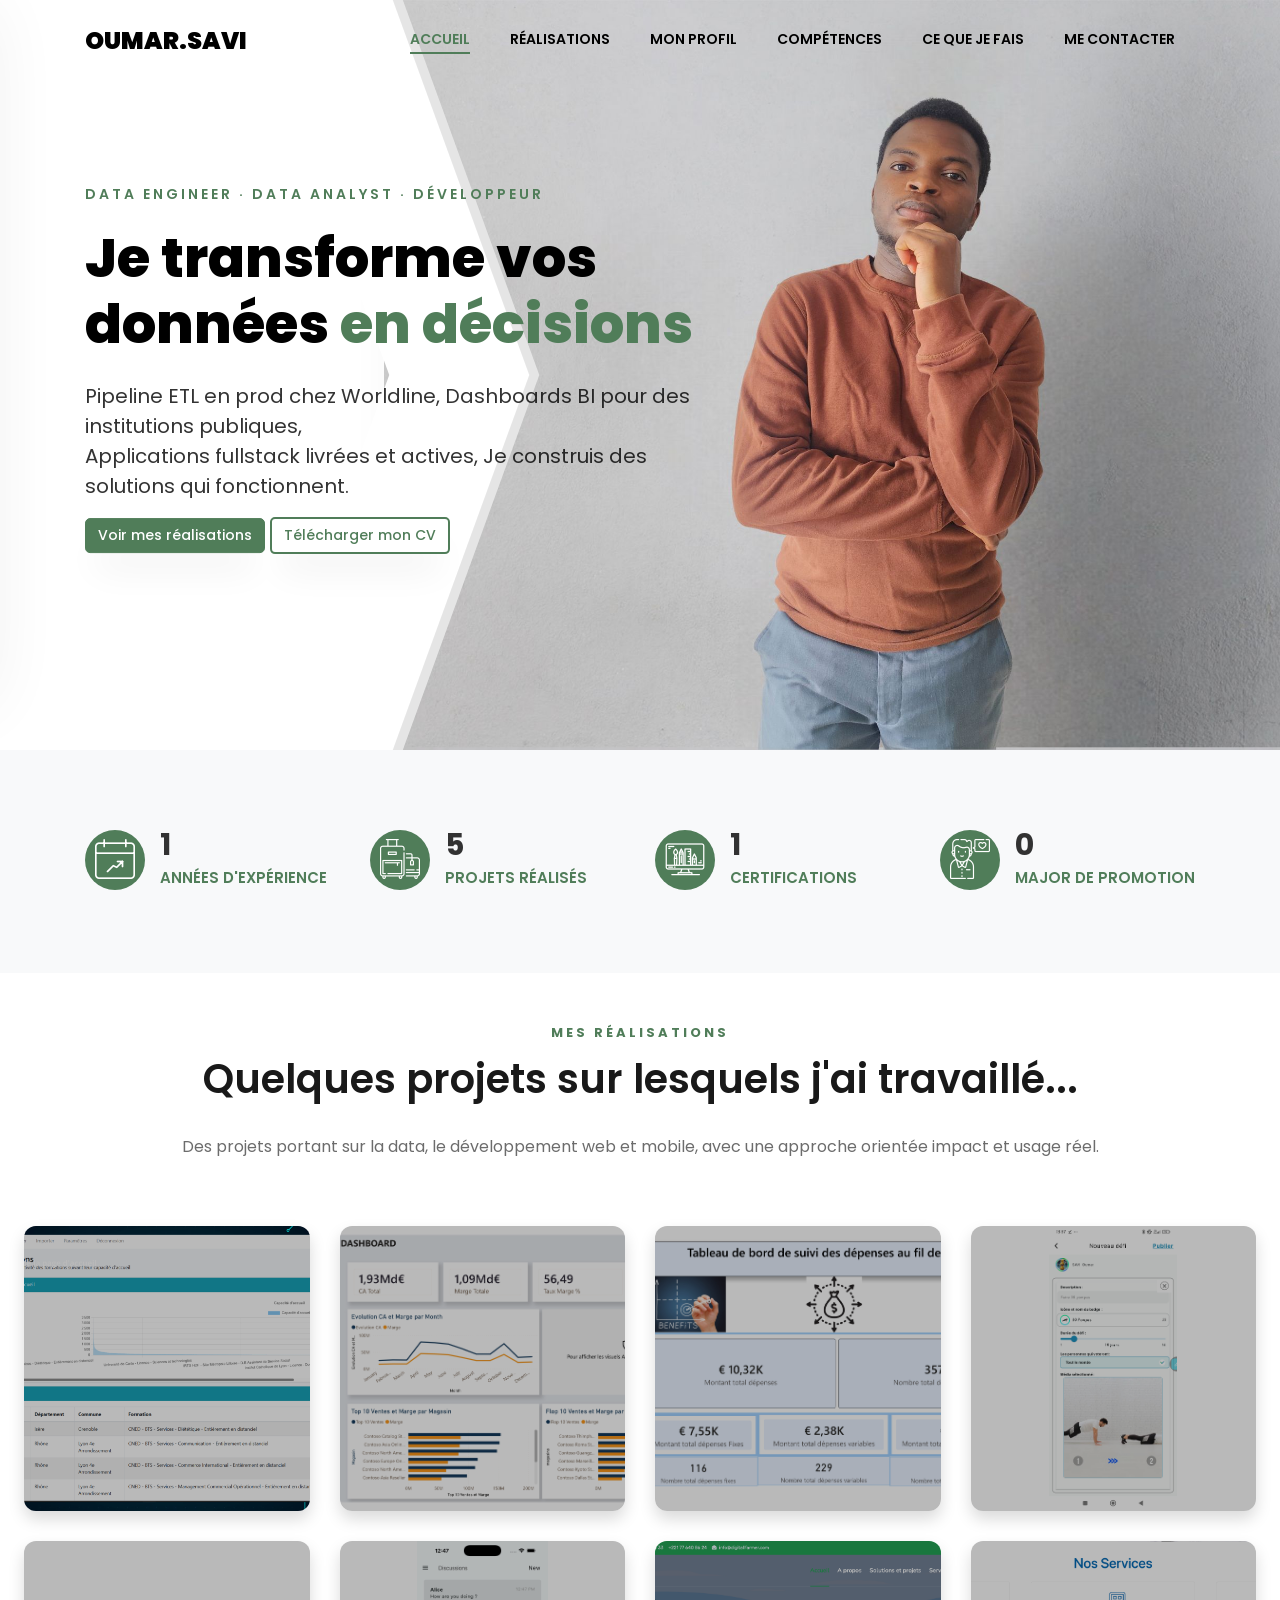
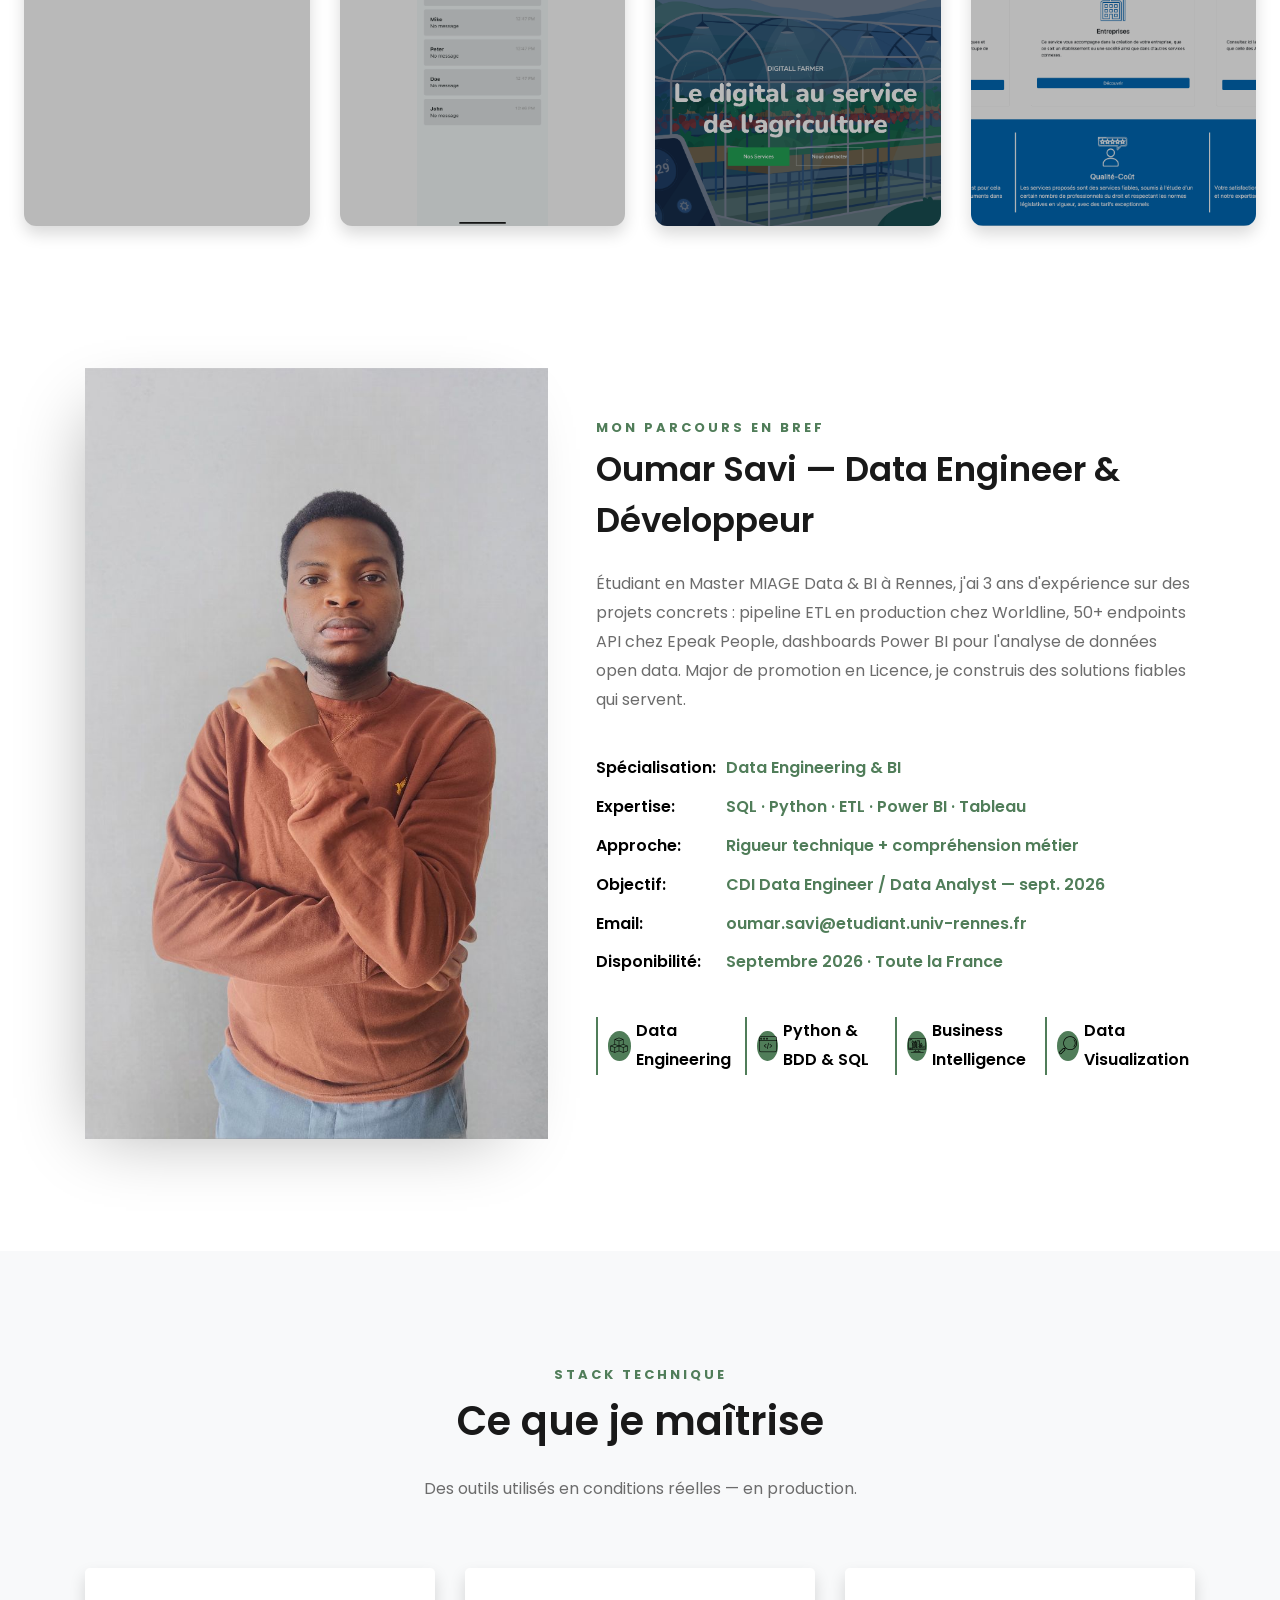
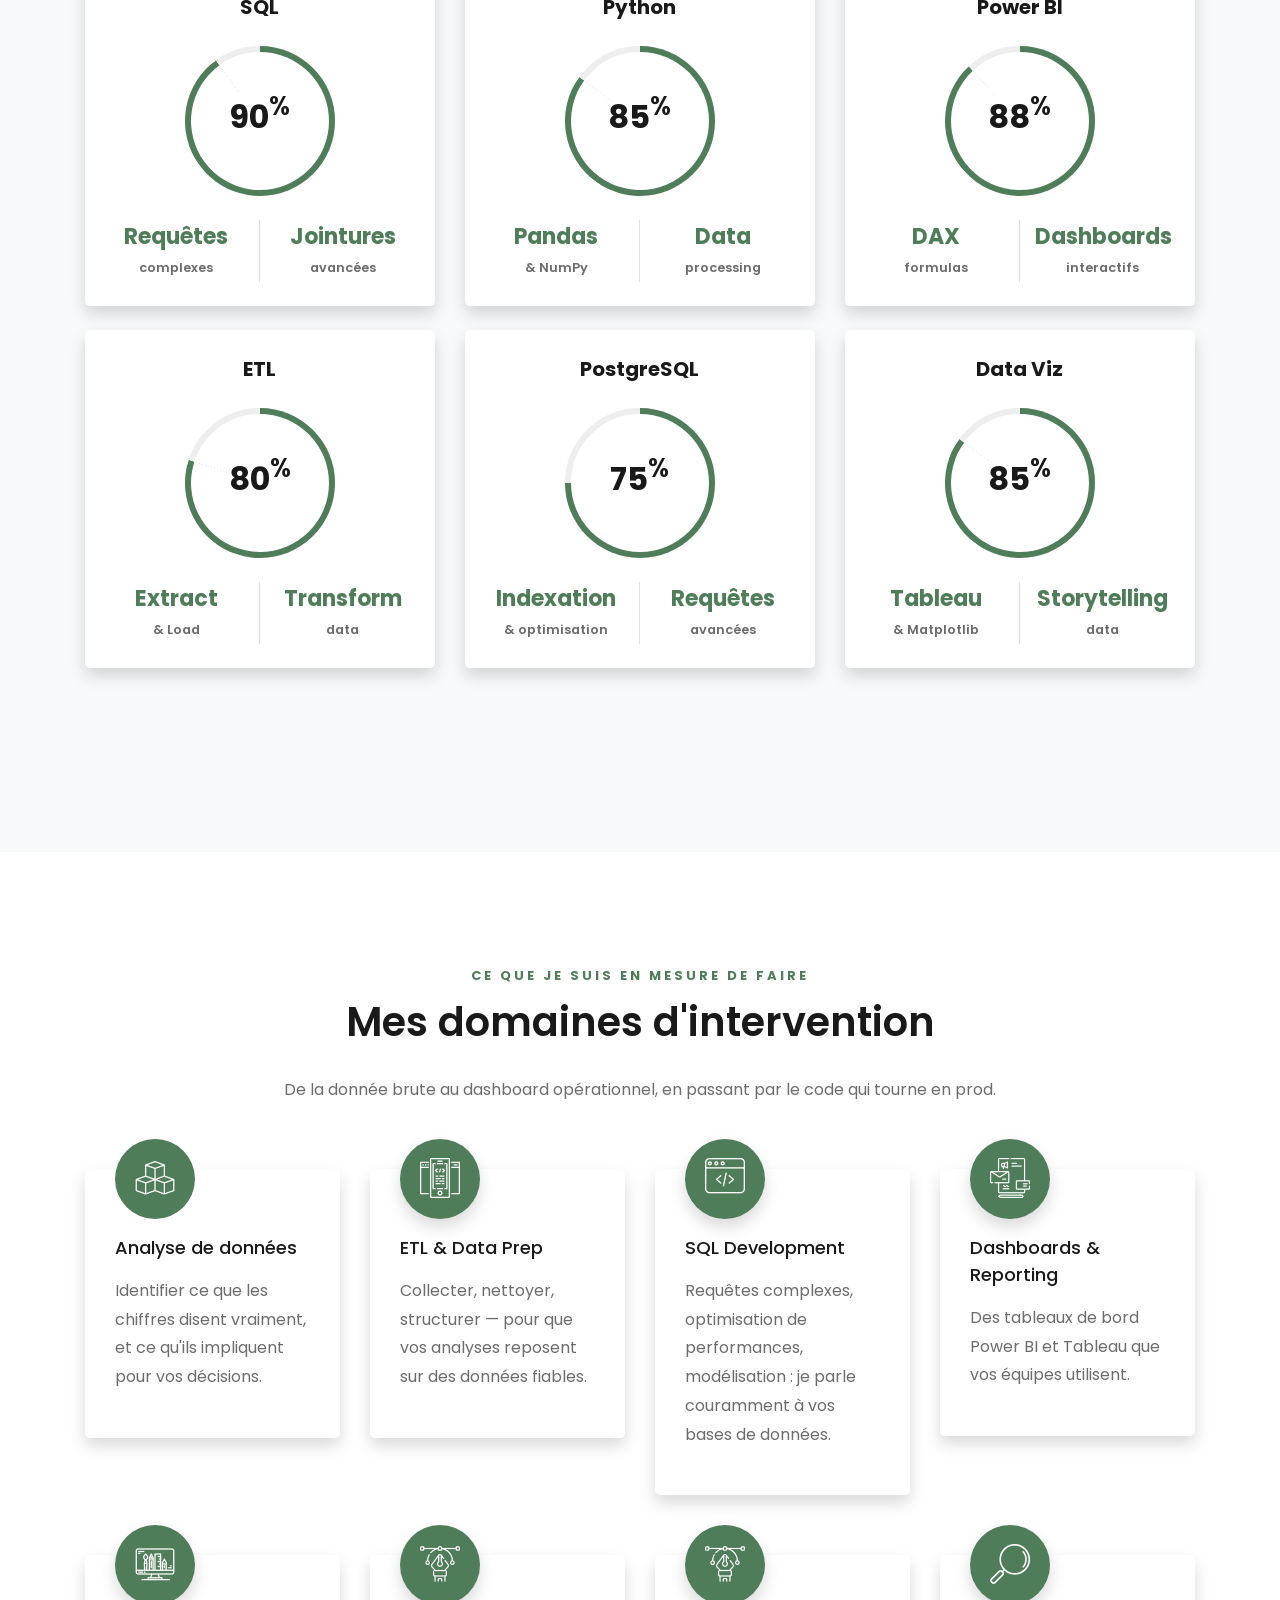
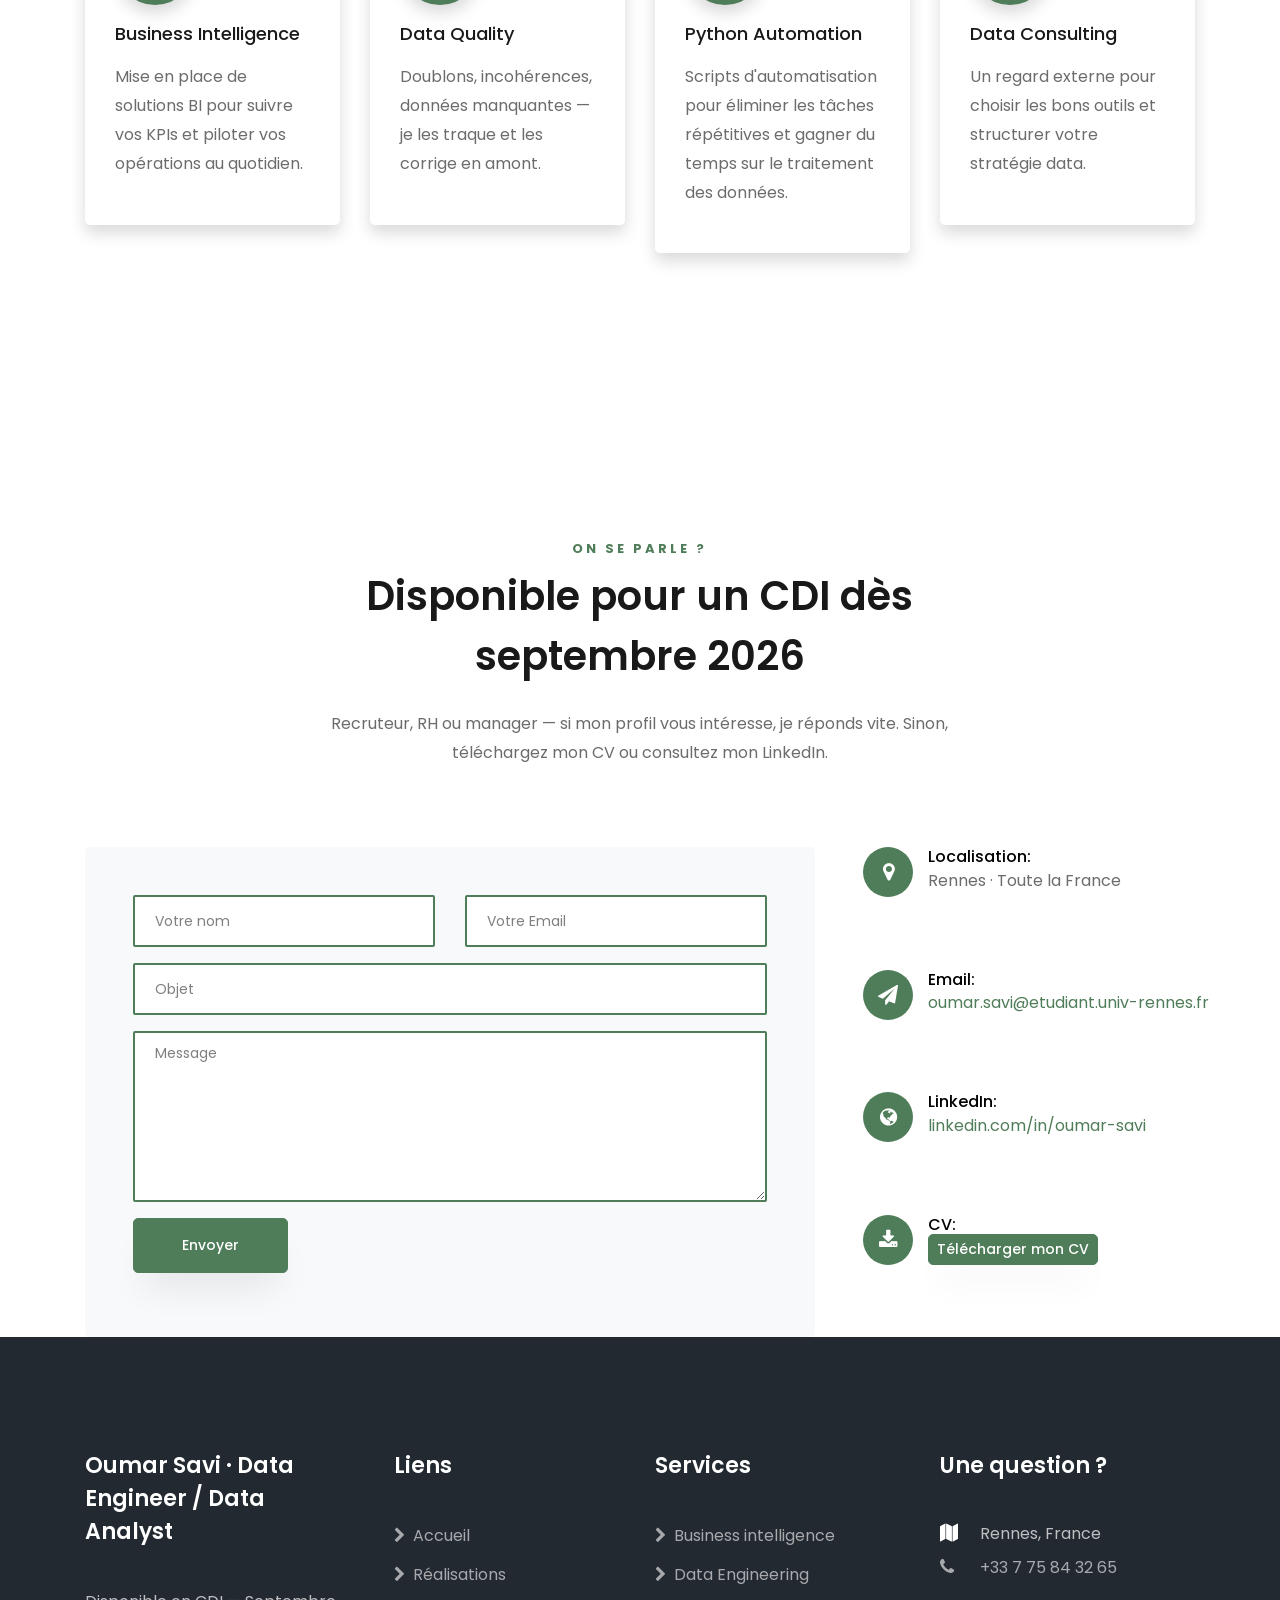
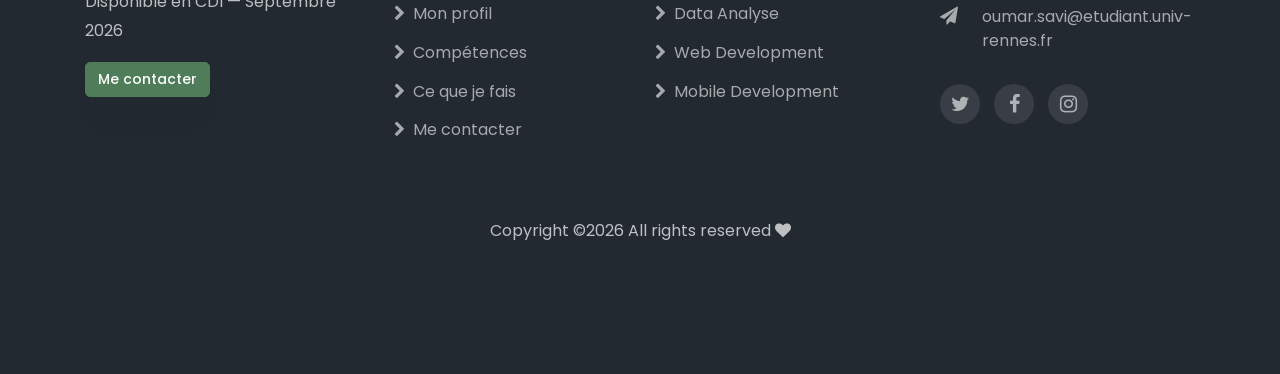
==== commit de845961: "intervertir les images de carrousel" ====
--- a/index.html
+++ b/index.html
@@ -91,7 +91,7 @@
 				<div class="overlay"></div>
 				<div class="container-fluid px-md-0">
 					<div class="row d-flex no-gutters slider-text align-items-end justify-content-end" data-scrollax-parent="true">
-						<div class="one-third order-md-last img" style="background-image:url(images/bg_15.jpg);">
+						<div class="one-third order-md-last img" style="background-image:url(images/bg_14.jpg);">
 							<div class="overlay"></div>
 							<div class="overlay-1"></div>
 						</div>
@@ -114,7 +114,7 @@
 				<div class="overlay"></div>
 				<div class="container-fluid px-md-0">
 					<div class="row d-md-flex no-gutters slider-text align-items-end justify-content-end" data-scrollax-parent="true">
-						<div class="one-third order-md-last img" style="background-image:url(images/bg_14.jpg);">
+						<div class="one-third order-md-last img" style="background-image:url(images/bg_15.jpg);">
 							<div class="overlay"></div>
 							<div class="overlay-1"></div>
 						</div>
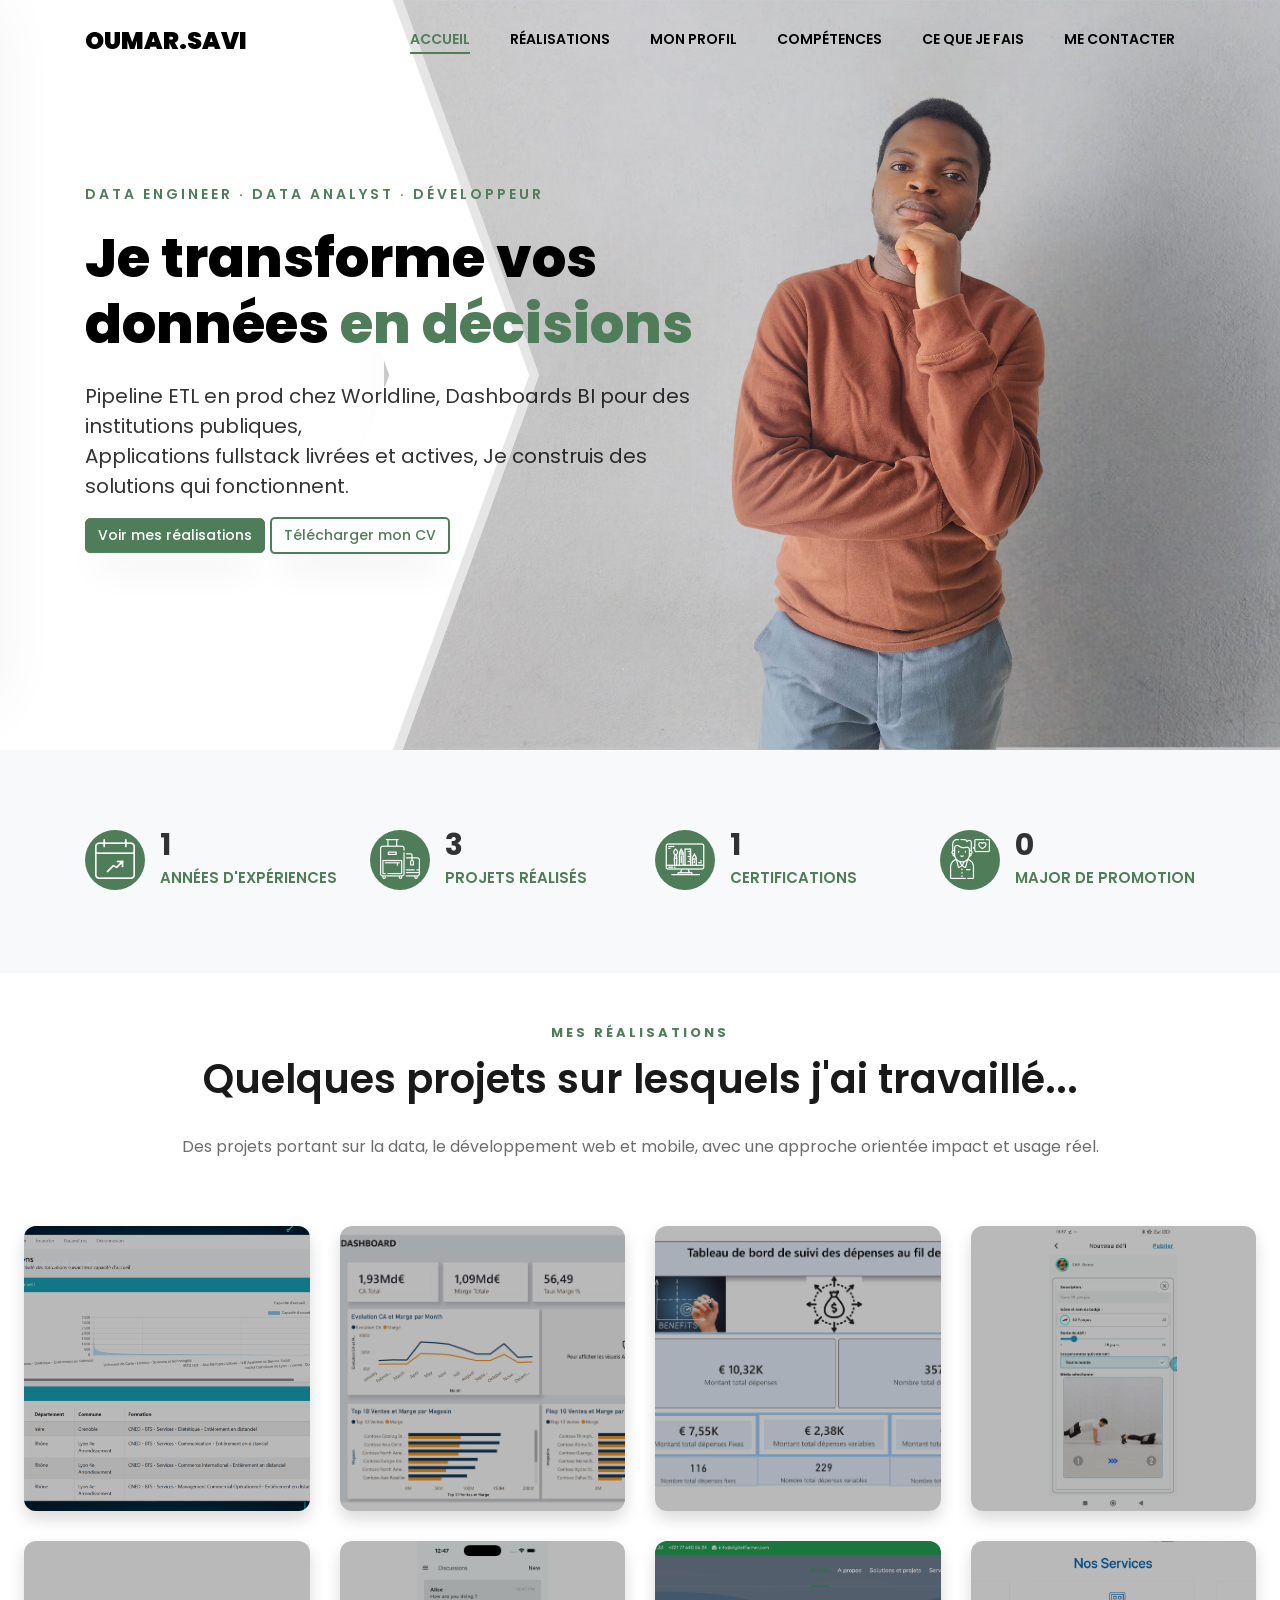
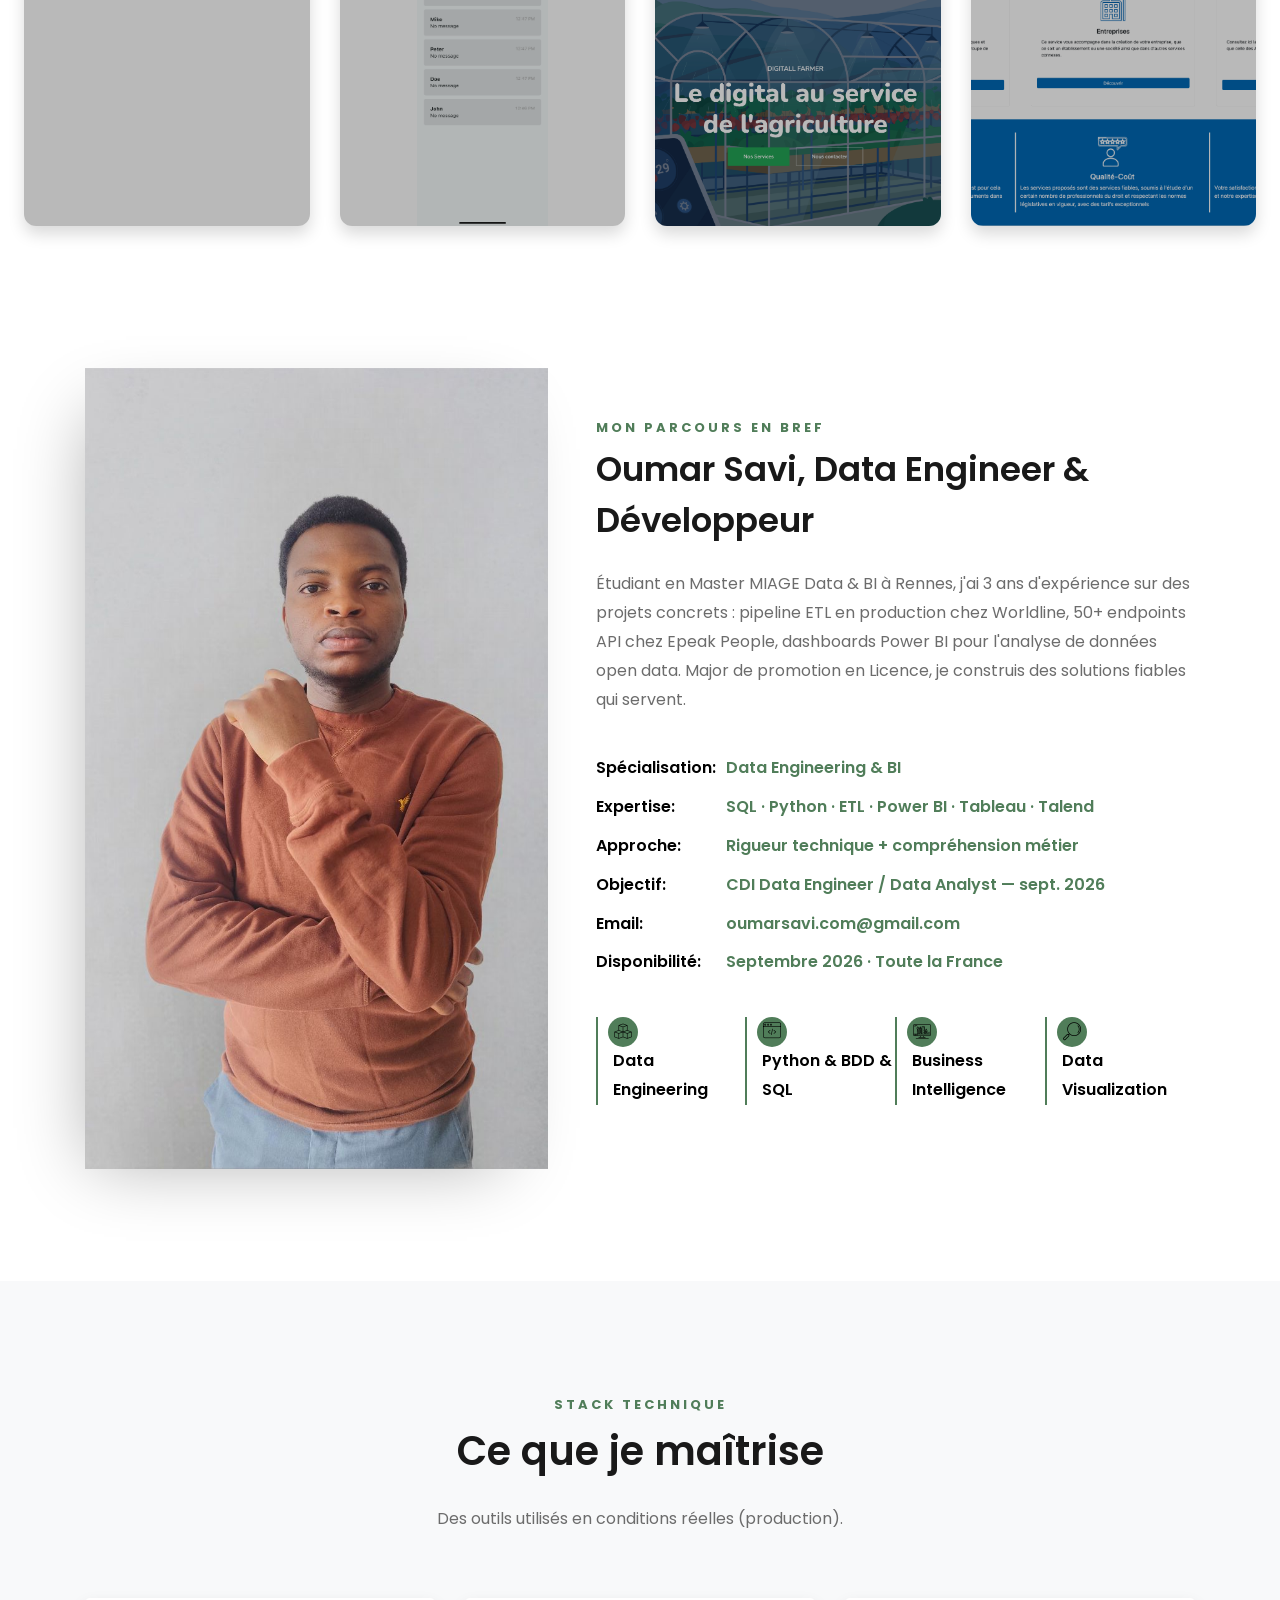
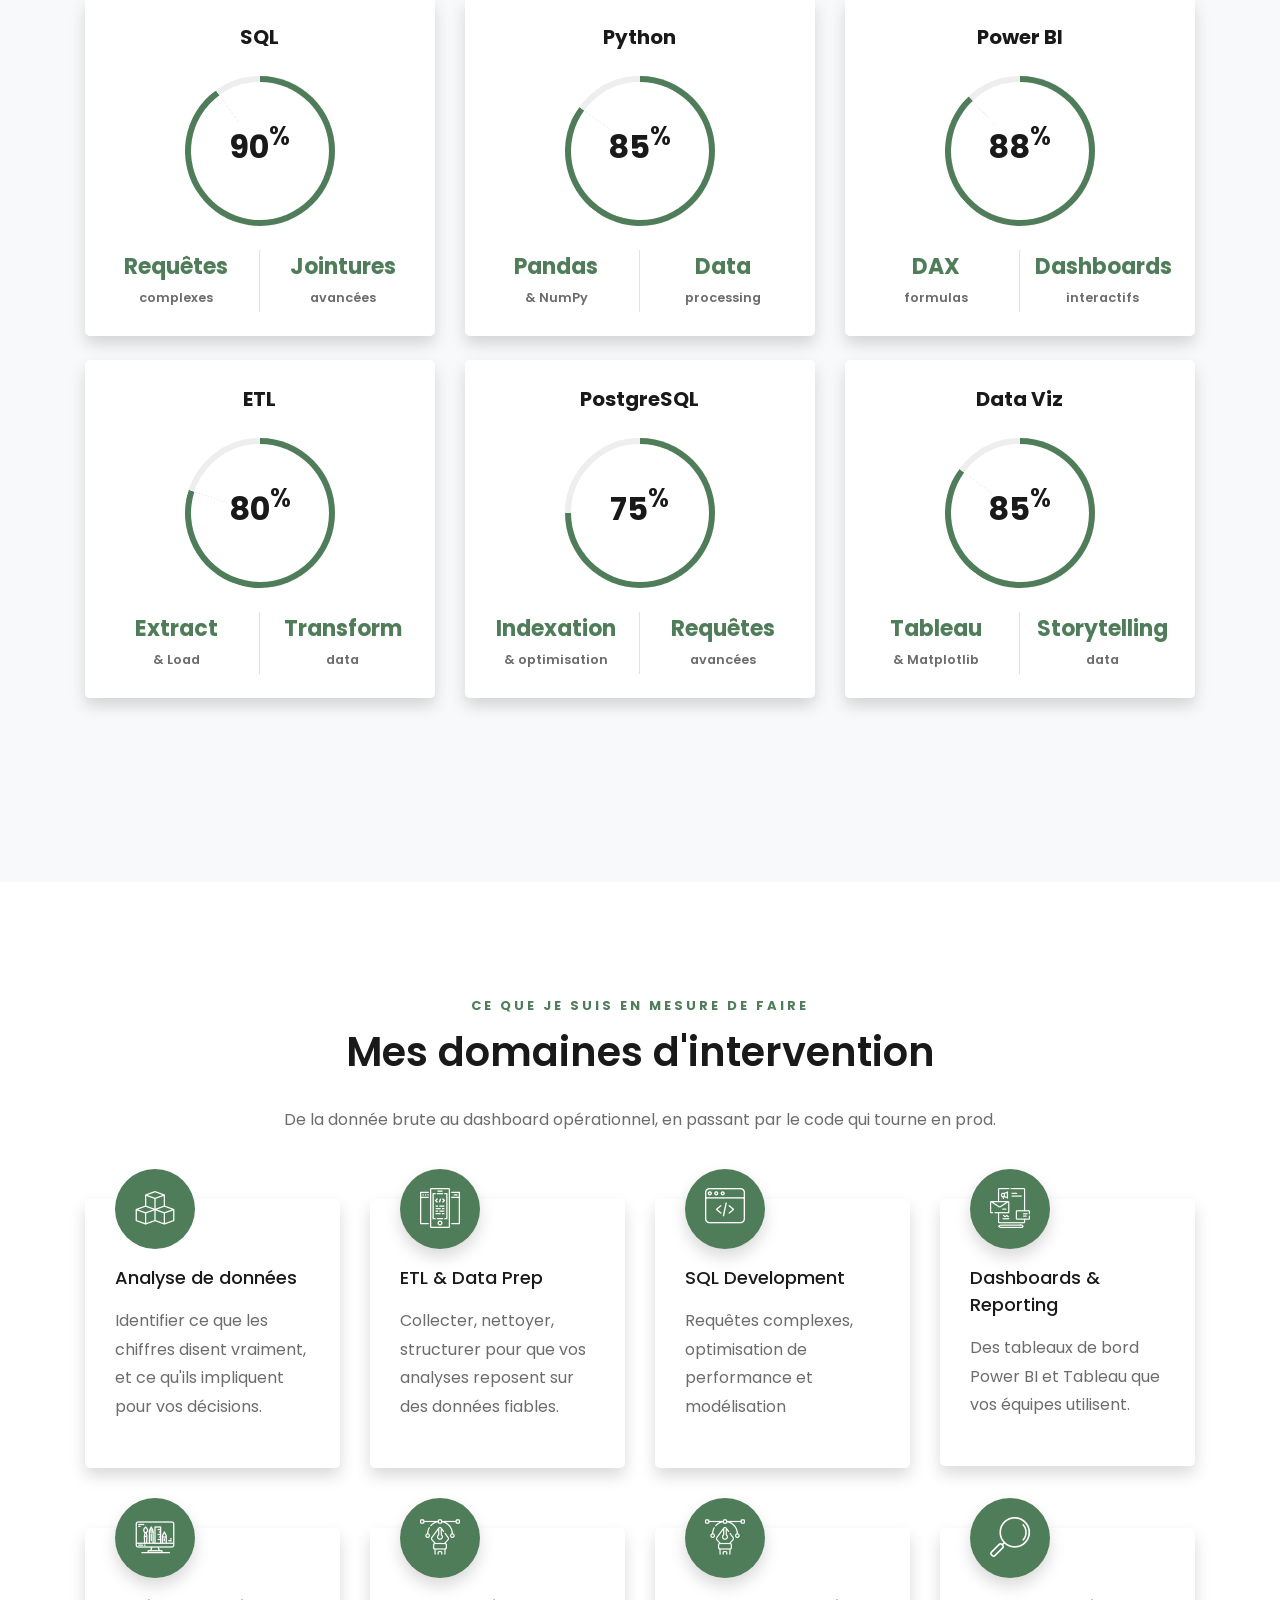
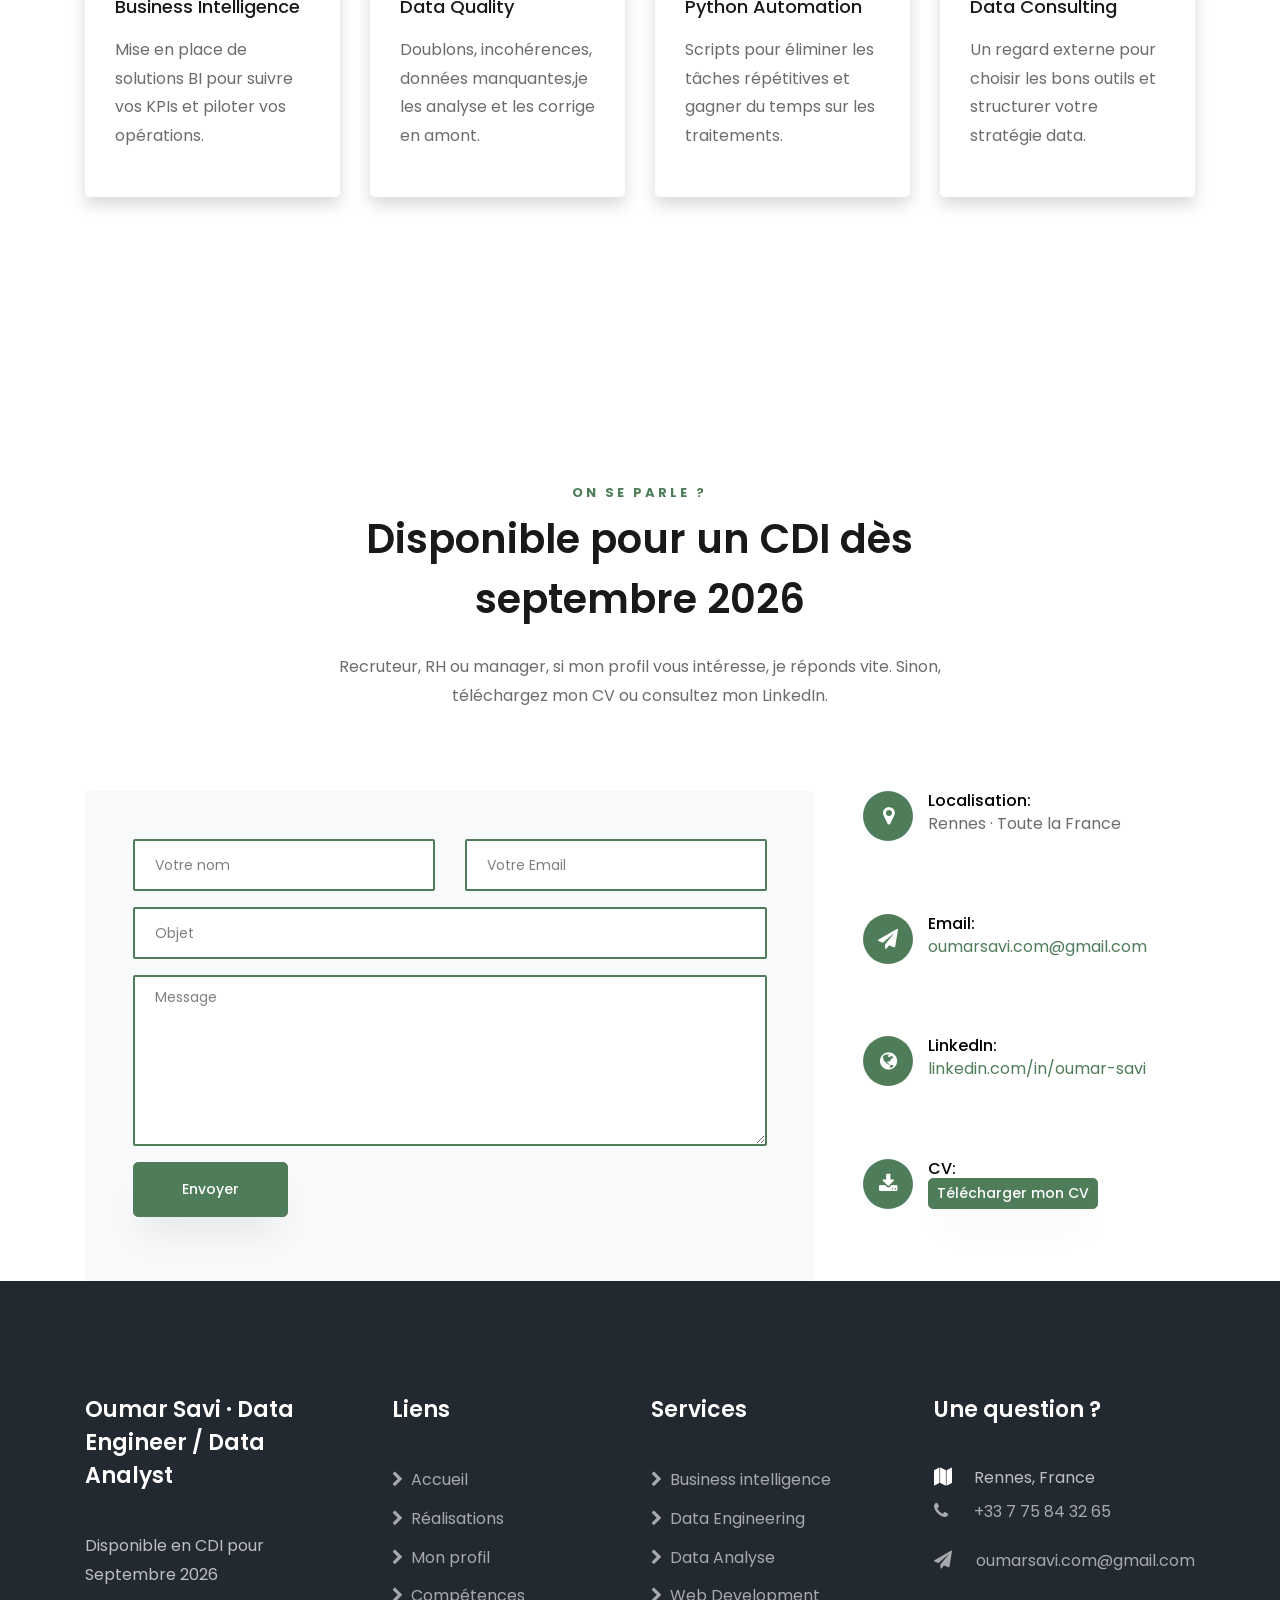
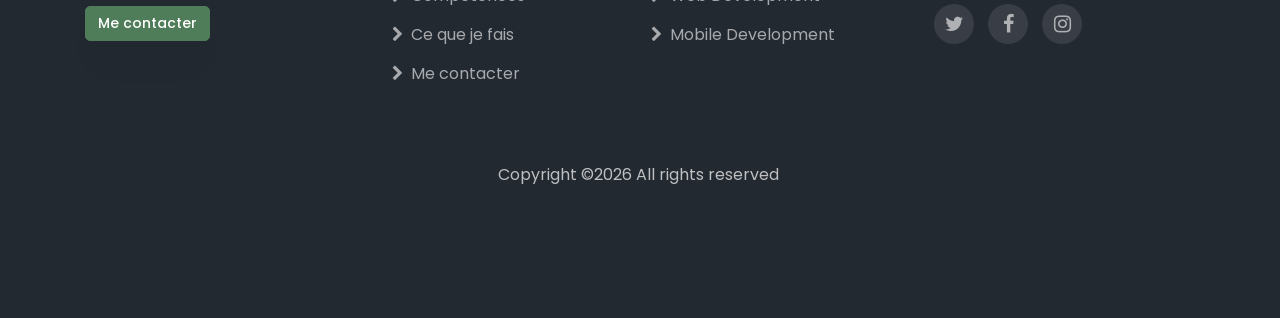
==== commit 92696932: "petites corrections" ====
--- a/index.html
+++ b/index.html
@@ -120,7 +120,7 @@
 						</div>
 						<div class="one-forth d-flex  align-items-center ftco-animate" data-scrollax=" properties: { translateY: '70%' }">
 							<div class="text">
-								<span class="subheading">Master MIAGE Data & BI · Disponible en CDI — Septembre 2026</span>
+								<span class="subheading">Master MIAGE Data & BI · Disponible en CDI pour Septembre 2026</span>
 								<h1 class="mb-4 mt-3"><span>3 ans</span> de projets réels. Du code en prod. Des données qui parlent</h1>
 								<p>
 									Alternant Data Engineer chez Worldline, développeur fullstack chez Epeak People, data analyst chez Kaleino
@@ -147,7 +147,7 @@
 						</div>
 						<div class="text">
 							<strong class="number" data-number="3">0</strong>
-							<span>Années d'expérience</span>
+							<span>Années d'expériences</span>
 						</div>
 					</div>
 				</div>
@@ -336,7 +336,7 @@
 			
 				<div class="project-section-title">Contexte</div>
 				<p>
-					Le Retail Operations Manager devait piloter CA, marge et performance par magasin — sans outil adapté. Les reportings Excel prenaient du temps et ne permettaient pas de comparer rapidement.
+					Le Retail Operations Manager devait piloter CA, marge et performance par magasin sans outil adapté. Les reportings Excel prenaient du temps et ne permettaient pas de comparer rapidement.
 				</p>
 			
 				<div class="project-section-title">Résultat</div>
@@ -428,7 +428,7 @@
 		
 			<div class="project-section-title">Contexte</div>
 			<p>
-				Automatiser l'ingestion et fiabiliser les données pour les rendre exploitables — avec une vraie séparation ODS / DWH et une modélisation dimensionnelle adaptée à l'analyse.
+				Automatiser l'ingestion et fiabiliser les données pour les rendre exploitables avec une vraie séparation ODS / DWH et une modélisation dimensionnelle adaptée à l'analyse.
 			</p>
 		
 			<div class="project-section-title">Résultat</div>
@@ -478,7 +478,7 @@
 			</div>
 		
 			<p>
-				Athlètes, coachs, clubs — tous dans des applications différentes. FRISZ centralise tout l'écosystème sportif dans une seule app mobile, disponible sur iOS et Android.
+				Athlètes, coachs, clubs, partenaires tous dans des applications différentes. FRISZ centralise tout l'écosystème sportif dans une seule app mobile, disponible sur iOS et Android.
 			</p>
 		
 			<div class="project-section-title">Contexte</div>
@@ -585,7 +585,7 @@
 			</div>
 		
 			<p>
-				Et si vos conversations avaient une durée de vie ? J'ai conçu une app de messagerie où les discussions expirent — et peuvent être prolongées via un système freemium.
+				Et si vos conversations avaient une durée de vie ? J'ai conçu une app de messagerie où les discussions expirent et peuvent être prolongées via un système freemium.
 			</p>
 		
 			<div class="project-section-title">Contexte</div>
@@ -629,7 +629,7 @@
 			</div>
 		
 			<p>
-				Une startup qui digitalise l'agriculture, mais sans site à la hauteur de son ambition. J'ai conçu leur présence en ligne de A à Z — design, intégration, multilingue, mise en ligne.
+				Une startup qui digitalise l'agriculture, mais sans site à la hauteur de son ambition. J'ai conçu leur présence en ligne de A à Z : design, intégration, multilingue, mise en ligne.
 			</p>
 		
 			<div class="project-section-title">Contexte</div>
@@ -679,7 +679,7 @@
 		
 			<div class="project-section-title">Contexte</div>
 			<p>
-				Rendre un processus complexe — la rédaction juridique — simple et accessible à des non-experts, directement depuis une interface web. Zéro jargon, zéro friction.
+				Rendre un processus complexe, la rédaction juridique simple et accessible à des non-experts, directement depuis une interface web. Zéro jargon, zéro friction.
 			</p>
 		
 			<div class="project-section-title">Résultat</div>
@@ -713,41 +713,41 @@
 						<div class="row justify-content-start pb-3">
 							<div class="col-md-12 heading-section ftco-animate">
 								<span class="subheading">Mon parcours en bref</span>
-								<h2 class="mb-4" style="font-size: 34px; text-transform: capitalize;">Oumar Savi — Data Engineer & Développeur</h2>
+								<h2 class="mb-4" style="font-size: 34px; text-transform: capitalize;">Oumar Savi, Data Engineer & Développeur</h2>
 								<p>
 									Étudiant en Master MIAGE Data & BI à Rennes, j'ai 3 ans d'expérience sur des projets concrets : pipeline ETL en production chez Worldline, 50+ endpoints API chez Epeak People, dashboards Power BI pour l'analyse de données open data. Major de promotion en Licence, je construis des solutions fiables qui servent.
 								</p>
 
 								<ul class="about-info mt-4 px-md-0 px-2">
 									<li class="d-flex"><span>Spécialisation:</span> <span>Data Engineering & BI</span></li>
-									<li class="d-flex"><span>Expertise:</span> <span>SQL · Python · ETL · Power BI · Tableau</span></li>
+									<li class="d-flex"><span>Expertise:</span> <span>SQL · Python · ETL · Power BI · Tableau · Talend</span></li>
 									<li class="d-flex"><span>Approche:</span> <span>Rigueur technique + compréhension métier</span></li>
 									<li class="d-flex"><span>Objectif:</span> <span>CDI Data Engineer / Data Analyst — sept. 2026</span></li>
-									<li class="d-flex"><span>Email:</span> <span>oumar.savi@etudiant.univ-rennes.fr</span></li>
+									<li class="d-flex"><span>Email:</span> <span>oumarsavi.com@gmail.com</span></li>
 									<li class="d-flex"><span>Disponibilité: </span> <span>Septembre 2026 · Toute la France</span></li>
 								</ul>
 							</div>
 							<div class="col-md-12">
 								<div class="my-interest d-lg-flex w-100">
-									<div class="interest-wrap d-flex align-items-center">
+									<div class="interest-wrap align-items-center">
 										<div class="icon d-flex align-items-center justify-content-center">
 											<span class="flaticon-3d-design"></span>
 										</div>
 										<div class="text">Data Engineering</div>
 									</div>
-									<div class="interest-wrap d-flex align-items-center">
+									<div class="interest-wrap align-items-center">
 										<div class="icon d-flex align-items-center justify-content-center">
 											<span class="flaticon-web-programming"></span>
 										</div>
 										<div class="text">Python & BDD & SQL</div>
 									</div>
-									<div class="interest-wrap d-flex align-items-center">
+									<div class="interest-wrap align-items-center">
 										<div class="icon d-flex align-items-center justify-content-center">
 											<span class="flaticon-computer"></span>
 										</div>
 										<div class="text">Business Intelligence</div>
 									</div>
-									<div class="interest-wrap d-flex align-items-center">
+									<div class="interest-wrap align-items-center">
 										<div class="icon d-flex align-items-center justify-content-center">
 											<span class="flaticon-zoom"></span>
 										</div>
@@ -768,7 +768,7 @@
 				<div class="col-md-12 heading-section text-center ftco-animate">
 					<span class="subheading">Stack technique</span>
 					<h2 class="mb-4">Ce que je maîtrise</h2>
-					<p>Des outils utilisés en conditions réelles — en production.</p>
+					<p>Des outils utilisés en conditions réelles (production).</p>
 				</div>
 			</div>
 			<div class="row progress-circle mb-5">
@@ -986,7 +986,7 @@
 						<div class="icon shadow d-flex align-items-center justify-content-center"><span class="flaticon-app-development"></span></div>
 						<div class="media-body">
 							<h3 class="heading mb-3">ETL & Data Prep</h3>
-							<p>Collecter, nettoyer, structurer — pour que vos analyses reposent sur des données fiables.</p>
+							<p>Collecter, nettoyer, structurer pour que vos analyses reposent sur des données fiables.</p>
 						</div>
 					</div>
 				</div>
@@ -995,7 +995,7 @@
 						<div class="icon shadow d-flex align-items-center justify-content-center"><span class="flaticon-web-programming"></span></div>
 						<div class="media-body">
 							<h3 class="heading mb-3">SQL Development</h3>
-							<p>Requêtes complexes, optimisation de performances, modélisation : je parle couramment à vos bases de données.</p>
+							<p>Requêtes complexes, optimisation de performance et modélisation</p>
 						</div>
 					</div>
 				</div>
@@ -1016,7 +1016,7 @@
 						<div class="icon shadow d-flex align-items-center justify-content-center"><span class="flaticon-computer"></span></div>
 						<div class="media-body">
 							<h3 class="heading mb-3">Business Intelligence</h3>
-							<p>Mise en place de solutions BI pour suivre vos KPIs et piloter vos opérations au quotidien.</p>
+							<p>Mise en place de solutions BI pour suivre vos KPIs et piloter vos opérations.</p>
 						</div>
 					</div>
 				</div>
@@ -1025,7 +1025,7 @@
 						<div class="icon shadow d-flex align-items-center justify-content-center"><span class="flaticon-vector"></span></div>
 						<div class="media-body">
 							<h3 class="heading mb-3">Data Quality</h3>
-							<p>Doublons, incohérences, données manquantes — je les traque et les corrige en amont.</p>
+							<p>Doublons, incohérences, données manquantes,je les analyse et les corrige en amont.</p>
 						</div>
 					</div>
 				</div>
@@ -1034,7 +1034,7 @@
 						<div class="icon shadow d-flex align-items-center justify-content-center"><span class="flaticon-vector"></span></div>
 						<div class="media-body">
 							<h3 class="heading mb-3">Python Automation</h3>
-							<p>Scripts d'automatisation pour éliminer les tâches répétitives et gagner du temps sur le traitement des données.</p>
+							<p>Scripts pour éliminer les tâches répétitives et gagner du temps sur les traitements.</p>
 						</div>
 					</div>
 				</div>
@@ -1058,7 +1058,7 @@
 					<span class="subheading">On se parle ?</span>
 					<h2 class="mb-4">Disponible pour un CDI dès septembre 2026</h2>
 					<p>
-						Recruteur, RH ou manager — si mon profil vous intéresse, je réponds vite. Sinon, téléchargez mon CV ou consultez mon LinkedIn.
+						Recruteur, RH ou manager, si mon profil vous intéresse, je réponds vite. Sinon, téléchargez mon CV ou consultez mon LinkedIn.
 					</p>
 				</div>
 			</div>
@@ -1128,7 +1128,7 @@
 								<span class="fa fa-paper-plane"></span>
 							</div>
 							<div class="text">
-								<p><span>Email:</span> <a href="mailto:oumar.savi@etudiant.univ-rennes.fr">oumar.savi@etudiant.univ-rennes.fr</a></p>
+								<p><span>Email:</span> <a href="mailto:oumarsavi.com@gmail.com">oumarsavi.com@gmail.com</a></p>
 							</div>
 						</div>
 						<div class="dbox w-100 d-flex">
@@ -1162,7 +1162,7 @@
 					<div class="ftco-footer-widget mb-4">
 						<h2 class="ftco-heading-2">Oumar Savi · Data Engineer / Data Analyst</h2>
 						<p>
-							Disponible en CDI — Septembre 2026
+							Disponible en CDI pour Septembre 2026
 						</p>
 						<p><a href="#contact-section" class="btn btn-primary">Me contacter</a></p>
 					</div>
@@ -1199,7 +1199,7 @@
 							<ul>
 								<li><span class="icon fa fa-map marker"></span><span class="text">Rennes, France</span></li>
 								<li><a href="#"><span class="icon fa fa-phone"></span><span class="text">+33 7 75 84 32 65</span></a></li>
-								<li><a href="#"><span class="icon fa fa-paper-plane pr-4"></span><span class="text">oumar.savi@etudiant.univ-rennes.fr</span></a></li>
+								<li><a href="#"><span class="icon fa fa-paper-plane pr-4"></span><span class="text">oumarsavi.com@gmail.com</span></a></li>
 							</ul>
 						</div>
 						<ul class="ftco-footer-social list-unstyled mt-2">
@@ -1214,7 +1214,7 @@
 				<div class="col-md-12 text-center">
 
 					<p>
-						Copyright &copy;<script>document.write(new Date().getFullYear());</script> All rights reserved <i class="fa fa-heart" aria-hidden="true"></i></a>
+						Copyright &copy;<script>document.write(new Date().getFullYear());</script> All rights reserved <i class="fa fa-computer" aria-hidden="true"></i></a>
 					</p>
 					</div>
 				</div>
